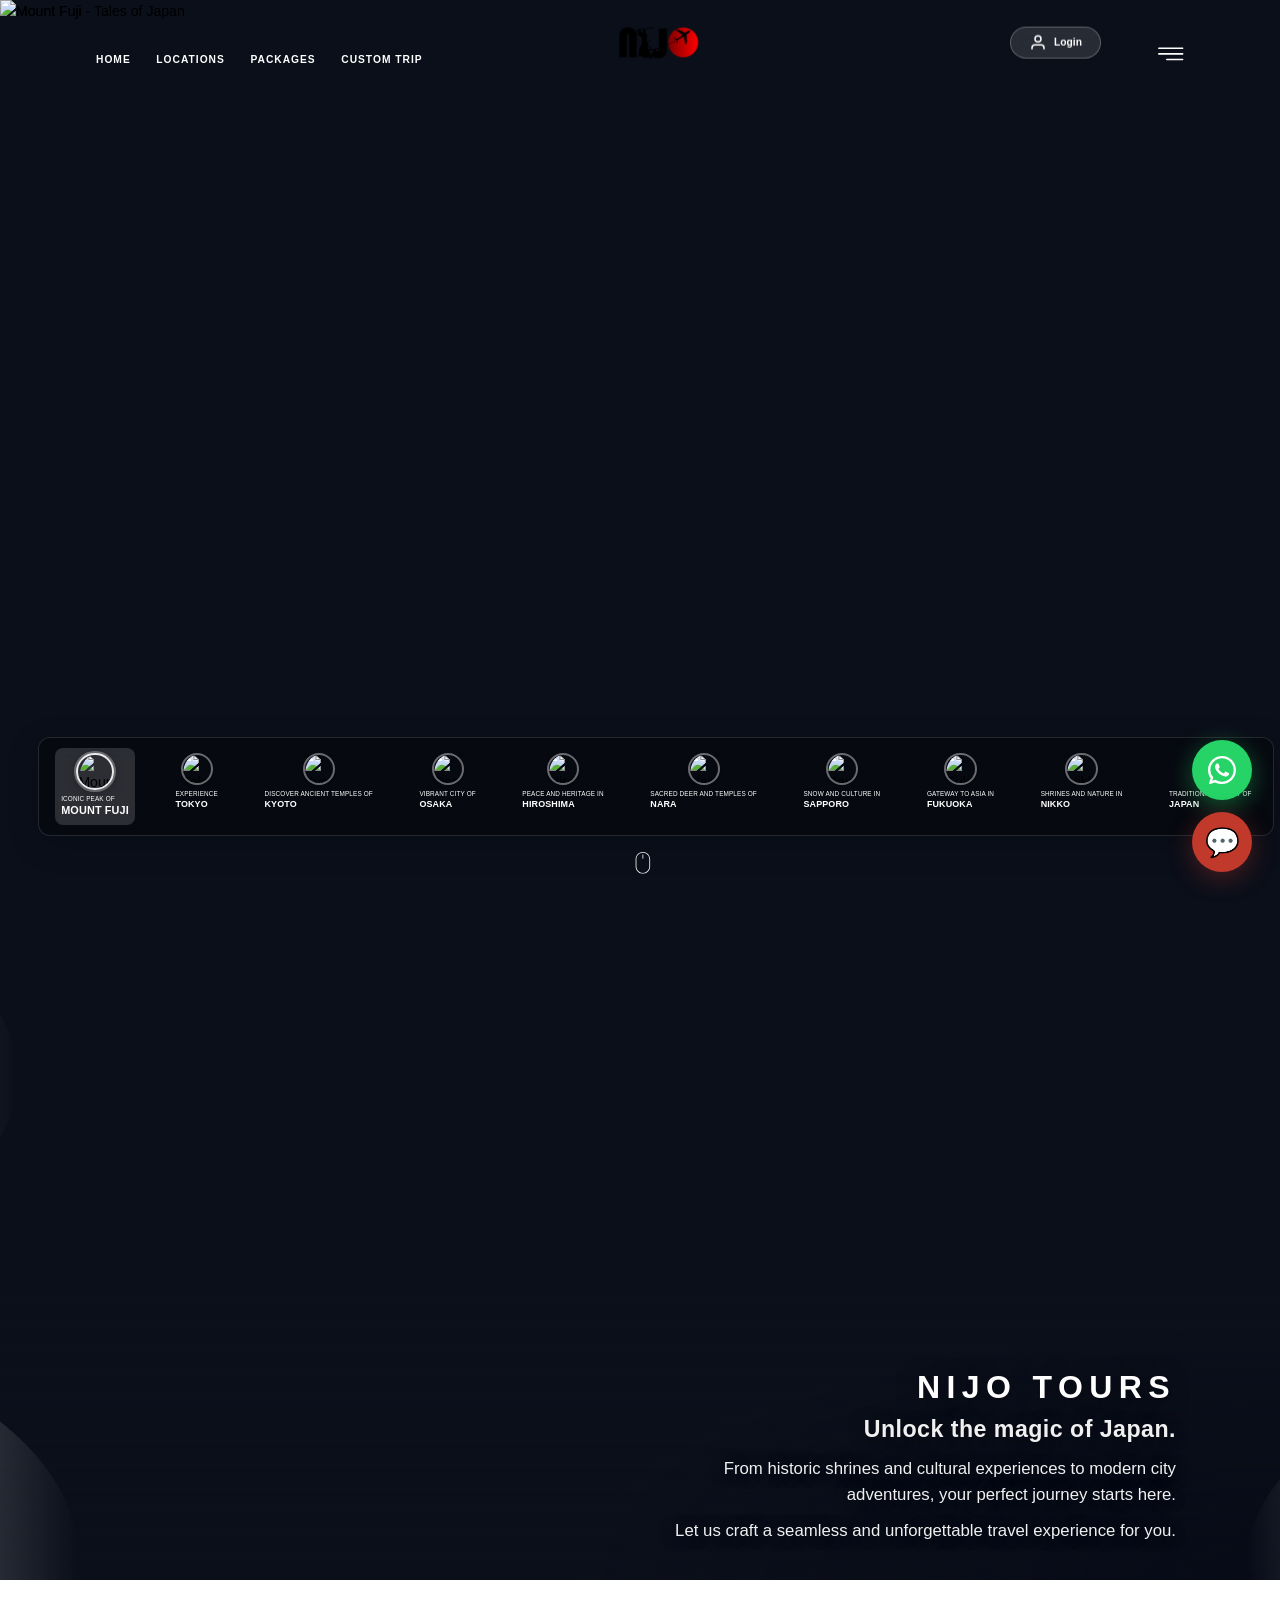
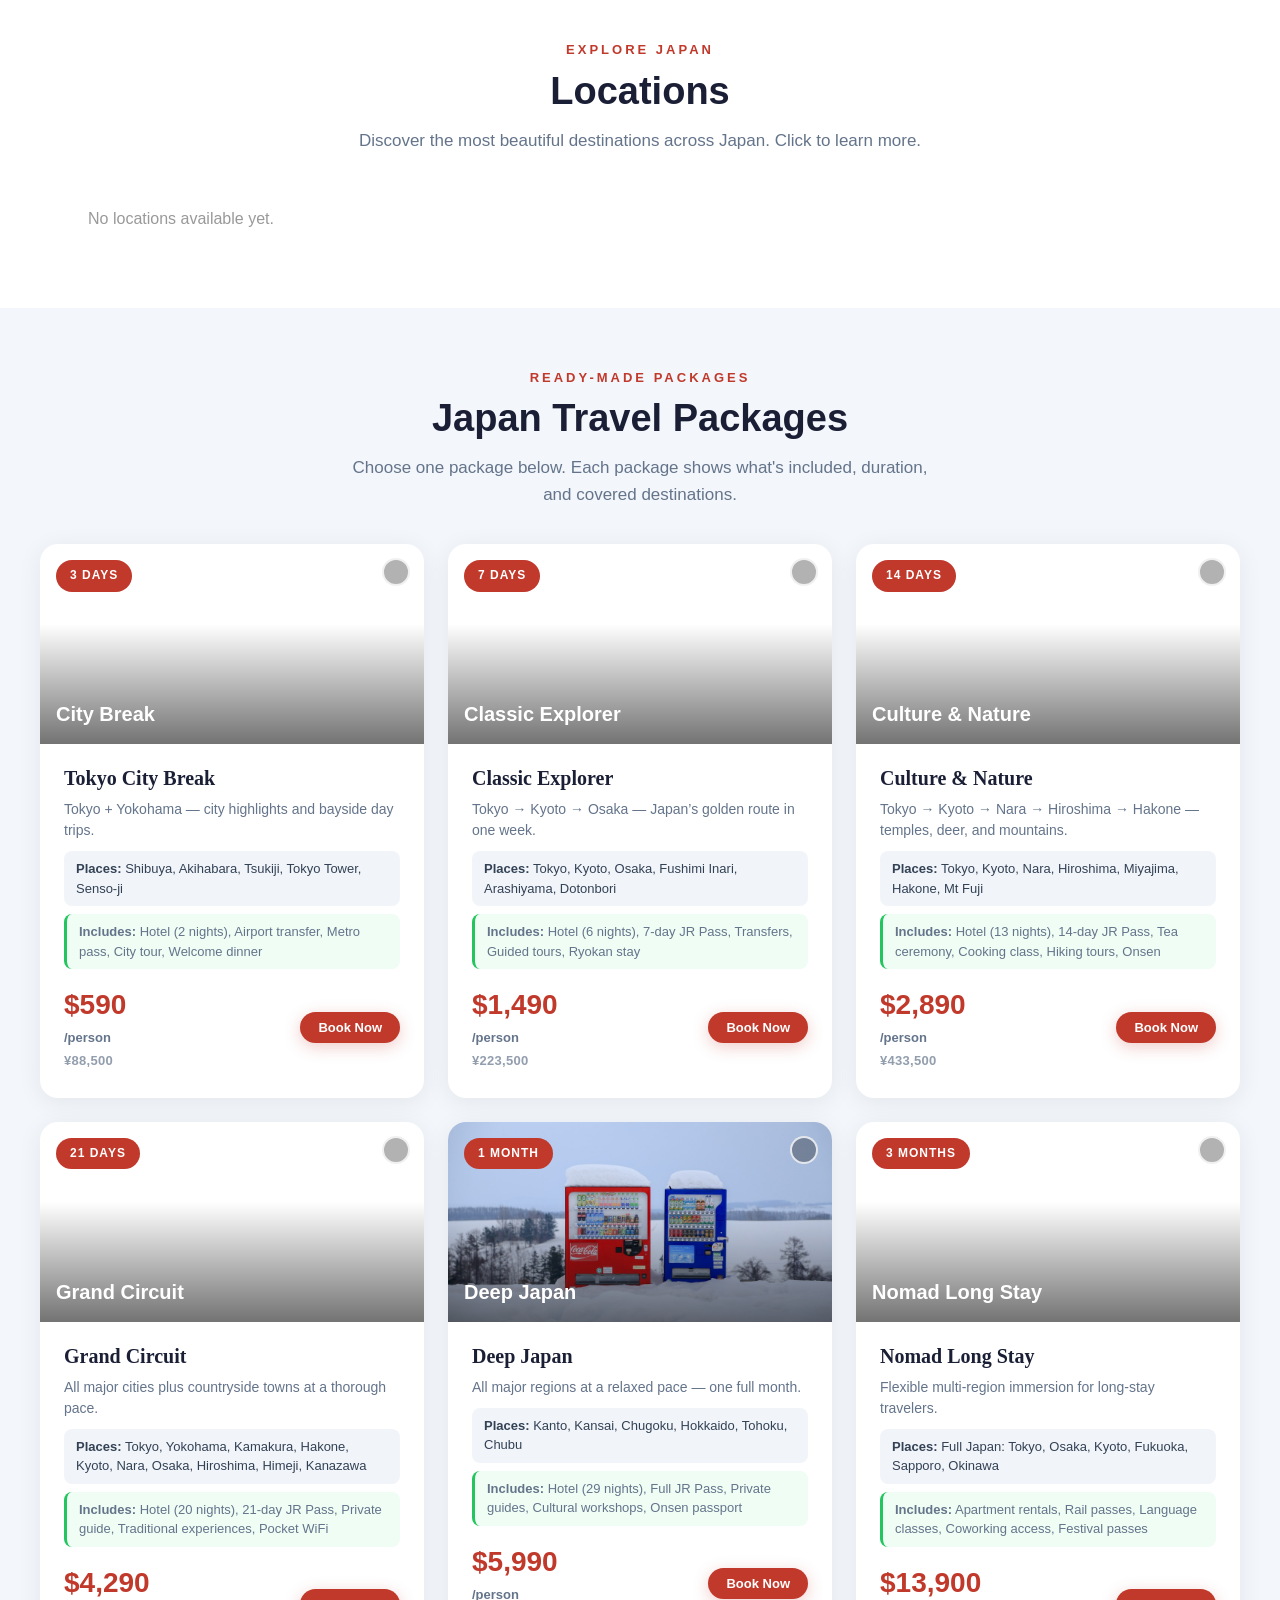
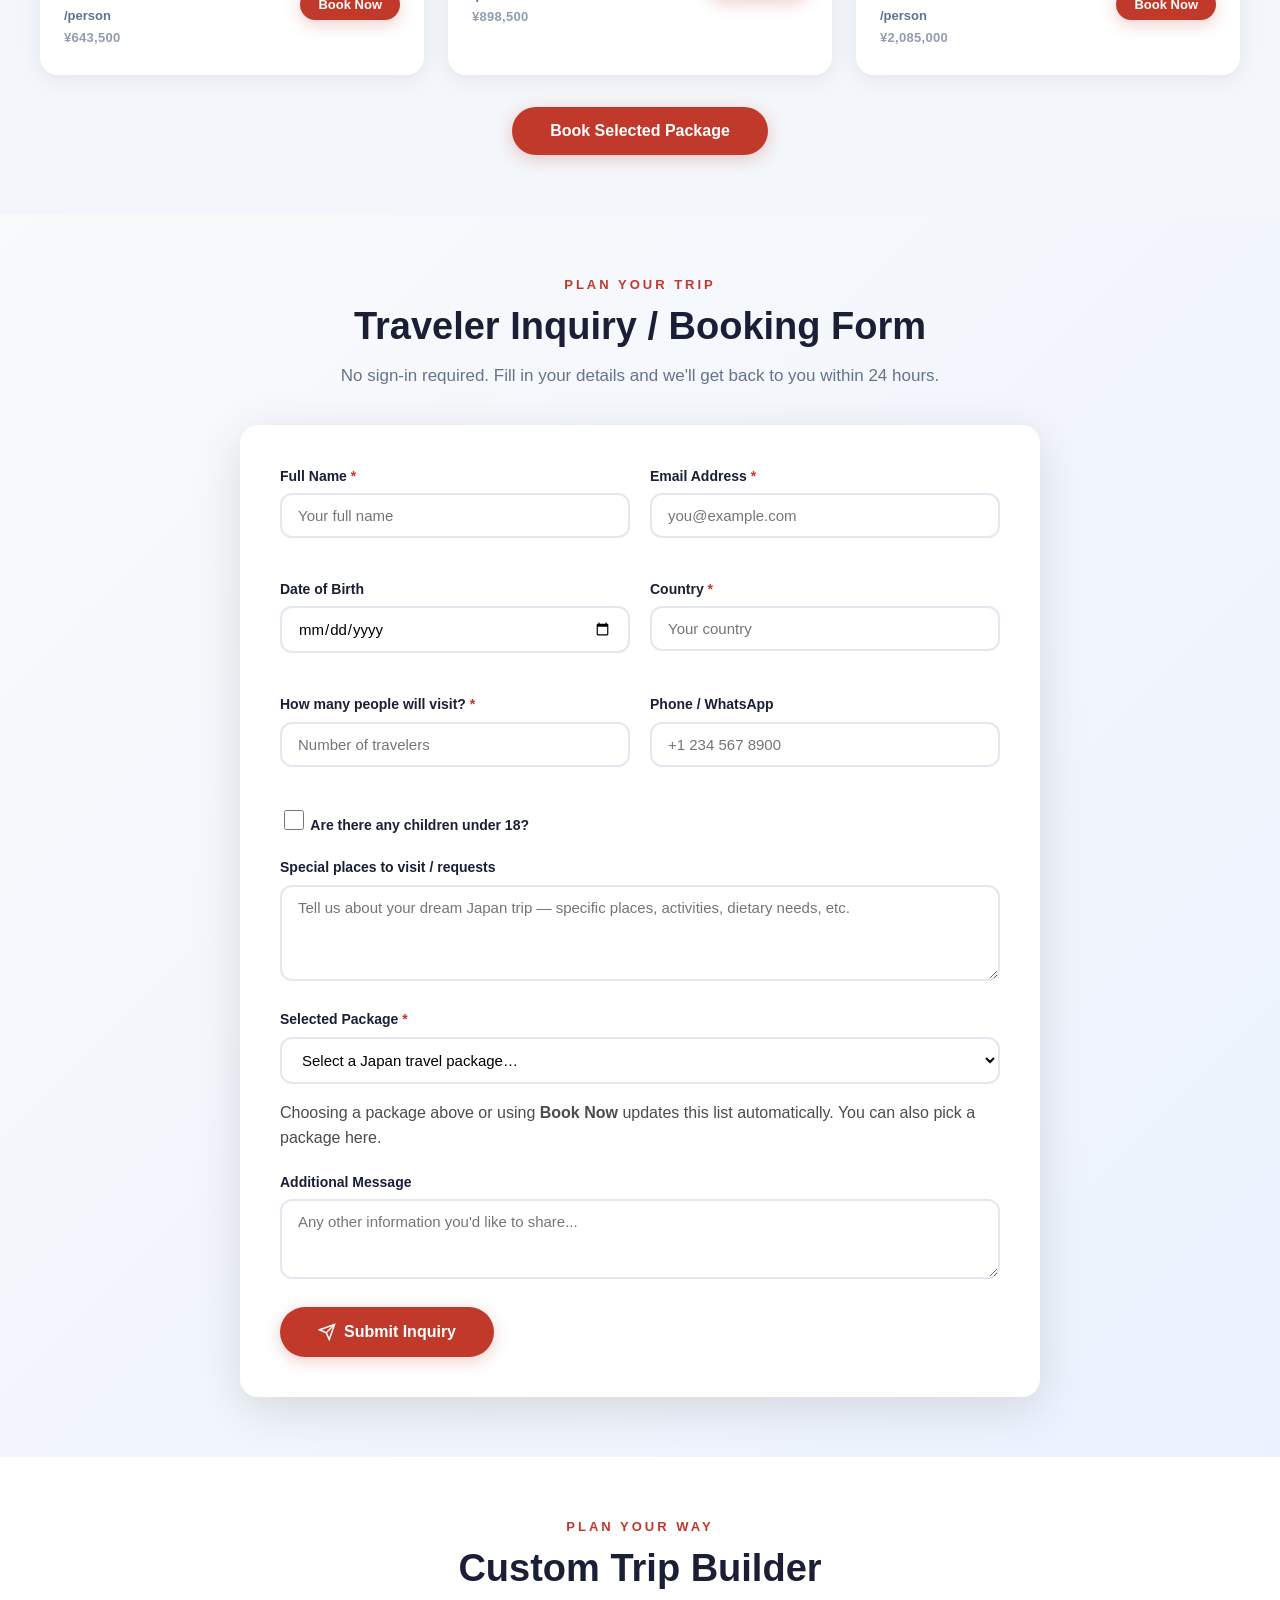
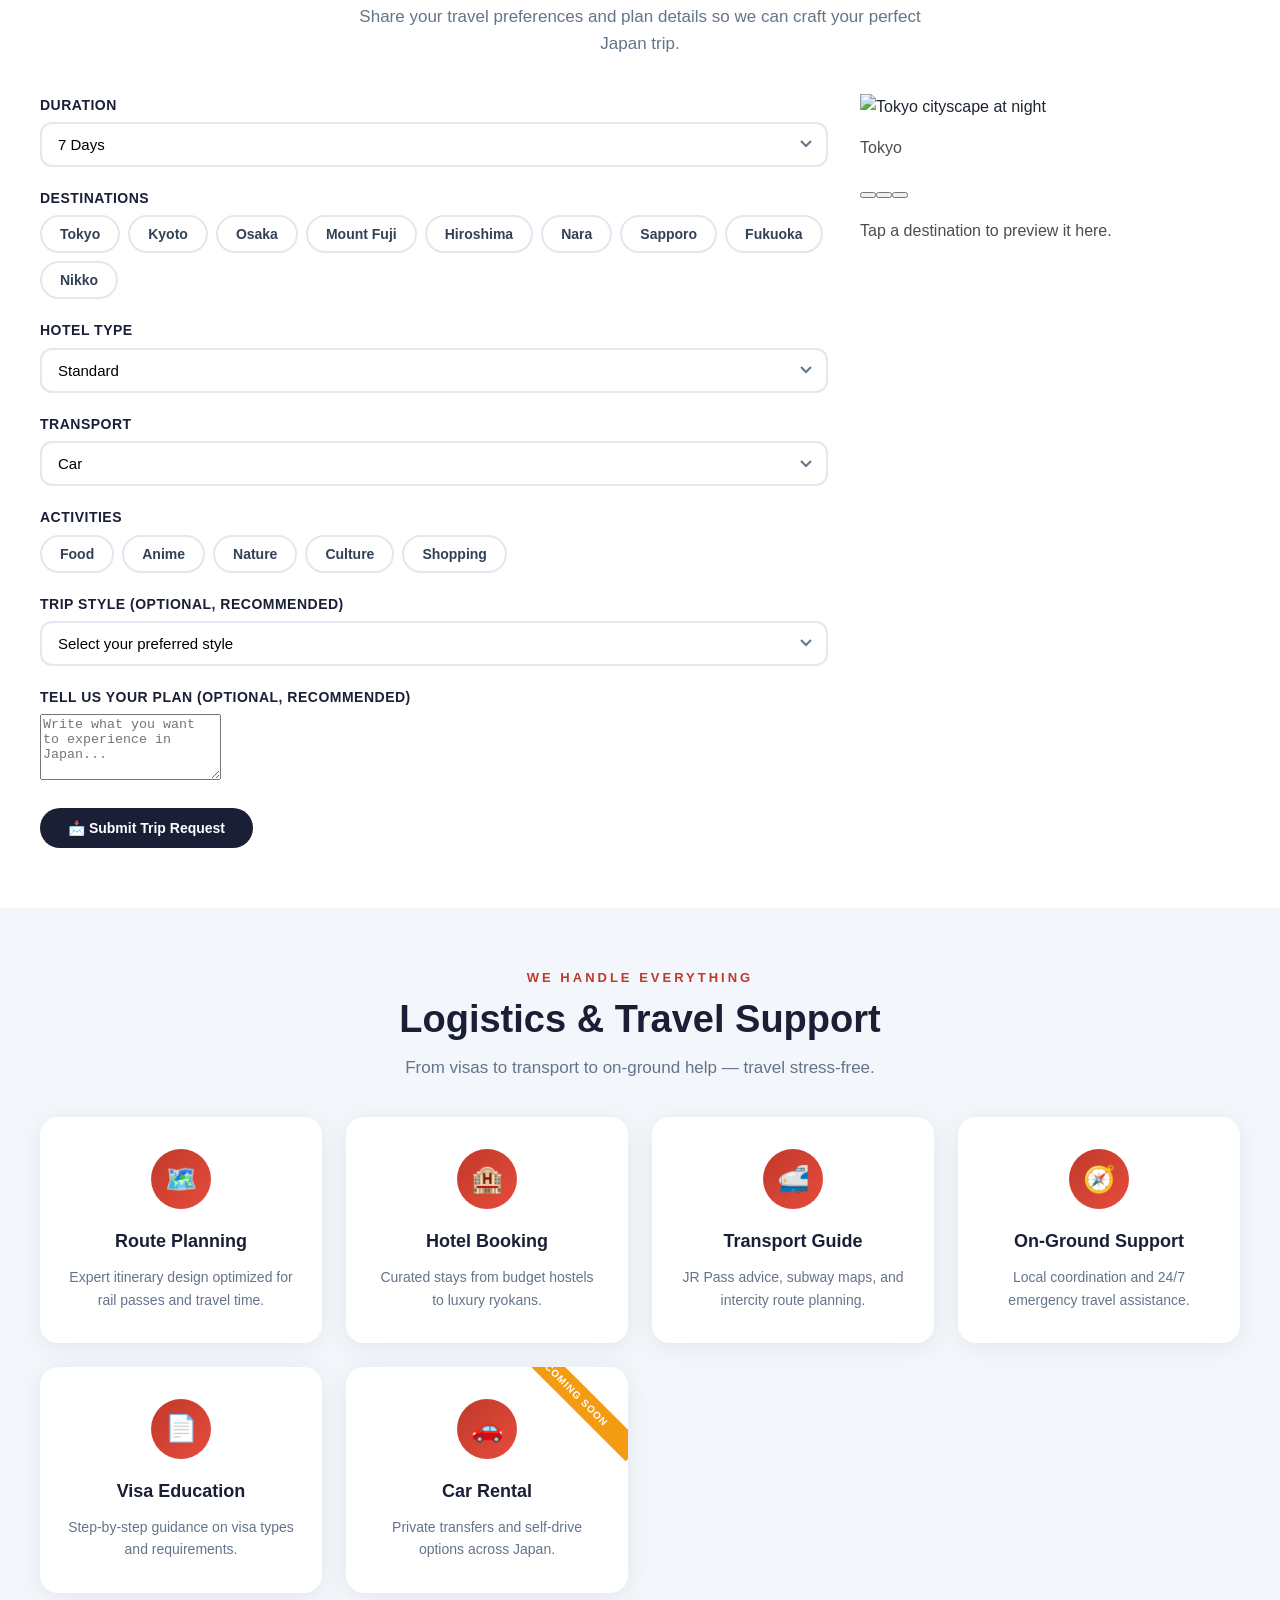
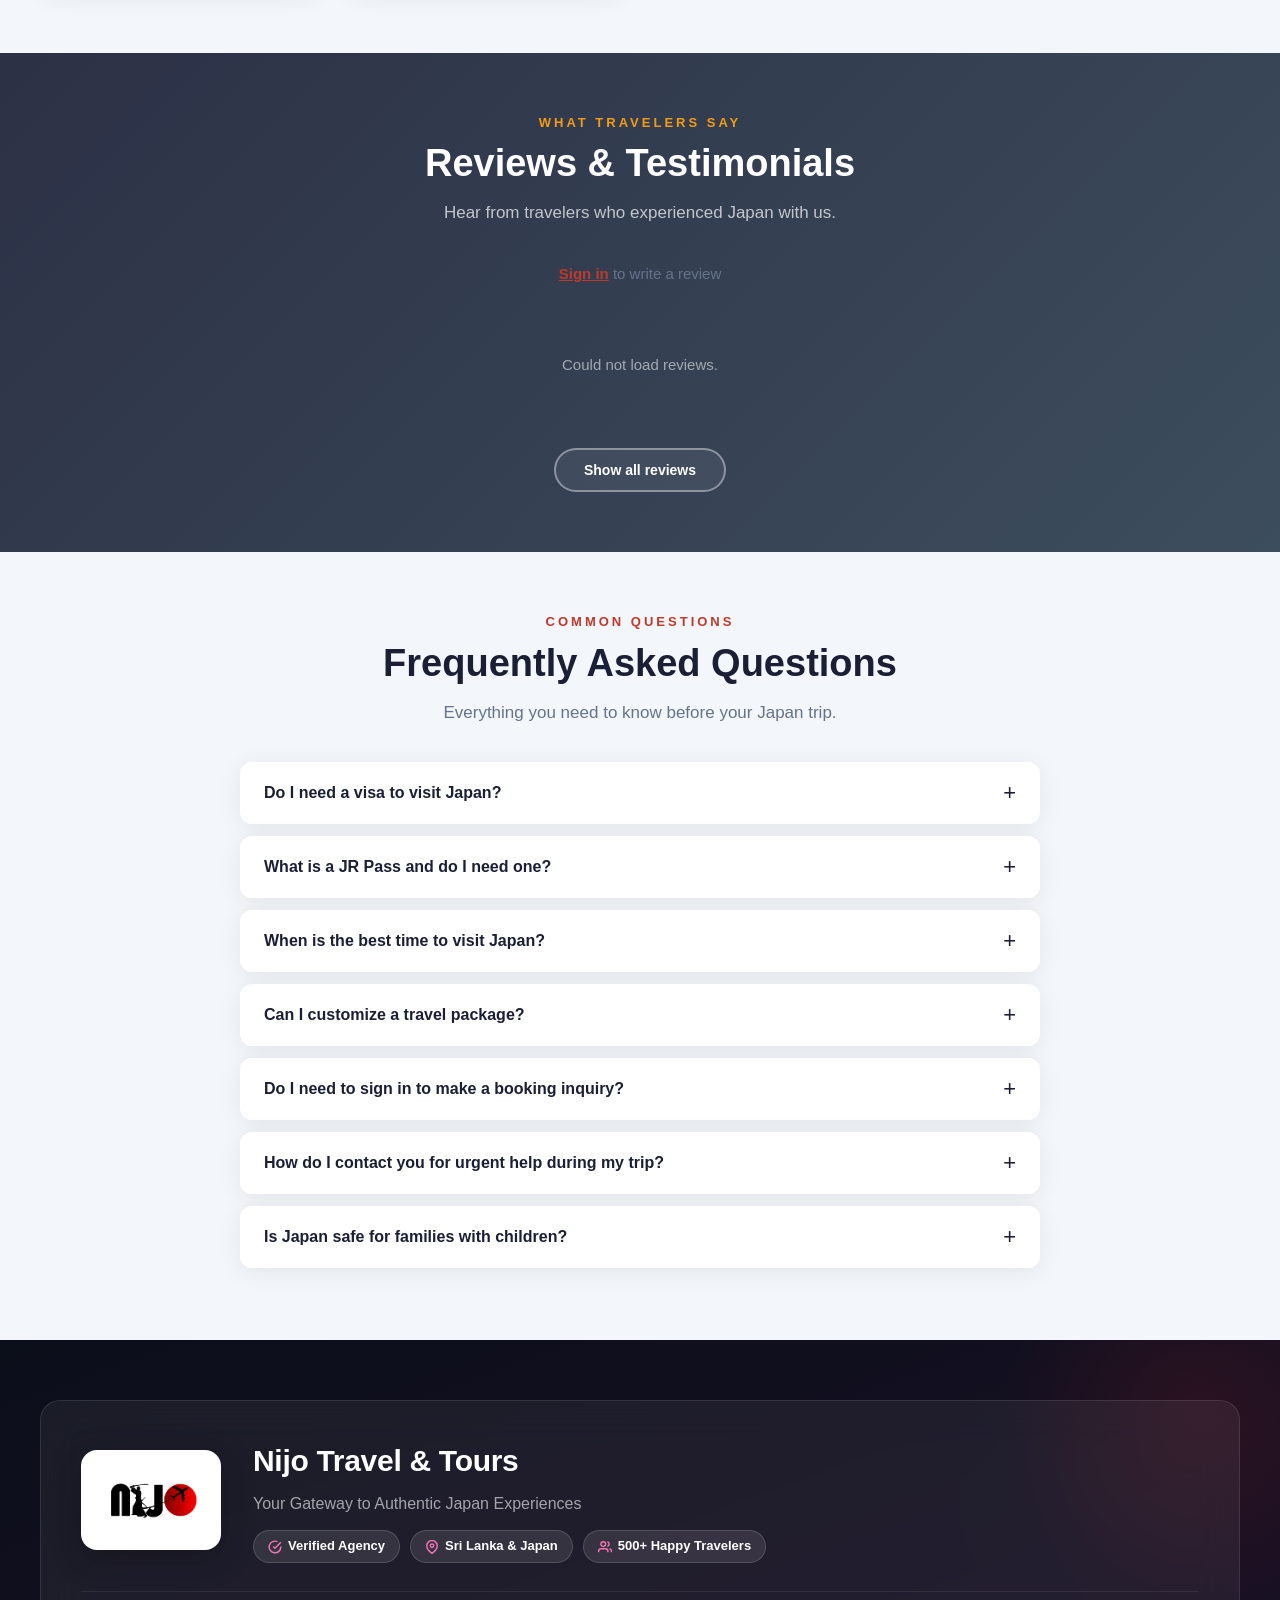
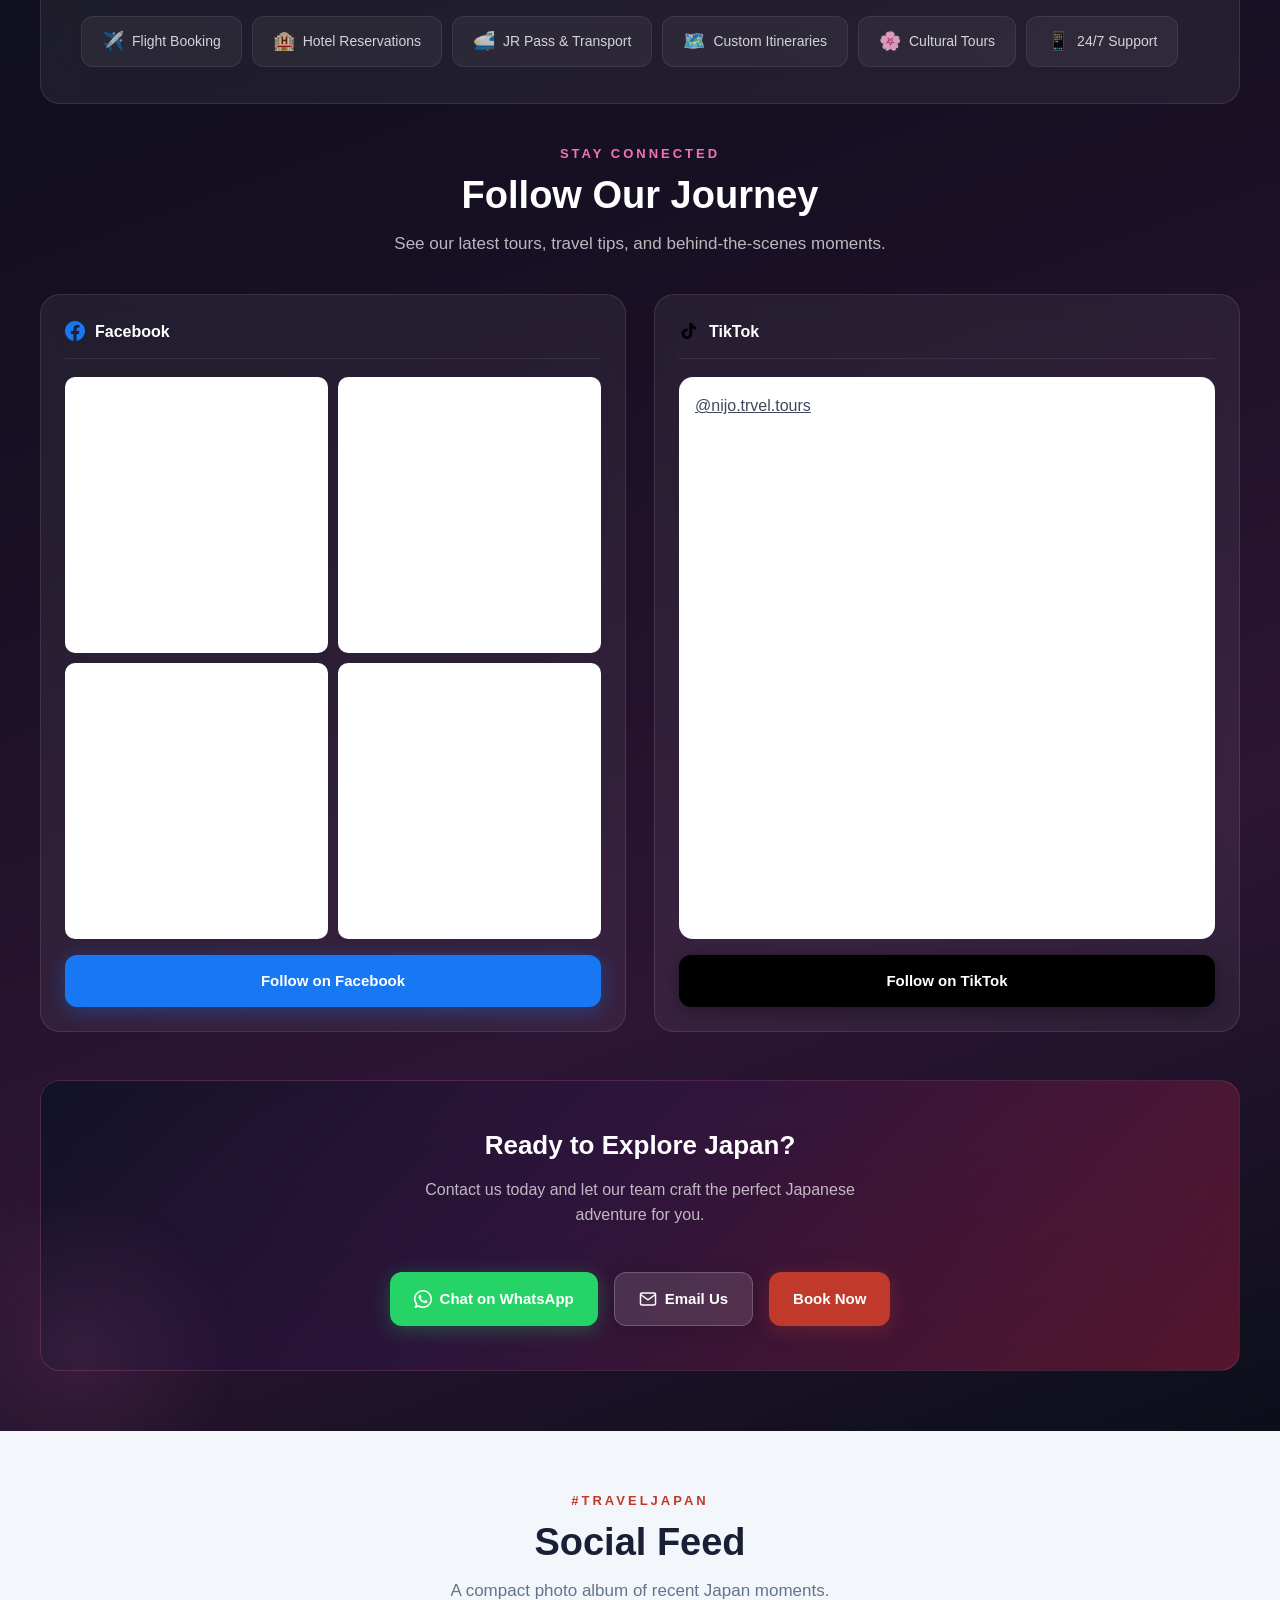
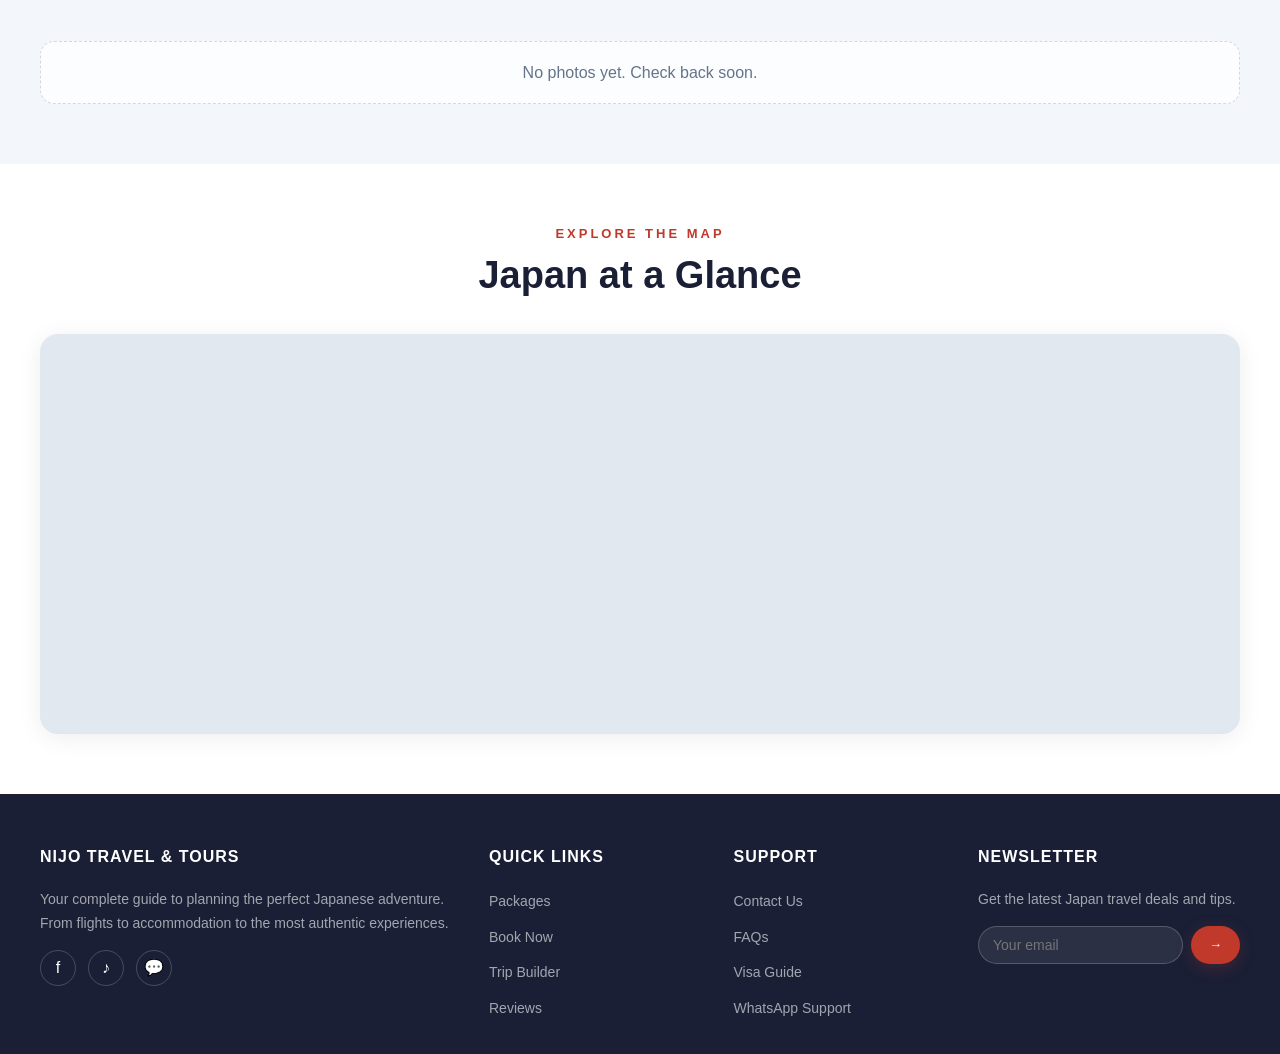
==== index.html @ 9b75dd97 "update new files" ====
<!doctype html>
<html dir="ltr" lang="en-US" prefix="og: https://ogp.me/ns#">

<head>
    <meta charset="UTF-8" />
    <meta name="viewport" content="width=device-width, initial-scale=1" />
    <link rel="profile" href="https://gmpg.org/xfn/11" />
    <link rel="preconnect" href="https://cdnjs.cloudflare.com" />
    <link rel="preconnect" href="https://cdn.jsdelivr.net" />
    <link rel="preconnect" href="https://images.unsplash.com" crossorigin />
    <style>
        @font-face {
            font-family: 'Millanova';
            src: url("wp-content/themes/toc/fonts/Millanova.svg#Millanova") format("svg");
            font-weight: normal;
            font-style: normal
        }

        .preloader {
            position: fixed;
            z-index: 888;
            background: black;
            left: 0;
            right: 0;
            bottom: 0;
            top: 0;
            -webkit-transition: .5s all;
            transition: .5s all
        }

        .preloader .load {
            width: 100px;
            position: absolute;
            height: 100px;
            margin: auto;
            left: 0;
            right: 0;
            top: 0;
            bottom: 0
        }

        .background {
            height: 100%;
            left: 0;
            -o-object-fit: cover;
            object-fit: cover;
            top: 0;
            -webkit-transform: none;
            transform: none;
            width: 100%;
            position: absolute;
            z-index: -1
        }

        .text-center {
            text-align: center
        }

        .compat-object-fit {
            background-size: cover;
            background-position: center center
        }

        .compat-object-fit img {
            opacity: 0
        }

        .grecaptcha-badge {
            visibility: hidden
        }

        body {
            padding: 0;
            margin: 0;
            font-family: 'Work Sans', sans-serif;
            font-weight: 400;
            font-size: 16px;
            line-height: 1.6
        }

        body p,
        body ol,
        body ul {
            color: #4c4c4c
        }

        a {
            -webkit-transition: .3s all;
            transition: .3s all;
            color: #40485e
        }

        .hero-banner {
            position: relative
        }

        .hero-banner .title,
        .hero-banner .slider-trigger {
            display: none
        }

        .hero-banner .item .layer.first_item {
            display: none
        }

        .hero-banner .ex-journey {
            position: absolute;
            bottom: 20px;
            left: 0;
            right: 0;
            margin: auto;
            width: 30px;
            z-index: 5;
            text-align: center;
            font-family: 'Raleway', sans-serif;
            font-weight: 600;
            letter-spacing: 3px;
            text-transform: uppercase;
            -webkit-animation-name: scroll;
            animation-name: scroll;
            -webkit-animation-duration: 1.5s;
            animation-duration: 1.5s;
            -webkit-animation-timing-function: cubic-bezier(0.15, 0.41, 0.69, 0.94);
            animation-timing-function: cubic-bezier(0.15, 0.41, 0.69, 0.94);
            -webkit-animation-iteration-count: infinite;
            animation-iteration-count: infinite
        }

        @-webkit-keyframes scroll {
            0% {
                opacity: 0
            }

            10% {
                -webkit-transform: translateY(0);
                transform: translateY(0);
                opacity: 1
            }

            100% {
                -webkit-transform: translateY(20px);
                transform: translateY(20px);
                opacity: 0
            }
        }

        @keyframes scroll {
            0% {
                opacity: 0
            }

            10% {
                -webkit-transform: translateY(0);
                transform: translateY(0);
                opacity: 1
            }

            100% {
                -webkit-transform: translateY(20px);
                transform: translateY(20px);
                opacity: 0
            }
        }

        .hero-banner .ex-journey span {
            display: inline-block;
            vertical-align: top;
            font-size: 10px;
            cursor: pointer;
            height: 30px;
            line-height: 30px;
            color: #fff
        }

        .hero-banner .ex-journey span svg {
            display: inline-block;
            vertical-align: top;
            height: 100%;
            fill: #fff
        }

        .top-menu {
            position: fixed;
            left: 0;
            right: 0;
            z-index: 88;
            top: 0;
            -webkit-transition: .8s all;
            transition: .8s all;
            text-align: center
        }

        .top-menu.hide {
            top: -100%
        }

        .top-menu .desktop-menu {
            display: none
        }

        .top-menu.on {
            background: #40485e
        }

        .top-menu #logo {
            display: inline-block;
            width: 94px;
            vertical-align: top;
            padding: 15px 20px
        }

        .top-menu.toc #logo {
            width: 120px
        }

        .top-menu .searchb {
            width: 50px;
            position: absolute;
            left: 20px;
            height: 50px;
            border-radius: 100%;
            z-index: 5;
            top: 15px;
            border-radius: 25px;
            -webkit-transition: .4s all;
            transition: .4s all;
            background: rgba(255, 255, 255, 0.5)
        }

        .top-menu .searchb .autocomplete-results {
            visibility: hidden;
            z-index: -1;
            padding: 30px;
            position: absolute;
            pointer-events: none;
            top: 90px;
            width: calc(100% - 60px);
            left: 0;
            right: 0;
            border-radius: 15px;
            opacity: 0;
            background: #fff;
            -webkit-box-shadow: 10px 10px 29px 0px rgba(0, 0, 0, 0.24);
            box-shadow: 10px 10px 29px 0px rgba(0, 0, 0, 0.24)
        }

        .top-menu .searchb .autocomplete-results .wrap {
            overflow: auto;
            max-height: 350px
        }

        .top-menu .searchb .autocomplete-results .wrap ul {
            padding: 0;
            list-style-type: none;
            margin: 0
        }

        .top-menu .searchb .autocomplete-results .wrap ul li {
            display: block;
            padding-left: 20px
        }

        .top-menu .searchb .autocomplete-results .wrap ul li.main-item {
            padding-left: 0;
            display: block !important
        }

        .top-menu .searchb .autocomplete-results .wrap ul li.main-item>a {
            font-family: 'Raleway', sans-serif;
            font-weight: 600;
            letter-spacing: 1px;
            text-transform: uppercase;
            color: #000
        }

        .top-menu .searchb .autocomplete-results .wrap ul li a {
            font-size: 16px;
            font-family: 'Raleway', sans-serif;
            font-weight: 600;
            color: #40485e;
            display: block;
            padding: 10px 0;
            font-weight: 400;
            text-decoration: none;
            letter-spacing: 1px;
            text-align: left;
            text-transform: capitalize
        }

        .top-menu .searchb .autocomplete-results .wrap ul li a:hover {
            color: #000
        }

        .top-menu .searchb .autocomplete-results:before {
            content: '';
            position: absolute;
            width: 0;
            height: 0;
            border-style: solid;
            border-width: 0 5px 8px 5px;
            border-color: transparent transparent #fff transparent;
            top: -8px;
            left: 20px;
            pointer-events: none
        }

        .top-menu .searchb.active {
            width: calc(100% - 39px);
            max-width: 350px;
            background: #fff
        }

        .top-menu .searchb.active .autocomplete-results {
            -webkit-transition: .4s all;
            transition: .4s all;
            -webkit-transition-delay: .4s;
            transition-delay: .4s;
            opacity: 1;
            visibility: visible;
            z-index: 2;
            pointer-events: all;
            top: 70px
        }

        .top-menu .searchb.active form input {
            width: calc(100% - 75px);
            color: #000
        }

        .top-menu .searchb.active form input::-webkit-input-placeholder {
            color: #000
        }

        .top-menu .searchb.active form input::-moz-placeholder {
            color: #000
        }

        .top-menu .searchb.active form input:-ms-input-placeholder {
            color: #000
        }

        .top-menu .searchb.active form input :-moz-placeholder {
            color: #000
        }

        .top-menu .searchb.active form span svg {
            fill: #000
        }

        .top-menu .searchb form input {
            outline: none;
            height: 50px;
            border-radius: 25px;
            border: none;
            padding: 0 50px 0 25px;
            background: none;
            width: 0;
            font-family: 'Raleway', sans-serif;
            color: #fff;
            font-size: 16px
        }

        .top-menu .searchb form input::-webkit-input-placeholder {
            color: #fff;
            letter-spacing: 1px
        }

        .top-menu .searchb form input::-moz-placeholder {
            color: #fff;
            letter-spacing: 1px
        }

        .top-menu .searchb form input:-ms-input-placeholder {
            color: #fff;
            letter-spacing: 1px
        }

        .top-menu .searchb form input :-moz-placeholder {
            color: #fff;
            letter-spacing: 1px
        }

        .top-menu .searchb form span {
            display: block;
            position: absolute;
            right: 0;
            width: 50px;
            height: 50px;
            top: 0
        }

        .top-menu .searchb form span svg {
            height: 100%;
            fill: #fff
        }

        .top-menu .menu-trigger {
            width: 50px;
            position: absolute;
            right: 20px;
            height: 50px;
            cursor: pointer;
            border-radius: 100%;
            top: 15px;
            text-align: right
        }

        .top-menu .menu-trigger svg {
            fill: #fff
        }

        .top-menu .menu-wrapper {
            display: none;
            background: #fff;
            position: fixed;
            top: 0;
            bottom: 0;
            left: 0;
            right: 0;
            z-index: 999
        }

        .top-menu .menu-wrapper .inner {
            position: absolute;
            top: 80px;
            bottom: 80px;
            left: 50px;
            right: 50px;
            overflow: auto;
            text-align: left
        }

        .top-menu .menu-wrapper .inner ul {
            list-style-type: none;
            padding: 0;
            margin: 0
        }

        .top-menu .menu-wrapper .inner ul li a {
            font-family: 'Raleway', sans-serif;
            font-weight: 700;
            letter-spacing: 1px;
            color: #40485e;
            text-decoration: none;
            display: block;
            padding: 5px 0;
            font-size: 18px;
            text-transform: uppercase
        }

        .top-menu .menu-wrapper .inner ul li ul {
            padding-left: 20px
        }

        .top-menu .menu-wrapper .inner ul li ul li a {
            font-size: 14px;
            color: #000;
            text-transform: none;
            font-weight: 400
        }

        .top-menu .menu-wrapper.active {
            display: block
        }

        .top-menu .menu-wrapper span.close {
            display: block;
            width: 50px;
            cursor: pointer;
            height: 50px;
            right: 20px;
            top: 15px;
            position: absolute
        }

        @media (min-width: 768px) {
            .top-menu .menu-wrapper .inner {
                text-align: center
            }

            .top-menu.toc .menu-wrapper .inner>ul {
                font-size: 0;
                text-align: left
            }

            .top-menu.toc .menu-wrapper .inner>ul>li {
                display: inline-block;
                vertical-align: top;
                width: 50%
            }
        }

        @media (min-width: 992px) {
            .top-menu.toc .menu-wrapper .inner>ul>li {
                width: 33.33%
            }
        }

        @media (min-width: 1200px) {
            .logged-in .top-menu {
                top: 32px
            }

            .logged-in .hero-banner.home {
                height: calc(100vh - 32px)
            }

            .top-menu {
                text-align: left
            }

            .top-menu #logo {
                width: 8vw;
                height: auto;
                padding: 2.5vw 3vw 2.5vw 7vw
            }

            .top-menu #logo img {
                width: 100%
            }

            .top-menu .menu-trigger {
                display: none
            }

            .top-menu:not(.toc) .menu-wrapper {
                display: inline-block;
                vertical-align: top;
                background: none;
                position: relative;
                top: auto;
                bottom: auto;
                left: auto;
                right: auto
            }

            .top-menu:not(.toc) .menu-wrapper .inner {
                position: relative;
                top: auto;
                bottom: auto;
                left: auto;
                right: auto;
                overflow: visible;
                padding-top: 4.1vw
            }

            .top-menu:not(.toc) .menu-wrapper .inner>ul {
                font-size: 0
            }

            .top-menu:not(.toc) .menu-wrapper .inner>ul>li {
                padding: 0 0 2vw;
                display: inline-block;
                vertical-align: top;
                margin-right: 2vw
            }

            .top-menu:not(.toc) .menu-wrapper .inner>ul>li.menu-item-has-children {
                padding-right: 1vw
            }

            .top-menu:not(.toc) .menu-wrapper .inner>ul>li.menu-item-has-children::after,
            .top-menu:not(.toc) .menu-wrapper .inner>ul>li.menu-item-has-children:before {
                content: '';
                content: '';
                position: absolute;
                width: .4vw;
                height: .15vw;
                background: #fff;
                top: .5vw;
                pointer-events: none
            }

            .top-menu:not(.toc) .menu-wrapper .inner>ul>li.menu-item-has-children::after {
                -webkit-transform: rotate(45deg);
                transform: rotate(45deg);
                right: .1vw
            }

            .top-menu:not(.toc) .menu-wrapper .inner>ul>li.menu-item-has-children::before {
                -webkit-transform: rotate(-45deg);
                transform: rotate(-45deg);
                right: -.1vw
            }

            .top-menu:not(.toc) .menu-wrapper .inner>ul>li {
                position: relative
            }

            .top-menu:not(.toc) .menu-wrapper .inner>ul>li a {
                font-weight: 600;
                letter-spacing: 1px;
                text-transform: uppercase;
                font-size: .8vw;
                color: #fff;
                text-decoration: none;
                padding: 0
            }

            .top-menu:not(.toc) .menu-wrapper .inner>ul>li:hover>.sub-menu {
                opacity: 1;
                visibility: visible;
                z-index: 2;
                pointer-events: all;
                top: 2vw
            }

            .top-menu:not(.toc) .menu-wrapper .inner>ul>li ul {
                width: 10vw;
                width: -webkit-max-content;
                width: -moz-max-content;
                width: max-content;
                visibility: hidden;
                z-index: -1;
                padding: 1vw 0;
                position: absolute;
                pointer-events: none;
                top: 4vw;
                left: 0;
                border-radius: 0.4vw;
                opacity: 0;
                background: #fff;
                -webkit-transition: .4s all;
                transition: .4s all;
                -webkit-box-shadow: 10px 10px 29px 0px rgba(0, 0, 0, 0.24);
                box-shadow: 10px 10px 29px 0px rgba(0, 0, 0, 0.24)
            }

            .top-menu:not(.toc) .menu-wrapper .inner>ul>li ul:before {
                content: '';
                position: absolute;
                width: 0;
                height: 0;
                border-style: solid;
                border-width: 0 .5vw .5vw .5vw;
                border-color: transparent transparent #fff transparent;
                top: -.4vw;
                left: 1vw;
                pointer-events: none
            }

            .top-menu:not(.toc) .menu-wrapper .inner>ul>li ul li {
                display: block;
                position: relative;
                padding: 0 2vw
            }

            .top-menu:not(.toc) .menu-wrapper .inner>ul>li ul li a {
                font-size: .8vw;
                color: #40485e;
                display: block;
                padding: 0.5vw 0;
                font-weight: 400;
                text-align: left;
                text-transform: capitalize
            }

            .top-menu:not(.toc) .menu-wrapper .inner>ul>li ul li a:hover {
                color: #000
            }

            .top-menu:not(.toc) .menu-wrapper .inner>ul>li ul li ul {
                left: 100%;
                top: 2vw;
                background: #e9e9e9
            }

            .top-menu:not(.toc) .menu-wrapper .inner>ul>li ul li ul:before {
                border-width: .5vw .5vw .5vw 0;
                border-color: transparent #e9e9e9 transparent transparent;
                top: 1vw;
                left: -.4vw;
                pointer-events: none
            }

            .top-menu:not(.toc) .menu-wrapper .inner>ul>li ul li:hover>.sub-menu {
                opacity: 1;
                visibility: visible;
                z-index: 2;
                pointer-events: all;
                top: 0
            }

            .top-menu:not(.toc) .menu-wrapper span.close {
                display: none
            }

            .top-menu .searchb {
                right: 7vw;
                text-align: center;
                left: auto;
                top: 2.9vw;
                height: 2.8vw;
                border-radius: 1.8vw;
                width: 18vw
            }

            .top-menu .searchb .autocomplete-results {
                padding: 2vw;
                top: 6vw;
                border-radius: .8vw;
                width: 100%
            }

            .top-menu .searchb .autocomplete-results .wrap {
                max-height: 30vw
            }

            .top-menu .searchb .autocomplete-results .wrap ul li {
                padding-left: 1vw
            }

            .top-menu .searchb .autocomplete-results .wrap ul li a {
                font-size: .9vw;
                padding: 0.5vw 0
            }

            .top-menu .searchb .autocomplete-results:before {
                border-width: 0 .5vw .5vw .5vw;
                top: -.4vw;
                left: 1vw
            }

            .top-menu .searchb.highlight .autocomplete-results {
                -webkit-transition: .4s all;
                transition: .4s all;
                opacity: 1;
                visibility: visible;
                z-index: 2;
                pointer-events: all;
                top: 4vw
            }

            .top-menu .searchb.highlight .autocomplete-results .wrap::-webkit-scrollbar {
                width: .4vw
            }

            .top-menu .searchb.highlight .autocomplete-results .wrap::-webkit-scrollbar-track {
                box-shadow: inset 0 0 6px rgba(0, 0, 0, 0.3);
                -webkit-box-shadow: inset 0 0 6px rgba(0, 0, 0, 0.3)
            }

            .top-menu .searchb.highlight .autocomplete-results .wrap::-webkit-scrollbar-thumb {
                background-color: darkgrey;
                outline: 1px solid slategrey
            }

            .top-menu .searchb form input {
                height: 2.8vw;
                border-radius: 1.8vw;
                padding: 0 3.6vw 0 1.8vw;
                width: calc(100% - 5.4vw);
                font-size: 1vw
            }

            .top-menu .searchb form input::-webkit-input-placeholder {
                font-size: .9vw
            }

            .top-menu .searchb form input::-moz-placeholder {
                font-size: .9vw
            }

            .top-menu .searchb form input:-ms-input-placeholder {
                font-size: .9vw
            }

            .top-menu .searchb form input :-moz-placeholder {
                font-size: .9vw
            }

            .top-menu .searchb form span {
                height: 2.8vw;
                width: 3.6vw
            }

            .top-menu .searchb form span svg {
                width: 1vw
            }

            .top-menu.toc {
                text-align: center
            }

            .top-menu.toc .menu-trigger {
                width: 3.6vw;
                display: block;
                right: 7.5vw;
                height: 2.8vw;
                top: 2.8vw;
                -webkit-transition: .3s all;
                transition: .3s all
            }

            .top-menu.toc .menu-trigger svg {
                width: 2vw;
                height: 2.8vw
            }

            .top-menu.toc.on .menu-trigger,
            .top-menu.toc.on .searchb {
                top: 2.25vw
            }

            .top-menu.toc.on .desktop-menu {
                top: 3.1vw
            }

            .top-menu.toc.on #logo {
                width: 4vw;
                padding: 1.2vw 0
            }

            .top-menu.toc .menu-wrapper:after {
                content: '';
                background: -webkit-gradient(linear, left top, left bottom, from(rgba(255, 255, 255, 0)), to(#fff));
                background: linear-gradient(to bottom, rgba(255, 255, 255, 0) 0%, #fff 100%);
                position: absolute;
                bottom: 0;
                left: 0;
                right: 0;
                height: 7vw;
                z-index: 5;
                pointer-events: none
            }

            .top-menu.toc .menu-wrapper:before {
                content: '';
                background: url(https://images.unsplash.com/photo-1493976040374-85c8e12f0c0e?w=1200&q=80) no-repeat;
                position: absolute;
                left: 0;
                top: 0;
                bottom: 0;
                width: 40%;
                z-index: -1;
                opacity: .4;
                background-size: cover
            }

            .top-menu.toc .menu-wrapper span.close {
                width: 3.6vw;
                height: 3.6vw;
                right: 2.5vw;
                top: 1.8vw
            }

            .top-menu.toc .menu-wrapper span.close svg {
                width: 1.8vw;
                height: 3.6vw
            }

            .top-menu.toc .menu-wrapper .inner {
                top: 5vw;
                bottom: 5vw;
                left: 8vw;
                right: 8vw
            }

            .top-menu.toc .menu-wrapper .inner::-webkit-scrollbar {
                width: .4vw
            }

            .top-menu.toc .menu-wrapper .inner::-webkit-scrollbar-track {
                box-shadow: inset 0 0 6px rgba(0, 0, 0, 0.3);
                -webkit-box-shadow: inset 0 0 6px rgba(0, 0, 0, 0.3)
            }

            .top-menu.toc .menu-wrapper .inner::-webkit-scrollbar-thumb {
                background-color: darkgrey;
                outline: 1px solid slategrey
            }

            .top-menu.toc .menu-wrapper .inner>ul>li>a {
                display: inline-block;
                vertical-align: top
            }

            .top-menu.toc .menu-wrapper .inner>ul>li>a:after {
                content: '';
                height: .2vw;
                pointer-events: none;
                width: 0;
                -webkit-transition: .4s all;
                transition: .4s all;
                background: #40485e;
                position: absolute;
                left: 0;
                bottom: 1vw
            }

            .top-menu.toc .menu-wrapper .inner>ul>li>a:hover:after {
                width: 40%
            }

            .top-menu.toc .menu-wrapper .inner>ul li {
                width: 25%
            }

            .top-menu.toc .menu-wrapper .inner>ul li a {
                font-size: 2vw;
                padding: 1vw 0;
                position: relative
            }

            .top-menu.toc .menu-wrapper .inner>ul li ul {
                padding: 0 0 1vw 2vw
            }

            .top-menu.toc .menu-wrapper .inner>ul li ul li {
                width: 100%
            }

            .top-menu.toc .menu-wrapper .inner>ul li ul li a {
                font-size: 1vw;
                padding: .2vw 0
            }

            .top-menu.toc #logo {
                width: 5vw;
                height: auto;
                padding: 1.5vw 0
            }

            .top-menu.toc .searchb {
                right: 12vw
            }

            .top-menu.toc .desktop-menu {
                display: block;
                position: absolute;
                left: 7.5vw;
                top: 4.1vw;
                -webkit-transition: .3s all;
                transition: .3s all
            }

            .top-menu.toc .desktop-menu>ul {
                list-style-type: none;
                padding: 0;
                margin: 0;
                font-size: 0
            }

            .top-menu.toc .desktop-menu>ul>li {
                padding: 0 0 2vw;
                display: inline-block;
                vertical-align: top;
                margin-right: 2vw
            }

            .top-menu.toc .desktop-menu>ul>li.menu-item-has-children {
                padding-right: 1vw
            }

            .top-menu.toc .desktop-menu>ul>li.menu-item-has-children::after,
            .top-menu.toc .desktop-menu>ul>li.menu-item-has-children:before {
                content: '';
                content: '';
                position: absolute;
                width: .4vw;
                height: .15vw;
                background: #fff;
                top: .5vw;
                pointer-events: none
            }

            .top-menu.toc .desktop-menu>ul>li.menu-item-has-children::after {
                -webkit-transform: rotate(45deg);
                transform: rotate(45deg);
                right: .1vw
            }

            .top-menu.toc .desktop-menu>ul>li.menu-item-has-children::before {
                -webkit-transform: rotate(-45deg);
                transform: rotate(-45deg);
                right: -.1vw
            }

            .top-menu.toc .desktop-menu>ul>li {
                position: relative
            }

            .top-menu.toc .desktop-menu>ul>li a {
                font-weight: 600;
                letter-spacing: 1px;
                text-transform: uppercase;
                font-size: .8vw;
                color: #fff;
                text-decoration: none
            }

            .top-menu.toc .desktop-menu>ul>li:hover>.sub-menu {
                opacity: 1;
                visibility: visible;
                z-index: 2;
                pointer-events: all;
                top: 2vw
            }

            .top-menu.toc .desktop-menu>ul>li .sub-menu {
                width: -webkit-max-content;
                width: -moz-max-content;
                width: max-content;
                visibility: hidden;
                z-index: -1;
                position: absolute;
                pointer-events: none;
                top: 4vw;
                left: 0;
                padding: 2vw 1vw 2vw 0;
                border-radius: 0.5vw;
                opacity: 0;
                width: 62vw;
                background: #fff;
                -webkit-transition: .4s all;
                transition: .4s all;
                -webkit-box-shadow: 10px 10px 29px 0px rgba(0, 0, 0, 0.24);
                box-shadow: 10px 10px 29px 0px rgba(0, 0, 0, 0.24)
            }

            .top-menu.toc .desktop-menu>ul>li .sub-menu .def-link-parent {
                font-size: 1vw;
                text-align: left;
                padding: 0 0 0 2.4vw
            }

            .top-menu.toc .desktop-menu>ul>li .sub-menu .def-link-parent a {
                color: #4c4c4c
            }

            .top-menu.toc .desktop-menu>ul>li .sub-menu .def-link-parent a svg {
                fill: #40485e
            }

            .top-menu.toc .desktop-menu>ul>li .sub-menu:before {
                content: '';
                position: absolute;
                width: 0;
                height: 0;
                border-style: solid;
                border-width: 0 .5vw .5vw .5vw;
                border-color: transparent transparent #fff transparent;
                top: -.4vw;
                left: 1vw;
                pointer-events: none
            }

            .top-menu.toc .desktop-menu>ul>li .sub-menu .table-parent {
                display: table;
                width: 100%
            }

            .top-menu.toc .desktop-menu>ul>li .sub-menu .table-parent .menu-item-box {
                display: table-cell;
                vertical-align: top;
                width: 20vw;
                padding-bottom: 3vw
            }

            .top-menu.toc .desktop-menu>ul>li .sub-menu .table-parent .menu-item-box>h3 {
                font-size: 1.5vw;
                margin: 0 0 1.5vw;
                text-align: left;
                padding: 0 0 0 2.4vw
            }

            .top-menu.toc .desktop-menu>ul>li .sub-menu .table-parent .menu-item-box>ul {
                padding: 0 0 0 2.4vw
            }

            .top-menu.toc .desktop-menu>ul>li .sub-menu .table-parent .feature-box {
                display: table-cell;
                vertical-align: top
            }

            .top-menu.toc .desktop-menu>ul>li .sub-menu .table-parent .feature-box .card-block {
                display: inline-block;
                vertical-align: top;
                width: calc(50% - 20px);
                margin-right: 20px;
                font-size: 1.1vw
            }

            .top-menu.toc .desktop-menu>ul>li .sub-menu .table-parent .feature-box .card-block .desc {
                letter-spacing: normal
            }

            .top-menu.toc .desktop-menu>ul>li .sub-menu .table-parent .feature-box .card-block .desc .light {
                margin-top: .5vw
            }

            .top-menu.toc .desktop-menu>ul>li .sub-menu .table-parent .feature-box .card-block .desc h3 {
                min-height: 4.6vw;
                overflow: hidden;
                display: -webkit-box;
                -webkit-line-clamp: 3;
                white-space: pre-wrap;
                -webkit-box-orient: vertical
            }

            .top-menu.toc .desktop-menu>ul>li .sub-menu .table-parent .feature-box .card-block .desc p {
                text-transform: none;
                font-size: .9vw;
                font-weight: normal
            }

            .top-menu.toc .desktop-menu>ul>li .sub-menu li {
                display: block;
                position: relative
            }

            .top-menu.toc .desktop-menu>ul>li .sub-menu li a {
                font-size: .9vw;
                color: #40485e;
                display: block;
                padding: 0.5vw 0;
                font-weight: 400;
                text-align: left;
                text-transform: capitalize
            }

            .top-menu.toc .desktop-menu>ul>li .sub-menu li a:hover {
                color: #000
            }

            .top-menu.toc .desktop-menu>ul>li .sub-menu li ul {
                left: 100%;
                top: 2vw;
                background: #e9e9e9
            }

            .top-menu.toc .desktop-menu>ul>li .sub-menu li ul:before {
                border-width: .5vw .5vw .5vw 0;
                border-color: transparent #e9e9e9 transparent transparent;
                top: 1vw;
                left: -.5vw;
                pointer-events: none
            }

            .top-menu.toc .desktop-menu>ul>li .sub-menu li:hover>.sub-menu {
                opacity: 1;
                visibility: visible;
                z-index: 2;
                pointer-events: all;
                top: 0
            }

            .hero-banner {
                overflow: hidden
            }

            .hero-banner .banner.home {
                height: 100vh
            }

            .hero-banner .banner.home * {
                height: 100vh
            }

            .hero-banner .banner.home img:not(.lazy) {
                height: 100%;
                left: 0;
                -o-object-fit: cover;
                object-fit: cover;
                top: 0;
                width: 100%;
                position: absolute;
                z-index: -1
            }

            .hero-banner .banner.home video {
                display: none;
                height: 100%;
                left: 0;
                -o-object-fit: cover;
                object-fit: cover;
                top: 0;
                width: 100%;
                position: absolute;
                z-index: 1;
                pointer-events: none
            }

            .hero-banner .banner img {
                width: 100%
            }

            .hero-banner .owl-item {
                overflow: hidden
            }

            .hero-banner .item .layer {
                left: 0;
                position: absolute;
                right: 0;
                top: 0;
                bottom: 0;
                -webkit-transition: 1s all;
                transition: 1s all
            }

            .hero-banner .item .layer img {
                -webkit-transition: 0.8s cubic-bezier(0.01, 0.32, 0.52, 1.04) all;
                transition: 0.8s cubic-bezier(0.01, 0.32, 0.52, 1.04) all
            }

            .hero-banner .item .layer.first_item {
                display: block
            }

            .hero-banner .owl-grab .layer img {
                -webkit-transform: scale(1.03);
                transform: scale(1.03)
            }

            .hero-banner .slider-trigger {
                position: absolute;
                bottom: -5vw;
                left: 8vw;
                right: 8vw;
                z-index: 86;
                display: table;
                opacity: 0;
                visibility: hidden;
                -webkit-transition: .3s all;
                transition: .3s all;
                width: calc(100% - 16vw)
            }

            .hero-banner .slider-trigger.showup {
                bottom: 5vw;
                opacity: 1;
                visibility: visible;
                height: 6vw
            }

            .hero-banner .slider-trigger .cilckelm {
                display: table-cell;
                vertical-align: middle
            }

            .hero-banner .slider-trigger .cilckelm.active .img-holder {
                width: 4vw;
                height: 4vw
            }

            .hero-banner .slider-trigger .cilckelm.active .img-holder:after {
                animation-name: Rotate;
                animation-duration: 10s;
                animation-iteration-count: infinite;
                animation-timing-function: linear;
                -webkit-animation-name: Rotate;
                -webkit-animation-duration: 10s;
                -webkit-animation-iteration-count: infinite;
                -webkit-animation-timing-function: linear;
                -moz-animation-name: Rotate;
                -moz-animation-duration: 10s;
                -moz-animation-iteration-count: infinite;
                -moz-animation-timing-function: linear;
                -ms-animation-name: Rotate;
                -ms-animation-duration: 10s;
                -ms-animation-iteration-count: infinite;
                -ms-animation-timing-function: linear
            }

            .hero-banner .slider-trigger .cilckelm.active .text {
                font-size: .8vw
            }

            .hero-banner .slider-trigger .cilckelm.active .text span {
                font-size: 1.8vw;
                line-height: 1.8vw
            }

            .hero-banner .slider-trigger .cilckelm .img-holder {
                width: 2vw;
                display: inline-block;
                vertical-align: middle;
                height: 2vw;
                -webkit-transition: .4s all;
                transition: .4s all;
                cursor: pointer;
                position: relative
            }

            .hero-banner .slider-trigger .cilckelm .img-holder img {
                border-radius: 50%;
                overflow: hidden
            }

            .hero-banner .slider-trigger .cilckelm .img-holder:after {
                content: '';
                position: absolute;
                top: -.5vw;
                bottom: -.5vw;
                left: -.5vw;
                right: -.5vw;
                background: transparent;
                border-radius: 50%;
                border: 1px dashed #fff
            }

            .hero-banner .slider-trigger .cilckelm .img-holder:hover:after {
                animation-name: Rotate;
                animation-duration: 10s;
                animation-iteration-count: infinite;
                animation-timing-function: linear;
                -webkit-animation-name: Rotate;
                -webkit-animation-duration: 10s;
                -webkit-animation-iteration-count: infinite;
                -webkit-animation-timing-function: linear;
                -moz-animation-name: Rotate;
                -moz-animation-duration: 10s;
                -moz-animation-iteration-count: infinite;
                -moz-animation-timing-function: linear;
                -ms-animation-name: Rotate;
                -ms-animation-duration: 10s;
                -ms-animation-iteration-count: infinite;
                -ms-animation-timing-function: linear
            }

            @keyframes Rotate {
                from {
                    -webkit-transform: rotate(0deg);
                    transform: rotate(0deg)
                }

                to {
                    -webkit-transform: rotate(360deg);
                    transform: rotate(360deg)
                }
            }

            @-webkit-keyframes Rotate {
                from {
                    -webkit-transform: rotate(0deg)
                }

                to {
                    -webkit-transform: rotate(360deg)
                }
            }

            .hero-banner .slider-trigger .cilckelm .text {
                color: #fff;
                text-transform: uppercase;
                margin-left: 1vw;
                text-align: left;
                display: inline-block;
                vertical-align: middle;
                font-size: .7vw;
                letter-spacing: 1px
            }

            .hero-banner .slider-trigger .cilckelm .text span {
                display: block;
                -webkit-transition: .4s all;
                transition: .4s all;
                font-size: 1vw;
                line-height: 1vw;
                font-weight: 700
            }

            .hero-banner .slider-trigger .cilckelm:nth-child(2) {
                text-align: center
            }

            .hero-banner .slider-trigger .cilckelm:nth-child(3) {
                text-align: right
            }

            .hero-banner .title {
                font-family: 'Millanova';
                display: block;
                font-weight: normal;
                position: absolute;
                top: calc(50% + 3vw);
                -webkit-transform: translateY(-50%);
                transform: translateY(-50%);
                text-align: center;
                font-size: 2.5vw;
                left: 0;
                right: 0;
                max-width: 54%;
                margin: auto;
                line-height: 1.8;
                color: #FFF;
                width: 100%
            }

            .hero-banner .ex-journey {
                bottom: 2vw;
                width: 1.7vw
            }

            .hero-banner .ex-journey span {
                font-size: .8vw;
                height: 1.7vw;
                line-height: 1.7vw
            }

            .hero-banner .ex-journey span svg {
                margin-left: .2vw;
                width: 1.7vw
            }
        }

        @media (min-width: 1920px) {
            .hero-banner video {
                -webkit-transform: scale(1.1);
                transform: scale(1.1)
            }
        }

        /*# sourceMappingURL=above_the_fold.min.css.map */
        body.compensate-for-scrollbar {
            overflow: hidden
        }

        .fancybox-active {
            height: auto
        }

        .fancybox-is-hidden {
            left: -9999px;
            margin: 0;
            position: absolute !important;
            top: -9999px;
            visibility: hidden
        }

        .fancybox-container {
            -webkit-backface-visibility: hidden;
            height: 100%;
            left: 0;
            outline: 0;
            position: fixed;
            -webkit-tap-highlight-color: transparent;
            top: 0;
            -ms-touch-action: manipulation;
            touch-action: manipulation;
            transform: translateZ(0);
            width: 100%;
            z-index: 99992
        }

        .fancybox-container * {
            box-sizing: border-box
        }

        .fancybox-bg,
        .fancybox-inner,
        .fancybox-outer,
        .fancybox-stage {
            bottom: 0;
            left: 0;
            position: absolute;
            right: 0;
            top: 0
        }

        .fancybox-outer {
            -webkit-overflow-scrolling: touch;
            overflow-y: auto
        }

        .fancybox-bg {
            background: #1e1e1e;
            opacity: 0;
            transition-duration: inherit;
            transition-property: opacity;
            transition-timing-function: cubic-bezier(.47, 0, .74, .71)
        }

        .fancybox-is-open .fancybox-bg {
            opacity: .9;
            transition-timing-function: cubic-bezier(.22, .61, .36, 1)
        }

        .fancybox-caption,
        .fancybox-infobar,
        .fancybox-navigation .fancybox-button,
        .fancybox-toolbar {
            direction: ltr;
            opacity: 0;
            position: absolute;
            transition: opacity .25s ease, visibility 0s ease .25s;
            visibility: hidden;
            z-index: 99997
        }

        .fancybox-show-caption .fancybox-caption,
        .fancybox-show-infobar .fancybox-infobar,
        .fancybox-show-nav .fancybox-navigation .fancybox-button,
        .fancybox-show-toolbar .fancybox-toolbar {
            opacity: 1;
            transition: opacity .25s ease 0s, visibility 0s ease 0s;
            visibility: visible
        }

        .fancybox-infobar {
            color: #ccc;
            font-size: 13px;
            -webkit-font-smoothing: subpixel-antialiased;
            height: 44px;
            left: 0;
            line-height: 44px;
            min-width: 44px;
            mix-blend-mode: difference;
            padding: 0 10px;
            pointer-events: none;
            top: 0;
            -webkit-touch-callout: none;
            -webkit-user-select: none;
            -moz-user-select: none;
            -ms-user-select: none;
            user-select: none
        }

        .fancybox-toolbar {
            right: 0;
            top: 0
        }

        .fancybox-stage {
            direction: ltr;
            overflow: visible;
            transform: translateZ(0);
            z-index: 99994
        }

        .fancybox-is-open .fancybox-stage {
            overflow: hidden
        }

        .fancybox-slide {
            -webkit-backface-visibility: hidden;
            display: none;
            height: 100%;
            left: 0;
            outline: 0;
            overflow: auto;
            -webkit-overflow-scrolling: touch;
            padding: 44px;
            position: absolute;
            text-align: center;
            top: 0;
            transition-property: transform, opacity;
            white-space: normal;
            width: 100%;
            z-index: 99994
        }

        .fancybox-slide:before {
            content: "";
            display: inline-block;
            font-size: 0;
            height: 100%;
            vertical-align: middle;
            width: 0
        }

        .fancybox-is-sliding .fancybox-slide,
        .fancybox-slide--current,
        .fancybox-slide--next,
        .fancybox-slide--previous {
            display: block
        }

        .fancybox-slide--image {
            overflow: hidden;
            padding: 44px 0
        }

        .fancybox-slide--image:before {
            display: none
        }

        .fancybox-slide--html {
            padding: 6px
        }

        .fancybox-content {
            background: #fff;
            display: inline-block;
            margin: 0;
            max-width: 100%;
            overflow: auto;
            -webkit-overflow-scrolling: touch;
            padding: 44px;
            position: relative;
            text-align: left;
            vertical-align: middle
        }

        .fancybox-slide--image .fancybox-content {
            animation-timing-function: cubic-bezier(.5, 0, .14, 1);
            -webkit-backface-visibility: hidden;
            background: 0 0;
            background-repeat: no-repeat;
            background-size: 100% 100%;
            left: 0;
            max-width: none;
            overflow: visible;
            padding: 0;
            position: absolute;
            top: 0;
            transform-origin: top left;
            transition-property: transform, opacity;
            -webkit-user-select: none;
            -moz-user-select: none;
            -ms-user-select: none;
            user-select: none;
            z-index: 99995
        }

        .fancybox-can-zoomOut .fancybox-content {
            cursor: zoom-out
        }

        .fancybox-can-zoomIn .fancybox-content {
            cursor: zoom-in
        }

        .fancybox-can-pan .fancybox-content,
        .fancybox-can-swipe .fancybox-content {
            cursor: grab
        }

        .fancybox-is-grabbing .fancybox-content {
            cursor: grabbing
        }

        .fancybox-container [data-selectable=true] {
            cursor: text
        }

        .fancybox-image,
        .fancybox-spaceball {
            background: 0 0;
            border: 0;
            height: 100%;
            left: 0;
            margin: 0;
            max-height: none;
            max-width: none;
            padding: 0;
            position: absolute;
            top: 0;
            -webkit-user-select: none;
            -moz-user-select: none;
            -ms-user-select: none;
            user-select: none;
            width: 100%
        }

        .fancybox-spaceball {
            z-index: 1
        }

        .fancybox-slide--iframe .fancybox-content,
        .fancybox-slide--map .fancybox-content,
        .fancybox-slide--pdf .fancybox-content,
        .fancybox-slide--video .fancybox-content {
            height: 100%;
            overflow: visible;
            padding: 0;
            width: 100%
        }

        .fancybox-slide--video .fancybox-content {
            background: #000
        }

        .fancybox-slide--map .fancybox-content {
            background: #e5e3df
        }

        .fancybox-slide--iframe .fancybox-content {
            background: #fff
        }

        .fancybox-iframe,
        .fancybox-video {
            background: 0 0;
            border: 0;
            display: block;
            height: 100%;
            margin: 0;
            overflow: hidden;
            padding: 0;
            width: 100%
        }

        .fancybox-iframe {
            left: 0;
            position: absolute;
            top: 0
        }

        .fancybox-error {
            background: #fff;
            cursor: default;
            max-width: 400px;
            padding: 40px;
            width: 100%
        }

        .fancybox-error p {
            color: #444;
            font-size: 16px;
            line-height: 20px;
            margin: 0;
            padding: 0
        }

        .fancybox-button {
            background: rgba(30, 30, 30, .6);
            border: 0;
            border-radius: 0;
            box-shadow: none;
            cursor: pointer;
            display: inline-block;
            height: 44px;
            margin: 0;
            padding: 10px;
            position: relative;
            transition: color .2s;
            vertical-align: top;
            visibility: inherit;
            width: 44px
        }

        .fancybox-button,
        .fancybox-button:link,
        .fancybox-button:visited {
            color: #ccc
        }

        .fancybox-button:hover {
            color: #fff
        }

        .fancybox-button:focus {
            outline: 0
        }

        .fancybox-button.fancybox-focus {
            outline: 1px dotted
        }

        .fancybox-button[disabled],
        .fancybox-button[disabled]:hover {
            color: #888;
            cursor: default;
            outline: 0
        }

        .fancybox-button div {
            height: 100%
        }

        .fancybox-button svg {
            display: block;
            height: 100%;
            overflow: visible;
            position: relative;
            width: 100%
        }

        .fancybox-button svg path {
            fill: currentColor;
            stroke-width: 0
        }

        .fancybox-button--fsenter svg:nth-child(2),
        .fancybox-button--fsexit svg:first-child,
        .fancybox-button--pause svg:first-child,
        .fancybox-button--play svg:nth-child(2) {
            display: none
        }

        .fancybox-progress {
            background: #ff5268;
            height: 2px;
            left: 0;
            position: absolute;
            right: 0;
            top: 0;
            transform: scaleX(0);
            transform-origin: 0;
            transition-property: transform;
            transition-timing-function: linear;
            z-index: 99998
        }

        .fancybox-close-small {
            background: 0 0;
            border: 0;
            border-radius: 0;
            color: #ccc;
            cursor: pointer;
            opacity: .8;
            padding: 8px;
            position: absolute;
            right: -12px;
            top: -44px;
            z-index: 401
        }

        .fancybox-close-small:hover {
            color: #fff;
            opacity: 1
        }

        .fancybox-slide--html .fancybox-close-small {
            color: currentColor;
            padding: 10px;
            right: 0;
            top: 0
        }

        .fancybox-slide--image.fancybox-is-scaling .fancybox-content {
            overflow: hidden
        }

        .fancybox-is-scaling .fancybox-close-small,
        .fancybox-is-zoomable.fancybox-can-pan .fancybox-close-small {
            display: none
        }

        .fancybox-navigation .fancybox-button {
            background-clip: content-box;
            height: 100px;
            opacity: 0;
            position: absolute;
            top: calc(50% - 50px);
            width: 70px
        }

        .fancybox-navigation .fancybox-button div {
            padding: 7px
        }

        .fancybox-navigation .fancybox-button--arrow_left {
            left: 0;
            left: env(safe-area-inset-left);
            padding: 31px 26px 31px 6px
        }

        .fancybox-navigation .fancybox-button--arrow_right {
            padding: 31px 6px 31px 26px;
            right: 0;
            right: env(safe-area-inset-right)
        }

        .fancybox-caption {
            background: linear-gradient(0deg, rgba(0, 0, 0, .85) 0, rgba(0, 0, 0, .3) 50%, rgba(0, 0, 0, .15) 65%, rgba(0, 0, 0, .075) 75.5%, rgba(0, 0, 0, .037) 82.85%, rgba(0, 0, 0, .019) 88%, transparent);
            bottom: 0;
            color: #eee;
            font-size: 14px;
            font-weight: 400;
            left: 0;
            line-height: 1.5;
            padding: 75px 44px 25px;
            pointer-events: none;
            right: 0;
            text-align: center;
            z-index: 99996
        }

        @supports (padding:max(0px)) {
            .fancybox-caption {
                padding: 75px max(44px, env(safe-area-inset-right)) max(25px, env(safe-area-inset-bottom)) max(44px, env(safe-area-inset-left))
            }
        }

        .fancybox-caption--separate {
            margin-top: -50px
        }

        .fancybox-caption__body {
            max-height: 50vh;
            overflow: auto;
            pointer-events: all
        }

        .fancybox-caption a,
        .fancybox-caption a:link,
        .fancybox-caption a:visited {
            color: #ccc;
            text-decoration: none
        }

        .fancybox-caption a:hover {
            color: #fff;
            text-decoration: underline
        }

        .fancybox-loading {
            animation: a 1s linear infinite;
            background: 0 0;
            border: 4px solid #888;
            border-bottom-color: #fff;
            border-radius: 50%;
            height: 50px;
            left: 50%;
            margin: -25px 0 0 -25px;
            opacity: .7;
            padding: 0;
            position: absolute;
            top: 50%;
            width: 50px;
            z-index: 99999
        }

        @keyframes a {
            to {
                transform: rotate(1turn)
            }
        }

        .fancybox-animated {
            transition-timing-function: cubic-bezier(0, 0, .25, 1)
        }

        .fancybox-fx-slide.fancybox-slide--previous {
            opacity: 0;
            transform: translate3d(-100%, 0, 0)
        }

        .fancybox-fx-slide.fancybox-slide--next {
            opacity: 0;
            transform: translate3d(100%, 0, 0)
        }

        .fancybox-fx-slide.fancybox-slide--current {
            opacity: 1;
            transform: translateZ(0)
        }

        .fancybox-fx-fade.fancybox-slide--next,
        .fancybox-fx-fade.fancybox-slide--previous {
            opacity: 0;
            transition-timing-function: cubic-bezier(.19, 1, .22, 1)
        }

        .fancybox-fx-fade.fancybox-slide--current {
            opacity: 1
        }

        .fancybox-fx-zoom-in-out.fancybox-slide--previous {
            opacity: 0;
            transform: scale3d(1.5, 1.5, 1.5)
        }

        .fancybox-fx-zoom-in-out.fancybox-slide--next {
            opacity: 0;
            transform: scale3d(.5, .5, .5)
        }

        .fancybox-fx-zoom-in-out.fancybox-slide--current {
            opacity: 1;
            transform: scaleX(1)
        }

        .fancybox-fx-rotate.fancybox-slide--previous {
            opacity: 0;
            transform: rotate(-1turn)
        }

        .fancybox-fx-rotate.fancybox-slide--next {
            opacity: 0;
            transform: rotate(1turn)
        }

        .fancybox-fx-rotate.fancybox-slide--current {
            opacity: 1;
            transform: rotate(0)
        }

        .fancybox-fx-circular.fancybox-slide--previous {
            opacity: 0;
            transform: scale3d(0, 0, 0) translate3d(-100%, 0, 0)
        }

        .fancybox-fx-circular.fancybox-slide--next {
            opacity: 0;
            transform: scale3d(0, 0, 0) translate3d(100%, 0, 0)
        }

        .fancybox-fx-circular.fancybox-slide--current {
            opacity: 1;
            transform: scaleX(1) translateZ(0)
        }

        .fancybox-fx-tube.fancybox-slide--previous {
            transform: translate3d(-100%, 0, 0) scale(.1) skew(-10deg)
        }

        .fancybox-fx-tube.fancybox-slide--next {
            transform: translate3d(100%, 0, 0) scale(.1) skew(10deg)
        }

        .fancybox-fx-tube.fancybox-slide--current {
            transform: translateZ(0) scale(1)
        }

        @media (max-height:576px) {
            .fancybox-slide {
                padding-left: 6px;
                padding-right: 6px
            }

            .fancybox-slide--image {
                padding: 6px 0
            }

            .fancybox-close-small {
                right: -6px
            }

            .fancybox-slide--image .fancybox-close-small {
                background: #4e4e4e;
                color: #f2f4f6;
                height: 36px;
                opacity: 1;
                padding: 6px;
                right: 0;
                top: 0;
                width: 36px
            }

            .fancybox-caption {
                padding-left: 12px;
                padding-right: 12px
            }

            @supports (padding:max(0px)) {
                .fancybox-caption {
                    padding-left: max(12px, env(safe-area-inset-left));
                    padding-right: max(12px, env(safe-area-inset-right))
                }
            }
        }

        .fancybox-share {
            background: #f4f4f4;
            border-radius: 3px;
            max-width: 90%;
            padding: 30px;
            text-align: center
        }

        .fancybox-share h1 {
            color: #222;
            font-size: 35px;
            font-weight: 700;
            margin: 0 0 20px
        }

        .fancybox-share p {
            margin: 0;
            padding: 0
        }

        .fancybox-share__button {
            border: 0;
            border-radius: 3px;
            display: inline-block;
            font-size: 14px;
            font-weight: 700;
            line-height: 40px;
            margin: 0 5px 10px;
            min-width: 130px;
            padding: 0 15px;
            text-decoration: none;
            transition: all .2s;
            -webkit-user-select: none;
            -moz-user-select: none;
            -ms-user-select: none;
            user-select: none;
            white-space: nowrap
        }

        .fancybox-share__button:link,
        .fancybox-share__button:visited {
            color: #fff
        }

        .fancybox-share__button:hover {
            text-decoration: none
        }

        .fancybox-share__button--fb {
            background: #3b5998
        }

        .fancybox-share__button--fb:hover {
            background: #344e86
        }

        .fancybox-share__button--pt {
            background: #bd081d
        }

        .fancybox-share__button--pt:hover {
            background: #aa0719
        }

        .fancybox-share__button--tw {
            background: #1da1f2
        }

        .fancybox-share__button--tw:hover {
            background: #0d95e8
        }

        .fancybox-share__button svg {
            height: 25px;
            margin-right: 7px;
            position: relative;
            top: -1px;
            vertical-align: middle;
            width: 25px
        }

        .fancybox-share__button svg path {
            fill: #fff
        }

        .fancybox-share__input {
            background: 0 0;
            border: 0;
            border-bottom: 1px solid #d7d7d7;
            border-radius: 0;
            color: #5d5b5b;
            font-size: 14px;
            margin: 10px 0 0;
            outline: 0;
            padding: 10px 15px;
            width: 100%
        }

        .fancybox-thumbs {
            background: #ddd;
            bottom: 0;
            display: none;
            margin: 0;
            -webkit-overflow-scrolling: touch;
            -ms-overflow-style: -ms-autohiding-scrollbar;
            padding: 2px 2px 4px;
            position: absolute;
            right: 0;
            -webkit-tap-highlight-color: transparent;
            top: 0;
            width: 212px;
            z-index: 99995
        }

        .fancybox-thumbs-x {
            overflow-x: auto;
            overflow-y: hidden
        }

        .fancybox-show-thumbs .fancybox-thumbs {
            display: block
        }

        .fancybox-show-thumbs .fancybox-inner {
            right: 212px
        }

        .fancybox-thumbs__list {
            font-size: 0;
            height: 100%;
            list-style: none;
            margin: 0;
            overflow-x: hidden;
            overflow-y: auto;
            padding: 0;
            position: absolute;
            position: relative;
            white-space: nowrap;
            width: 100%
        }

        .fancybox-thumbs-x .fancybox-thumbs__list {
            overflow: hidden
        }

        .fancybox-thumbs-y .fancybox-thumbs__list::-webkit-scrollbar {
            width: 7px
        }

        .fancybox-thumbs-y .fancybox-thumbs__list::-webkit-scrollbar-track {
            background: #fff;
            border-radius: 10px;
            box-shadow: inset 0 0 6px rgba(0, 0, 0, .3)
        }

        .fancybox-thumbs-y .fancybox-thumbs__list::-webkit-scrollbar-thumb {
            background: #2a2a2a;
            border-radius: 10px
        }

        .fancybox-thumbs__list a {
            -webkit-backface-visibility: hidden;
            backface-visibility: hidden;
            background-color: rgba(0, 0, 0, .1);
            background-position: 50%;
            background-repeat: no-repeat;
            background-size: cover;
            cursor: pointer;
            float: left;
            height: 75px;
            margin: 2px;
            max-height: calc(100% - 8px);
            max-width: calc(50% - 4px);
            outline: 0;
            overflow: hidden;
            padding: 0;
            position: relative;
            -webkit-tap-highlight-color: transparent;
            width: 100px
        }

        .fancybox-thumbs__list a:before {
            border: 6px solid #ff5268;
            bottom: 0;
            content: "";
            left: 0;
            opacity: 0;
            position: absolute;
            right: 0;
            top: 0;
            transition: all .2s cubic-bezier(.25, .46, .45, .94);
            z-index: 99991
        }

        .fancybox-thumbs__list a:focus:before {
            opacity: .5
        }

        .fancybox-thumbs__list a.fancybox-thumbs-active:before {
            opacity: 1
        }

        @media (max-width:576px) {
            .fancybox-thumbs {
                width: 110px
            }

            .fancybox-show-thumbs .fancybox-inner {
                right: 110px
            }

            .fancybox-thumbs__list a {
                max-width: calc(100% - 10px)
            }
        }
    </style>
    <link rel="stylesheet" type="text/css" media="all" href="wp-content/themes/toc/scss/styles.min.css">
    <title>Home - Travel Japan</title>
    <meta name="description"
        content="Your ultimate Japan travel guide. Explore Tokyo, Kyoto, Osaka, Mount Fuji and more. Plan flights, hotels, experiences and unforgettable adventures across Japan." />
    <meta name="robots" content="max-image-preview:large" />
    <link rel="canonical" href="index.html" />
    <meta name="generator" content="All in One SEO (AIOSEO) 4.9.3" />
    <meta property="og:locale" content="en_US" />
    <meta property="og:site_name" content="Travel Japan -" />
    <meta property="og:type" content="article" />
    <meta property="og:title" content="Home - Travel Japan" />
    <meta property="og:description"
        content="Discover Japan like never before with ancient traditions, stunning temples and natural beauty. From Tokyo to Kyoto, Mount Fuji to historic Hiroshima, the land of the rising sun beckons." />
    <meta property="og:url" content="" />
    <meta property="article:published_time" content="2019-09-11T19:43:40+00:00" />
    <meta property="article:modified_time" content="2019-10-08T08:14:28+00:00" />
    <meta name="twitter:card" content="summary" />
    <meta name="twitter:title" content="Home - Travel Japan" />
    <meta name="twitter:description"
        content="Discover Japan like never before with ancient traditions, stunning temples and natural beauty. From Tokyo to Kyoto, Mount Fuji to historic Hiroshima, the land of the rising sun beckons." />
    <script type="application/ld+json"
        class="aioseo-schema">{"@context":"https:\/\/schema.org","@graph":[{"@type":"BreadcrumbList","@id":"\/#breadcrumblist","itemListElement":[{"@type":"ListItem","@id":"#listItem","position":1,"name":"Home"}]},{"@type":"Organization","@id":"\/#organization","name":"Travel Japan","url":"\/"},{"@type":"WebPage","@id":"\/#webpage","url":"\/","name":"Home - Travel Japan","description":"Discover Japan like never before with intriguing stories and legends that have transcended through time. Couple that with exotic wildlife and lush greenery, this remarkable country beckons.","inLanguage":"en-US","isPartOf":{"@id":"\/#website"},"breadcrumb":{"@id":"\/#breadcrumblist"},"datePublished":"2019-09-11T19:43:40+00:00","dateModified":"2019-10-08T08:14:28+00:00"},{"@type":"WebSite","@id":"\/#website","url":"\/","name":"Travel Japan","inLanguage":"en-US","publisher":{"@id":"\/#organization"}}]}</script>
    <link rel="alternate" type="application/rss+xml" title="Travel Japan &raquo; Feed" href="feed/index.html" />
    <link rel="alternate" type="application/rss+xml" title="Travel Japan &raquo; Comments Feed"
        href="comments/feed/index.html" />
    <link rel="alternate" type="application/rss+xml" title="Travel Japan &raquo; Home Comments Feed"
        href="home/feed/index.html" />
    <style id='wp-img-auto-sizes-contain-inline-css' type='text/css'>
        img:is([sizes=auto i], [sizes^="auto," i]) {
            contain-intrinsic-size: 3000px 1500px
        }

        /*# sourceURL=wp-img-auto-sizes-contain-inline-css */
    </style>
    <style id='classic-theme-styles-inline-css' type='text/css'>
        /*! This file is auto-generated */
        .wp-block-button__link {
            color: #fff;
            background-color: #32373c;
            border-radius: 9999px;
            box-shadow: none;
            text-decoration: none;
            padding: calc(.667em + 2px) calc(1.333em + 2px);
            font-size: 1.125em
        }

        .wp-block-file__button {
            background: #32373c;
            color: #fff;
            text-decoration: none
        }

        /*# sourceURL=/wp-includes/css/classic-themes.min.css */
    </style>
    <style id='global-styles-inline-css' type='text/css'>
        :root {
            --wp--preset--aspect-ratio--square: 1;
            --wp--preset--aspect-ratio--4-3: 4/3;
            --wp--preset--aspect-ratio--3-4: 3/4;
            --wp--preset--aspect-ratio--3-2: 3/2;
            --wp--preset--aspect-ratio--2-3: 2/3;
            --wp--preset--aspect-ratio--16-9: 16/9;
            --wp--preset--aspect-ratio--9-16: 9/16;
            --wp--preset--color--black: #000000;
            --wp--preset--color--cyan-bluish-gray: #abb8c3;
            --wp--preset--color--white: #FFF;
            --wp--preset--color--pale-pink: #f78da7;
            --wp--preset--color--vivid-red: #cf2e2e;
            --wp--preset--color--luminous-vivid-orange: #ff6900;
            --wp--preset--color--luminous-vivid-amber: #fcb900;
            --wp--preset--color--light-green-cyan: #7bdcb5;
            --wp--preset--color--vivid-green-cyan: #00d084;
            --wp--preset--color--pale-cyan-blue: #8ed1fc;
            --wp--preset--color--vivid-cyan-blue: #0693e3;
            --wp--preset--color--vivid-purple: #9b51e0;
            --wp--preset--color--primary: #0073a8;
            --wp--preset--color--secondary: #005075;
            --wp--preset--color--dark-gray: #111;
            --wp--preset--color--light-gray: #767676;
            --wp--preset--gradient--vivid-cyan-blue-to-vivid-purple: linear-gradient(135deg, rgb(6, 147, 227) 0%, rgb(155, 81, 224) 100%);
            --wp--preset--gradient--light-green-cyan-to-vivid-green-cyan: linear-gradient(135deg, rgb(122, 220, 180) 0%, rgb(0, 208, 130) 100%);
            --wp--preset--gradient--luminous-vivid-amber-to-luminous-vivid-orange: linear-gradient(135deg, rgb(252, 185, 0) 0%, rgb(255, 105, 0) 100%);
            --wp--preset--gradient--luminous-vivid-orange-to-vivid-red: linear-gradient(135deg, rgb(255, 105, 0) 0%, rgb(207, 46, 46) 100%);
            --wp--preset--gradient--very-light-gray-to-cyan-bluish-gray: linear-gradient(135deg, rgb(238, 238, 238) 0%, rgb(169, 184, 195) 100%);
            --wp--preset--gradient--cool-to-warm-spectrum: linear-gradient(135deg, rgb(74, 234, 220) 0%, rgb(151, 120, 209) 20%, rgb(207, 42, 186) 40%, rgb(238, 44, 130) 60%, rgb(251, 105, 98) 80%, rgb(254, 248, 76) 100%);
            --wp--preset--gradient--blush-light-purple: linear-gradient(135deg, rgb(255, 206, 236) 0%, rgb(152, 150, 240) 100%);
            --wp--preset--gradient--blush-bordeaux: linear-gradient(135deg, rgb(254, 205, 165) 0%, rgb(254, 45, 45) 50%, rgb(107, 0, 62) 100%);
            --wp--preset--gradient--luminous-dusk: linear-gradient(135deg, rgb(255, 203, 112) 0%, rgb(199, 81, 192) 50%, rgb(65, 88, 208) 100%);
            --wp--preset--gradient--pale-ocean: linear-gradient(135deg, rgb(255, 245, 203) 0%, rgb(182, 227, 212) 50%, rgb(51, 167, 181) 100%);
            --wp--preset--gradient--electric-grass: linear-gradient(135deg, rgb(202, 248, 128) 0%, rgb(113, 206, 126) 100%);
            --wp--preset--gradient--midnight: linear-gradient(135deg, rgb(2, 3, 129) 0%, rgb(40, 116, 252) 100%);
            --wp--preset--font-size--small: 19.5px;
            --wp--preset--font-size--medium: 20px;
            --wp--preset--font-size--large: 36.5px;
            --wp--preset--font-size--x-large: 42px;
            --wp--preset--font-size--normal: 22px;
            --wp--preset--font-size--huge: 49.5px;
            --wp--preset--spacing--20: 0.44rem;
            --wp--preset--spacing--30: 0.67rem;
            --wp--preset--spacing--40: 1rem;
            --wp--preset--spacing--50: 1.5rem;
            --wp--preset--spacing--60: 2.25rem;
            --wp--preset--spacing--70: 3.38rem;
            --wp--preset--spacing--80: 5.06rem;
            --wp--preset--shadow--natural: 6px 6px 9px rgba(0, 0, 0, 0.2);
            --wp--preset--shadow--deep: 12px 12px 50px rgba(0, 0, 0, 0.4);
            --wp--preset--shadow--sharp: 6px 6px 0px rgba(0, 0, 0, 0.2);
            --wp--preset--shadow--outlined: 6px 6px 0px -3px rgb(255, 255, 255), 6px 6px rgb(0, 0, 0);
            --wp--preset--shadow--crisp: 6px 6px 0px rgb(0, 0, 0);
        }

        :where(.is-layout-flex) {
            gap: 0.5em;
        }

        :where(.is-layout-grid) {
            gap: 0.5em;
        }

        body .is-layout-flex {
            display: flex;
        }

        .is-layout-flex {
            flex-wrap: wrap;
            align-items: center;
        }

        .is-layout-flex> :is(*, div) {
            margin: 0;
        }

        body .is-layout-grid {
            display: grid;
        }

        .is-layout-grid> :is(*, div) {
            margin: 0;
        }

        :where(.wp-block-columns.is-layout-flex) {
            gap: 2em;
        }

        :where(.wp-block-columns.is-layout-grid) {
            gap: 2em;
        }

        :where(.wp-block-post-template.is-layout-flex) {
            gap: 1.25em;
        }

        :where(.wp-block-post-template.is-layout-grid) {
            gap: 1.25em;
        }

        .has-black-color {
            color: var(--wp--preset--color--black) !important;
        }

        .has-cyan-bluish-gray-color {
            color: var(--wp--preset--color--cyan-bluish-gray) !important;
        }

        .has-white-color {
            color: var(--wp--preset--color--white) !important;
        }

        .has-pale-pink-color {
            color: var(--wp--preset--color--pale-pink) !important;
        }

        .has-vivid-red-color {
            color: var(--wp--preset--color--vivid-red) !important;
        }

        .has-luminous-vivid-orange-color {
            color: var(--wp--preset--color--luminous-vivid-orange) !important;
        }

        .has-luminous-vivid-amber-color {
            color: var(--wp--preset--color--luminous-vivid-amber) !important;
        }

        .has-light-green-cyan-color {
            color: var(--wp--preset--color--light-green-cyan) !important;
        }

        .has-vivid-green-cyan-color {
            color: var(--wp--preset--color--vivid-green-cyan) !important;
        }

        .has-pale-cyan-blue-color {
            color: var(--wp--preset--color--pale-cyan-blue) !important;
        }

        .has-vivid-cyan-blue-color {
            color: var(--wp--preset--color--vivid-cyan-blue) !important;
        }

        .has-vivid-purple-color {
            color: var(--wp--preset--color--vivid-purple) !important;
        }

        .has-black-background-color {
            background-color: var(--wp--preset--color--black) !important;
        }

        .has-cyan-bluish-gray-background-color {
            background-color: var(--wp--preset--color--cyan-bluish-gray) !important;
        }

        .has-white-background-color {
            background-color: var(--wp--preset--color--white) !important;
        }

        .has-pale-pink-background-color {
            background-color: var(--wp--preset--color--pale-pink) !important;
        }

        .has-vivid-red-background-color {
            background-color: var(--wp--preset--color--vivid-red) !important;
        }

        .has-luminous-vivid-orange-background-color {
            background-color: var(--wp--preset--color--luminous-vivid-orange) !important;
        }

        .has-luminous-vivid-amber-background-color {
            background-color: var(--wp--preset--color--luminous-vivid-amber) !important;
        }

        .has-light-green-cyan-background-color {
            background-color: var(--wp--preset--color--light-green-cyan) !important;
        }

        .has-vivid-green-cyan-background-color {
            background-color: var(--wp--preset--color--vivid-green-cyan) !important;
        }

        .has-pale-cyan-blue-background-color {
            background-color: var(--wp--preset--color--pale-cyan-blue) !important;
        }

        .has-vivid-cyan-blue-background-color {
            background-color: var(--wp--preset--color--vivid-cyan-blue) !important;
        }

        .has-vivid-purple-background-color {
            background-color: var(--wp--preset--color--vivid-purple) !important;
        }

        .has-black-border-color {
            border-color: var(--wp--preset--color--black) !important;
        }

        .has-cyan-bluish-gray-border-color {
            border-color: var(--wp--preset--color--cyan-bluish-gray) !important;
        }

        .has-white-border-color {
            border-color: var(--wp--preset--color--white) !important;
        }

        .has-pale-pink-border-color {
            border-color: var(--wp--preset--color--pale-pink) !important;
        }

        .has-vivid-red-border-color {
            border-color: var(--wp--preset--color--vivid-red) !important;
        }

        .has-luminous-vivid-orange-border-color {
            border-color: var(--wp--preset--color--luminous-vivid-orange) !important;
        }

        .has-luminous-vivid-amber-border-color {
            border-color: var(--wp--preset--color--luminous-vivid-amber) !important;
        }

        .has-light-green-cyan-border-color {
            border-color: var(--wp--preset--color--light-green-cyan) !important;
        }

        .has-vivid-green-cyan-border-color {
            border-color: var(--wp--preset--color--vivid-green-cyan) !important;
        }

        .has-pale-cyan-blue-border-color {
            border-color: var(--wp--preset--color--pale-cyan-blue) !important;
        }

        .has-vivid-cyan-blue-border-color {
            border-color: var(--wp--preset--color--vivid-cyan-blue) !important;
        }

        .has-vivid-purple-border-color {
            border-color: var(--wp--preset--color--vivid-purple) !important;
        }

        .has-vivid-cyan-blue-to-vivid-purple-gradient-background {
            background: var(--wp--preset--gradient--vivid-cyan-blue-to-vivid-purple) !important;
        }

        .has-light-green-cyan-to-vivid-green-cyan-gradient-background {
            background: var(--wp--preset--gradient--light-green-cyan-to-vivid-green-cyan) !important;
        }

        .has-luminous-vivid-amber-to-luminous-vivid-orange-gradient-background {
            background: var(--wp--preset--gradient--luminous-vivid-amber-to-luminous-vivid-orange) !important;
        }

        .has-luminous-vivid-orange-to-vivid-red-gradient-background {
            background: var(--wp--preset--gradient--luminous-vivid-orange-to-vivid-red) !important;
        }

        .has-very-light-gray-to-cyan-bluish-gray-gradient-background {
            background: var(--wp--preset--gradient--very-light-gray-to-cyan-bluish-gray) !important;
        }

        .has-cool-to-warm-spectrum-gradient-background {
            background: var(--wp--preset--gradient--cool-to-warm-spectrum) !important;
        }

        .has-blush-light-purple-gradient-background {
            background: var(--wp--preset--gradient--blush-light-purple) !important;
        }

        .has-blush-bordeaux-gradient-background {
            background: var(--wp--preset--gradient--blush-bordeaux) !important;
        }

        .has-luminous-dusk-gradient-background {
            background: var(--wp--preset--gradient--luminous-dusk) !important;
        }

        .has-pale-ocean-gradient-background {
            background: var(--wp--preset--gradient--pale-ocean) !important;
        }

        .has-electric-grass-gradient-background {
            background: var(--wp--preset--gradient--electric-grass) !important;
        }

        .has-midnight-gradient-background {
            background: var(--wp--preset--gradient--midnight) !important;
        }

        .has-small-font-size {
            font-size: var(--wp--preset--font-size--small) !important;
        }

        .has-medium-font-size {
            font-size: var(--wp--preset--font-size--medium) !important;
        }

        .has-large-font-size {
            font-size: var(--wp--preset--font-size--large) !important;
        }

        .has-x-large-font-size {
            font-size: var(--wp--preset--font-size--x-large) !important;
        }

        /*# sourceURL=global-styles-inline-css */
    </style>
    <style type="text/css">
        .recentcomments a {
            display: inline !important;
            padding: 0 !important;
            margin: 0 !important;
        }
    </style>
    <link rel="stylesheet" href="travel-redesign.css">
</head>

<body
    class="home wp-singular page-template-default page page-id-2 wp-embed-responsive wp-theme-toc singular image-filters-enabled">
    <div class="top-menu toc">
        <div class="desktop-menu">
            <ul id="menu-desktop-menu">
                <li class="menu-item "> <a href="index.html">Home</a></li>
                <li class="menu-item "> <a href="#locations-section">Locations</a></li>
                <li class="menu-item "> <a href="#packages">Packages</a></li>
                <li class="menu-item "> <a href="#trip-builder-section">Custom Trip</a></li>
            </ul>
        </div>
        <div class="header-login-wrap">
            <a href="#" class="header-login-btn" id="header-login-btn" title="User Login">
                <svg width="18" height="18" viewBox="0 0 24 24" fill="none" stroke="currentColor" stroke-width="2"><path d="M20 21v-2a4 4 0 0 0-4-4H8a4 4 0 0 0-4 4v2"/><circle cx="12" cy="7" r="4"/></svg>
                <span id="header-login-text">Login</span>
            </a>
        </div> <a href="index.html" id="logo" title="Nijro Travel">
            <img src="/imgs/logo.jpg" alt="Nijro Travel & Tours" fetchpriority="high" width="120" height="auto" decoding="async">
        </a>
        <div class="mobile-nav-dropdown" id="mobile-nav-dropdown">
            <div class="menu-trigger" role="button" tabindex="0" aria-label="Open menu" aria-expanded="false" aria-controls="mobile-nav-panel"> <svg width="30" height="50" aria-hidden="true">
                    <use xmlns:xlink="http://www.w3.org/1999/xlink" xlink:href="#icon-menu"></use>
                </svg></div>
            <div class="menu-wrapper" id="mobile-nav-panel" role="menu" aria-label="Site navigation"> <span class="close" role="button" tabindex="0" aria-label="Close menu"> <svg width="20" height="50" aria-hidden="true">
                        <use xmlns:xlink="http://www.w3.org/1999/xlink" xlink:href="#icon-close"></use>
                    </svg> </span>
                <div class="inner">
                    <ul id="menu-main-menu" class="nijo-mobile-nav">
                        <li class="menu-item"><a href="index.html">Home</a></li>
                        <li class="menu-item"><a href="#locations-section">Locations</a></li>
                        <li class="menu-item"><a href="#packages">Japan Travel Packages</a></li>
                        <li class="menu-item"><a href="#trip-builder-section">Custom Trip Builder</a></li>
                        <li class="menu-item"><a href="#inquiry-section">Book / Inquiry Form</a></li>
                        <li class="menu-item"><a href="#logistics-section">Visa &amp; Travel Tips</a></li>
                        <li class="menu-item"><a href="#testimonials-section">Reviews</a></li>
                        <li class="menu-item"><a href="/reviews">All Reviews</a></li>
                        <li class="menu-item"><a href="#faq-section">FAQs</a></li>
                        <li class="menu-item"><a href="#social-feed-section">Social Feed</a></li>
                        <li class="menu-item"><a href="#contact-section">Contact Us</a></li>
                    </ul>
                </div>
            </div>
        </div>
    </div>
    <div class="hero-banner home  post__image-container">
        <div class="owl-carousel banner home owl-grab" style="display:block;">
            <div class="item">
                <picture>
                    <source media="(max-width: 767px)"
                        srcset="https://images.unsplash.com/photo-1578637387939-43c525550085?w=768">
                    <source media="(max-width: 1199px)"
                        srcset="https://images.unsplash.com/photo-1578637387939-43c525550085?w=1200"> <img
                        src="https://images.unsplash.com/photo-1578637387939-43c525550085?w=1920"
                        alt="Mount Fuji - Tales of Japan" title="Mount Fuji">
                </picture>
                <div class="layer first_item"> <img
                        src="https://images.unsplash.com/photo-1578637387939-43c525550085?w=1920" alt="Mount Fuji">
                </div>
            </div>
        </div>
        <script>var slider_items = [{ "desktop_image": "https://images.unsplash.com/photo-1578637387939-43c525550085?w=1920", "desktop_layer": "https://images.unsplash.com/photo-1578637387939-43c525550085?w=1920", "thumb_image": "https://images.unsplash.com/photo-1578637387939-43c525550085?w=400", "sub_title": "Iconic Peak of", "thumb_title": "Mount Fuji" }, { "desktop_image": "https://images.unsplash.com/photo-1540959733332-eab4deabeeaf?w=1920", "desktop_layer": "https://images.unsplash.com/photo-1540959733332-eab4deabeeaf?w=1920", "thumb_image": "https://images.unsplash.com/photo-1540959733332-eab4deabeeaf?w=400", "sub_title": "Experience", "thumb_title": "Tokyo" }, { "desktop_image": "https://images.unsplash.com/photo-1493976040374-85c8e12f0c0e?w=1920", "desktop_layer": "https://images.unsplash.com/photo-1493976040374-85c8e12f0c0e?w=1920", "thumb_image": "https://images.unsplash.com/photo-1493976040374-85c8e12f0c0e?w=400", "sub_title": "Discover Ancient Temples of", "thumb_title": "Kyoto" }, { "desktop_image": "https://images.unsplash.com/photo-1589452271712-64b8a66c7b71?w=800&auto=format", "desktop_layer": "https://images.unsplash.com/photo-1589452271712-64b8a66c7b71?w=800&auto=format", "thumb_image": "https://images.unsplash.com/photo-1589452271712-64b8a66c7b71?w=800&auto=format", "sub_title": "Vibrant City of", "thumb_title": "Osaka" }, { "desktop_image": "https://images.unsplash.com/photo-1719360569943-310d65648d37?w=800&auto=format", "desktop_layer": "https://images.unsplash.com/photo-1719360569943-310d65648d37?w=800&auto=format", "thumb_image": "https://images.unsplash.com/photo-1719360569943-310d65648d37?w=800&auto=format", "sub_title": "Peace and Heritage in", "thumb_title": "Hiroshima" }, { "desktop_image": "https://images.unsplash.com/photo-1530708780517-cc640cf05561?w=800&auto=format", "desktop_layer": "https://images.unsplash.com/photo-1530708780517-cc640cf05561?w=800&auto=format", "thumb_image": "https://images.unsplash.com/photo-1530708780517-cc640cf05561?w=800&auto=format", "sub_title": "Sacred Deer and Temples of", "thumb_title": "Nara" }, { "desktop_image": "https://images.unsplash.com/photo-1735472436886-712aae78144d?w=800&auto=format", "desktop_layer": "https://images.unsplash.com/photo-1735472436886-712aae78144d?w=800&auto=format", "thumb_image": "https://images.unsplash.com/photo-1735472436886-712aae78144d?w=800&auto=format", "sub_title": "Snow and Culture in", "thumb_title": "Sapporo" }, { "desktop_image": "https://images.unsplash.com/photo-1618897037073-5edb010d92f5?w=800&auto=format", "desktop_layer": "https://images.unsplash.com/photo-1618897037073-5edb010d92f5?w=800&auto=format", "thumb_image": "https://images.unsplash.com/photo-1618897037073-5edb010d92f5?w=800&auto=format", "sub_title": "Gateway to Asia in", "thumb_title": "Fukuoka" }, { "desktop_image": "https://images.unsplash.com/photo-1735034757679-326e2c678979?w=800&auto=format", "desktop_layer": "https://images.unsplash.com/photo-1735034757679-326e2c678979?w=800&auto=format", "thumb_image": "https://images.unsplash.com/photo-1735034757679-326e2c678979?w=800&auto=format", "sub_title": "Shrines and Nature in", "thumb_title": "Nikko" }, { "desktop_image": "https://images.unsplash.com/photo-1545569341-9eb8b30979d9?w=1920", "desktop_layer": "https://images.unsplash.com/photo-1545569341-9eb8b30979d9?w=1920", "thumb_image": "https://images.unsplash.com/photo-1545569341-9eb8b30979d9?w=400", "sub_title": "Traditional Beauty of", "thumb_title": "Japan" }];
            var slider_itemscount = 10;</script> <span class="ex-journey"> <span> <svg width="30" aria-hidden="true">
                    <use xmlns:xlink="http://www.w3.org/1999/xlink" xlink:href="#icon-mouse"></use>
                </svg> </span> </span>
        <div class="slider-trigger"></div>
    </div>
    <style>
        /* Hero: Mount Fuji first + new image-changing (slider trigger) design */
        .hero-banner .banner.home .item img {
            object-position: center center !important;
        }

        .hero-banner .banner.home .item .layer img {
            object-position: center center !important;
        }

        .hero-banner .slider-trigger {
            display: flex !important;
            flex-wrap: nowrap;
            justify-content: space-between;
            align-items: stretch;
            width: 94%;
            left: 3%;
            right: 3%;
            gap: 0.4vw;
            padding: 0.8vw 1.2vw;
            background: rgba(0, 0, 0, 0.35);
            backdrop-filter: blur(12px);
            -webkit-backdrop-filter: blur(12px);
            border-radius: 12px;
            border: 1px solid rgba(255, 255, 255, 0.12);
            box-shadow: 0 8px 32px rgba(0, 0, 0, 0.2);
        }

        .hero-banner .slider-trigger .cilckelm {
            display: flex !important;
            flex-direction: column;
            flex: 0 1 auto;
            min-width: 0;
            align-items: center;
            text-align: center;
            cursor: pointer;
            padding: 0.4vw 0.5vw;
            border-radius: 8px;
            transition: background 0.25s ease, transform 0.2s ease;
        }

        .hero-banner .slider-trigger .cilckelm:hover {
            background: rgba(255, 255, 255, 0.08);
        }

        .hero-banner .slider-trigger .cilckelm.active {
            background: rgba(255, 255, 255, 0.15);
        }

        .hero-banner .slider-trigger .cilckelm .img-holder {
            flex-shrink: 0;
            width: 2.2vw !important;
            height: 2.2vw !important;
            border-radius: 50%;
            overflow: hidden;
            border: 2px solid rgba(255, 255, 255, 0.4);
            box-shadow: 0 2px 12px rgba(0, 0, 0, 0.3);
            transition: border-color 0.25s, box-shadow 0.25s;
        }

        .hero-banner .slider-trigger .cilckelm .img-holder img {
            width: 100%;
            height: 100%;
            object-fit: cover;
        }

        .hero-banner .slider-trigger .cilckelm .img-holder:after {
            display: none !important;
        }

        .hero-banner .slider-trigger .cilckelm.active .img-holder {
            border-color: rgba(255, 255, 255, 0.9);
            box-shadow: 0 0 0 2px rgba(255, 255, 255, 0.3), 0 2px 12px rgba(0, 0, 0, 0.3);
        }

        .hero-banner .slider-trigger .cilckelm .text {
            white-space: nowrap;
            overflow: hidden;
            text-overflow: ellipsis;
            max-width: 100%;
            margin-left: 0 !important;
            margin-top: 0.3vw;
            letter-spacing: 0.02em;
        }

        .hero-banner .slider-trigger .cilckelm .text span {
            display: block !important;
        }

        @media (min-width: 1200px) {
            .hero-banner .slider-trigger .cilckelm .text {
                font-size: .5vw !important;
            }

            .hero-banner .slider-trigger .cilckelm .text span {
                font-size: .7vw !important;
                line-height: 1.25 !important;
                font-weight: 700;
            }

            .hero-banner .slider-trigger .cilckelm.active .img-holder {
                width: 2.6vw !important;
                height: 2.6vw !important;
            }

            .hero-banner .slider-trigger .cilckelm.active .text span {
                font-size: .85vw !important;
            }
        }
    </style>
    <style>
        .things-to-do .map-holder:before {
            background-image: url(https://images.unsplash.com/photo-1524413840807-9470bcff6bc5?w=1600&q=80);
            background-size: cover;
            background-position: center;
        }

        .things-to-do .inner-map {
            aspect-ratio: 1/1;
            max-width: 100%;
            box-sizing: border-box;
        }

        .things-to-do .inner-map img {
            width: 100%;
            height: 100%;
            object-fit: contain;
            display: block;
        }

        .things-to-do .inner-map .marker[data-marker="1"] {
            left: 57%;
            bottom: 78%;
        }

        /* Sapporo */
        .things-to-do .inner-map .marker[data-marker="2"] {
            left: 70%;
            bottom: 45%;
        }

        /* Tokyo */
        .things-to-do .inner-map .marker[data-marker="3"] {
            left: 70%;
            bottom: 42%;
        }

        /* Yokohama */
        .things-to-do .inner-map .marker[data-marker="4"] {
            left: 63%;
            bottom: 44%;
        }

        /* Mount Fuji */
        .things-to-do .inner-map .marker[data-marker="11"] {
            left: 66%;
            bottom: 43%;
        }

        /* Hakone */
        .things-to-do .inner-map .marker[data-marker="10"] {
            left: 67%;
            bottom: 51%;
        }

        /* Nikko */
        .things-to-do .inner-map .marker[data-marker="5"] {
            left: 48%;
            bottom: 41%;
        }

        /* Kyoto */
        .things-to-do .inner-map .marker[data-marker="6"] {
            left: 50%;
            bottom: 39%;
        }

        /* Nara */
        .things-to-do .inner-map .marker[data-marker="7"] {
            left: 47%;
            bottom: 38%;
        }

        /* Osaka */
        .things-to-do .inner-map .marker[data-marker="8"] {
            left: 34%;
            bottom: 37%;
        }

        /* Hiroshima */
        .things-to-do .inner-map .marker[data-marker="9"] {
            left: 24%;
            bottom: 34%;
        }

        /* Fukuoka */
    </style>
    <section class="welcome-text white explore-top">
        <div class="inner">
            <div class="wrapper hero-welcome-copy">
                <p class="welcome-hero-brand">NIJO&nbsp;TOURS</p>
                <p>Unlock the magic of Japan.</p>
                <p>From historic shrines and cultural experiences to modern city adventures, your perfect journey starts
                    here.</p>
                <p>Let us craft a seamless and unforgettable travel experience for you.</p>
            </div>
        </div>
        <div class="post__image-container">
            <picture>
                <source media="(max-width:767px)" data-srcset="https://images.unsplash.com/photo-1540959733332-eab4deabeeaf?w=800&q=80">
                <source media="(max-width: 1199px)" data-srcset="https://images.unsplash.com/photo-1540959733332-eab4deabeeaf?w=1200&q=80"> <img
                    class="background lazy" src="imgs/1x1.png"
                    data-src="https://images.unsplash.com/photo-1540959733332-eab4deabeeaf?w=1600&q=80" alt="Travel Japan" title="Travel Japan">
            </picture>
        </div>
    </section>
    <section>
        <section class="discover-around common-home">
            <div class="text-wrapper">
                <h2>Discover<span class="script">Japan</span></h2>
                <p>The diverse landscape of Japan can take you from ancient temples to neon cities, from snow-capped
                    peaks to cherry blossom gardens, from serene shrines to bustling nightlife in just a matter of
                    hours.</p> <a href="#" class="def-link">Find out more<span> <svg width="15" height="15"
                            aria-hidden="true">
                            <use xmlns:xlink="http://www.w3.org/1999/xlink" xlink:href="#icon-right-arrow"></use>
                        </svg> </span> </a>
            </div>
            <div class="destination-slider owl-carousel autoplaycarousel"> </div>
        </section>
        <section class="discover-toc">
            <div class="img-holder">
                <picture>
                    <source media="(max-width:1199px)" data-srcset="https://images.unsplash.com/photo-1493976040374-85c8e12f0c0e?w=900&q=80"> <img
                        class="img-fluid lazy" src="imgs/1x1.png"
                        data-src="https://images.unsplash.com/photo-1493976040374-85c8e12f0c0e?w=1200&q=80" alt="Discover Japan" title="Discover Japan">
                </picture>
            </div>
            <div class="text-wrapper">
                <div class="inner">
                    <h2 class="script">â€œLegends of Old, Wonders Anewâ€</h2>
                    <h3>Discover Japan</h3>
                    <p>Japanâ€™s rich and diverse past has many intriguing tales that narrate the colourful history of
                        this ancient land. Explore tales from the eras of monarchic and colonial rule, as well as from
                        popular myths and legends to learn more about the countryâ€™s dramatic and enchanting past.</p>
                    <a href="#" class="def-link">Find out more<span> <svg width="15" height="15" aria-hidden="true">
                                <use xmlns:xlink="http://www.w3.org/1999/xlink" xlink:href="#icon-right-arrow"></use>
                            </svg> </span> </a>
                </div>
            </div>
        </section>
        <section class="things-to-do common-home clearfix">
            <div class="text-wrapper">
                <h2>Your<br /> Holiday in <span class="script">Japan</span></h2>
                <p>Japan is a great place to visit with your family, your partner or even on your own. Thereâ€™s
                    something to interest and excite every type of traveller.</p>
            </div>
            <div class="wrapper">
                <div class="img-holder map-holder">
                    <div class="inner-map"> <img class="lazy" src="imgs/1x1.png"
                            data-src="https://images.unsplash.com/photo-1528360983277-13d401cdc186?w=900&q=80" alt="Japan Map"> <span class="marker active" data-marker="1">
                            <span class="number">1</span><span class="title">Sapporo</span> <svg width="35" height="40"
                                aria-hidden="true">
                                <use xmlns:xlink="http://www.w3.org/1999/xlink" xlink:href="#icon-map-marker"></use>
                            </svg> </span> <span class="marker " data-marker="2"> <span class="number">2</span><span
                                class="title">Tokyo</span> <svg width="35" height="40" aria-hidden="true">
                                <use xmlns:xlink="http://www.w3.org/1999/xlink" xlink:href="#icon-map-marker"></use>
                            </svg> </span> <span class="marker " data-marker="3"> <span class="number">3</span><span
                                class="title">Yokohama</span> <svg width="35" height="40" aria-hidden="true">
                                <use xmlns:xlink="http://www.w3.org/1999/xlink" xlink:href="#icon-map-marker"></use>
                            </svg> </span> <span class="marker " data-marker="4"> <span class="number">4</span><span
                                class="title">Mount Fuji</span> <svg width="35" height="40" aria-hidden="true">
                                <use xmlns:xlink="http://www.w3.org/1999/xlink" xlink:href="#icon-map-marker"></use>
                            </svg> </span> <span class="marker " data-marker="5"> <span class="number">5</span><span
                                class="title">Kyoto</span> <svg width="35" height="40" aria-hidden="true">
                                <use xmlns:xlink="http://www.w3.org/1999/xlink" xlink:href="#icon-map-marker"></use>
                            </svg> </span> <span class="marker " data-marker="6"> <span class="number">6</span><span
                                class="title">Nara</span> <svg width="35" height="40" aria-hidden="true">
                                <use xmlns:xlink="http://www.w3.org/1999/xlink" xlink:href="#icon-map-marker"></use>
                            </svg> </span> <span class="marker " data-marker="7"> <span class="number">7</span><span
                                class="title">Osaka</span> <svg width="35" height="40" aria-hidden="true">
                                <use xmlns:xlink="http://www.w3.org/1999/xlink" xlink:href="#icon-map-marker"></use>
                            </svg> </span> <span class="marker " data-marker="8"> <span class="number">8</span><span
                                class="title">Hiroshima</span> <svg width="35" height="40" aria-hidden="true">
                                <use xmlns:xlink="http://www.w3.org/1999/xlink" xlink:href="#icon-map-marker"></use>
                            </svg> </span> <span class="marker " data-marker="9"> <span class="number">9</span><span
                                class="title">Fukuoka</span> <svg width="35" height="40" aria-hidden="true">
                                <use xmlns:xlink="http://www.w3.org/1999/xlink" xlink:href="#icon-map-marker"></use>
                            </svg> </span> <span class="marker " data-marker="10"> <span class="number">10</span><span
                                class="title">Nikko</span> <svg width="35" height="40" aria-hidden="true">
                                <use xmlns:xlink="http://www.w3.org/1999/xlink" xlink:href="#icon-map-marker"></use>
                            </svg> </span> <span class="marker " data-marker="11"> <span class="number">11</span><span
                                class="title">Hakone</span> <svg width="35" height="40" aria-hidden="true">
                                <use xmlns:xlink="http://www.w3.org/1999/xlink" xlink:href="#icon-map-marker"></use>
                            </svg> </span></div>
                </div>
                <div class="thingstodo-slider owl-carousel autoplaycarousel">











                </div>
            </div>
        </section>
        <div class="video-block"> <a data-fancybox href="https://vimeo.com/364873402" class="img-holder">
                <picture>
                    <source media="(max-width:767px)" data-srcset="https://images.unsplash.com/photo-1578637387939-43c525550085?w=800&q=80">
                    <source media="(max-width: 1199px)" data-srcset="https://images.unsplash.com/photo-1578637387939-43c525550085?w=1200&q=80">
                    <img class="img-fluid lazy" src="imgs/1x1.png"
                        data-src="https://images.unsplash.com/photo-1578637387939-43c525550085?w=1600&q=80" alt="Video Kyotory Section">
                </picture>
                <div class="play-blue"> <img class="lazy" src="imgs/1x1.png"
                        data-src="https://images.unsplash.com/photo-1578637387939-43c525550085?w=120&q=80" alt=""></div> <span> <svg width="15"
                        height="50" aria-hidden="true">
                        <use xmlns:xlink="http://www.w3.org/1999/xlink" xlink:href="#icon-play"></use>
                    </svg> </span>
            </a>
            <div class="background-bg post__image-container"> <img class="lazy"
                    src="imgs/1x1.png" data-src="https://images.unsplash.com/photo-1545569341-9eb8b30979d9?w=1200&q=80"
                    alt=""></div>
        </div>
        <div class="travel-stories card-layout-home">
            <h2>Experiences</h2>
            <a href="#" class="def-link">Find out more<span> <svg width="15" height="15" aria-hidden="true">
                        <use xmlns:xlink="http://www.w3.org/1999/xlink" xlink:href="#icon-right-arrow"></use>
                    </svg> </span> </a>
            <div class="wrapper clearfix">
                <a href="#" class="item card-block">
                    <div class="img-holder post__image-container"> <img class="lazy"
                            src="imgs/1x1.png"
                            data-src="https://images.unsplash.com/photo-1568430462989-44136eb7e70d?w=800&q=80" alt="Whale Watching"></div>
                    <div class="desc">
                        <h3>Whale Watching</h3> <span class="light">Coastal adventures</span>
                        <p>From Hokkaido to Okinawa, Japanâ€™s seas offer memorable wildlife encounters during the right
                            seasons.</p>
                        <div class="def-link">Read More <span> <svg width="15" height="15" aria-hidden="true">
                                    <use xmlns:xlink="http://www.w3.org/1999/xlink" xlink:href="#icon-right-arrow">
                                    </use>
                                </svg> </span></div>
                    </div>
                </a>
                <a href="#" class="item card-block">
                    <div class="img-holder post__image-container"> <img class="lazy"
                            src="imgs/1x1.png"
                            data-src="https://images.unsplash.com/photo-1474511320723-9a56873867b5?w=800&q=80" alt="Wildlife and Nature">
                    </div>
                    <div class="desc">
                        <h3>Wildlife &amp; Nature</h3> <span class="light">National parks and trails</span>
                        <p>Explore Japanâ€™s forests, mountains, and islandsâ€”perfect for hiking, birdwatching, and
                            scenic escapes.</p>
                        <div class="def-link">Read More <span> <svg width="15" height="15" aria-hidden="true">
                                    <use xmlns:xlink="http://www.w3.org/1999/xlink" xlink:href="#icon-right-arrow">
                                    </use>
                                </svg> </span></div>
                    </div>
                </a>
                <a href="#" class="item card-block">
                    <div class="img-holder post__image-container"> <img class="lazy"
                            src="imgs/1x1.png"
                            data-src="https://images.unsplash.com/photo-1544551763-46a013bb70d5?w=800&q=80"
                            alt="Diving and Snorkelling"></div>
                    <div class="desc">
                        <h3>Diving and Snorkelling</h3> <span class="light">Colourful marine life</span>
                        <p>Discover Japanâ€™s underwater worldâ€”especially around the southern islands where visibility
                            can be stunning.</p>
                        <div class="def-link">Read More <span> <svg width="15" height="15" aria-hidden="true">
                                    <use xmlns:xlink="http://www.w3.org/1999/xlink" xlink:href="#icon-right-arrow">
                                    </use>
                                </svg> </span></div>
                    </div>
                </a>
                <a href="#" class="item card-block">
                    <div class="img-holder post__image-container"> <img class="lazy"
                            src="imgs/1x1.png"
                            data-src="https://images.unsplash.com/photo-1502680390469-be75c86b636f?w=800&q=80" alt="Surfing in Japan"></div>
                    <div class="desc">
                        <h3>Surfing in Japan</h3> <span class="light">Exhilarating water sports</span>
                        <p>Chiba, Shonan, and beyondâ€”Japanâ€™s coastlines have great breaks for beginners and
                            experienced surfers.</p>
                        <div class="def-link">Read More <span> <svg width="15" height="15" aria-hidden="true">
                                    <use xmlns:xlink="http://www.w3.org/1999/xlink" xlink:href="#icon-right-arrow">
                                    </use>
                                </svg> </span></div>
                    </div>
                </a>
                <a href="#" class="item card-block">
                    <div class="img-holder post__image-container"> <img class="lazy"
                            src="imgs/1x1.png"
                            data-src="https://images.unsplash.com/photo-1544161515-4ab6ce6db874?w=800&q=80" alt="Wellness"></div>
                    <div class="desc">
                        <h3>Wellness</h3> <span class="light">Relax and recharge</span>
                        <p>Unwind with onsen towns, spa stays, and slow travel experiences across Japan.</p>
                        <div class="def-link">Read More <span> <svg width="15" height="15" aria-hidden="true">
                                    <use xmlns:xlink="http://www.w3.org/1999/xlink" xlink:href="#icon-right-arrow">
                                    </use>
                                </svg> </span></div>
                    </div>
                </a>
            </div>
        </div>
        <div class="updates card-layout-home">
            <h2>Plan Your Visit to Japan</h2> <a href="#" class="def-link">Find out more<span> <svg width="15"
                        height="15" aria-hidden="true">
                        <use xmlns:xlink="http://www.w3.org/1999/xlink" xlink:href="#icon-right-arrow"></use>
                    </svg> </span> </a>
            <div class="wrapper clearfix"> <a href="#" class="item card-block">
                    <div class="img-holder post__image-container"> <img class="lazy"
                            src="imgs/1x1.png"
                            data-src="https://images.unsplash.com/photo-1519741497674-611481863552?w=800&q=80"
                            alt="Where to go in Japan for a honeymoon?"></div>
                    <div class="desc">
                        <h3>Where to go in Japan for a honeymoon?</h3> <span class="light">A guide to planning the
                            perfect trip</span>
                        <p>From city lights to quiet onsen towns, Japan offers romantic experiences for every style of
                            couple.</p>
                        <div class="def-link">Read More <span> <svg width="15" height="15" aria-hidden="true">
                                    <use xmlns:xlink="http://www.w3.org/1999/xlink" xlink:href="#icon-right-arrow">
                                    </use>
                                </svg> </span></div>
                    </div>
                </a> <a href="#" class="item card-block">
                    <div class="img-holder post__image-container"> <img class="lazy"
                            src="imgs/1x1.png"
                            data-src="https://images.unsplash.com/photo-1469854523086-cc02fe5d8800?w=800&q=80"
                            alt="What are some unique experiences in Japan?"></div>
                    <div class="desc">
                        <h3>What are some unique experiences in Japan?</h3> <span class="light">A quick guide</span>
                        <p>Food alleys, festivals, shrines, scenic rail journeys, and hidden neighborhoodsâ€”Japan has
                            endless surprises.</p>
                        <div class="def-link">Read More <span> <svg width="15" height="15" aria-hidden="true">
                                    <use xmlns:xlink="http://www.w3.org/1999/xlink" xlink:href="#icon-right-arrow">
                                    </use>
                                </svg> </span></div>
                    </div>
                </a></div>
        </div>
        <footer class="footer text-center">
            <div class="newsletter">
                <h4>Sign up for updates</h4>
                <div role="form" class="_wpcf7">
                    <form action="sign-up-for-updates/" method="post"> <input type="email" name="your-email" value=""
                            size="40" placeholder="ENTER YOUR EMAIL ADDRESS" required> <button type="submit"><svg
                                width="15" height="15" aria-hidden="true">
                                <use xmlns:xlink="http://www.w3.org/1999/xlink" xlink:href="#icon-right-arrow"></use>
                            </svg> </button></form>
                </div>
            </div>
            <div class="footer-menu">
                <ul id="menu-footer-menu" class="">
                    <li id="menu-item-208"
                        class="menu-item menu-item-type-post_type menu-item-object-page menu-item-home current-menu-item page_item page-item-2 current_page_item menu-item-208">
                        <a href="index.html" aria-current="page">Home</a></li>
                    <li id="menu-item-1397"
                        class="menu-item menu-item-type-post_type menu-item-object-page menu-item-1397"><a href="#">Plan
                            Your Visit to Japan</a></li>
                    <li id="menu-item-311"
                        class="menu-item menu-item-type-post_type menu-item-object-page menu-item-311"><a
                            href="#">Contact Us</a></li>
                </ul>
            </div>
            <div class="contact-parent">
                <div class="box">
                    <h5>connect with us</h5>
                    <div class="smo-wrapper"> <a href="https://www.facebook.com/TravelJapanOfficial/" class="smo"
                            target="_blank"> <svg width="15" height="15" aria-hidden="true">
                                <use xmlns:xlink="http://www.w3.org/1999/xlink" xlink:href="#icon-facebook"></use>
                            </svg> </a> <a href="https://www.instagram.com/travel_japan/" class="smo" target="_blank">
                            <svg width="15" height="15" aria-hidden="true">
                                <use xmlns:xlink="http://www.w3.org/1999/xlink" xlink:href="#icon-instagram"></use>
                            </svg> </a> <a href="https://www.pinterest.com/traveljapan/" class="smo" target="_blank">
                            <svg width="15" height="15" aria-hidden="true">
                                <use xmlns:xlink="http://www.w3.org/1999/xlink" xlink:href="#icon-pinterest"></use>
                            </svg> </a> <a
                            href="https://www.youtube.com/channel/UCq8Ioxnw7s6UBe375d34DGA?disable_polymer=true"
                            class="smo" target="_blank"> <svg width="15" height="15" aria-hidden="true">
                                <use xmlns:xlink="http://www.w3.org/1999/xlink" xlink:href="#icon-youtube"></use>
                            </svg> </a></div>
                </div>
                <div class="box">
                    <h5>contact us</h5>
                    <p>Travel Japan <br /> Shibuya, Tokyo 150-0002<br />Japan</p>
                </div>
                <div class="box telephone">
                    <div class="clearfix phone"> <a href="tel:+81312345678"><svg width="24" height="24"
                                aria-hidden="true">
                                <use xmlns:xlink="http://www.w3.org/1999/xlink" xlink:href="#icon-phone"></use>
                            </svg>+81 3-1234-5678</a></div> <a
                        href="mailto:hello@traveljapan.com">hello@traveljapan.com</a>
                </div>
            </div>
            <div class="contact-parent credit-wrapper">
                <div class="credit"> <span></span></div>
            </div>
            <div class="img-holder">
                <picture>
                    <source media="(max-width:1023px)" data-srcset="https://images.unsplash.com/photo-1506905925346-21bda4d32df4?w=800&q=80">
                    <img class="background lazy" src="imgs/1x1.png"
                        data-src="https://images.unsplash.com/photo-1506905925346-21bda4d32df4?w=1920&q=80" alt="footer-bg" title="footer-bg">
                </picture>
            </div>
        </footer>
        <div class="clouds active">
            <div class="left-cloud"> <img class="lazy" src="imgs/1x1.png"
                    data-src="https://images.unsplash.com/photo-1513002749550-c59d786b8e6c?w=600&q=80" alt=""></div>
            <div class="right-cloud"> <img class="lazy" src="imgs/1x1.png"
                    data-src="https://images.unsplash.com/photo-1513002749550-c59d786b8e6c?w=600&q=80" alt=""></div>
        </div>
        <script defer src="https://cdnjs.cloudflare.com/ajax/libs/jquery/2.1.3/jquery.min.js"></script>
        <script defer src="https://cdn.jsdelivr.net/npm/vanilla-lazyload%4012.0.0/dist/lazyload.min.js"></script>
        <script defer
            src="https://cdnjs.cloudflare.com/ajax/libs/jquery-mousewheel/3.1.13/jquery.mousewheel.min.js"></script>
        <script defer src="https://cdnjs.cloudflare.com/ajax/libs/OwlCarousel2/2.3.4/owl.carousel.min.js"></script>
        <script defer src="https://cdnjs.cloudflare.com/ajax/libs/waypoints/2.0.5/waypoints.min.js"></script>
        <script defer src="https://cdnjs.cloudflare.com/ajax/libs/fancybox/3.5.7/jquery.fancybox.min.js"></script>
        <script defer src="wp-content/themes/toc/js/functions.min.js"></script> <svg xmlns="http://www.w3.org/2000/svg"
            style="display:none" aria-hidden="true">
            <symbol id="icon-right-arrow" viewBox="0 0 426.667 426.667">
                <path d="M212.789,0C102.347,0,11.275,84.352,0.544,192h246.165l-49.003-48.896l30.144-30.208l100.437,100.245L227.893,313.728
 l-30.208-30.123l48.853-48.939H0.544c10.731,107.648,101.803,192,212.245,192c117.632,0,213.333-95.701,213.333-213.333
 S330.421,0,212.789,0z" />
            </symbol>
            <symbol id="icon-map-marker" viewBox="0 0 480.18 493.34">
                <path
                    d="M440.85,174.29c46.38-24.8,8.43-138.62,8.43-138.62S483.45,150.91,275,31.25C117.9-58.94,48.68,96.79,42.43,110.88l-.47-.73-2.91-4.54L37,107,31.89,88.78,10.34,72.24l8.9,26.27,14.33,10.86-1.42,1,3.6,5.64c-4.11,7.15-6.31,14-2.25,19.76l1.28-9.22L36,117.41c-.15,7.65,1.24,14.12,7,17.06L40,125.72l-2.38-6.81L189,355.63c-3.84,6.92-5.84,13.53-1.89,19.12l1.27-9.22,1.23-8.95,0,0c-.12,7.58,1.31,13.95,7.1,16.82l-3.08-8.75-1.42-4,86.93,136,6.9-4.78L196.75,352.24c1.82-11.29,18.72-79.55,148.54-63.38,140.53,17.51,145.23-119.38,145.23-119.38C463.87,195.36,440.85,174.29,440.85,174.29Z"
                    transform="translate(-10.34 -3.31)" />
            </symbol>
            <symbol id="icon-play" viewBox="0 0 41.999 41.999">
                <path d="M36.068,20.176l-29-20C6.761-0.035,6.363-0.057,6.035,0.114C5.706,0.287,5.5,0.627,5.5,0.999v40
 c0,0.372,0.206,0.713,0.535,0.886c0.146,0.076,0.306,0.114,0.465,0.114c0.199,0,0.397-0.06,0.568-0.177l29-20
 c0.271-0.187,0.432-0.494,0.432-0.823S36.338,20.363,36.068,20.176z" />
            </symbol>
            <symbol id="icon-close" viewBox="0 0 512 512">
                <path d="M505.943,6.058c-8.077-8.077-21.172-8.077-29.249,0L6.058,476.693c-8.077,8.077-8.077,21.172,0,29.249
 C10.096,509.982,15.39,512,20.683,512c5.293,0,10.586-2.019,14.625-6.059L505.943,35.306
 C514.019,27.23,514.019,14.135,505.943,6.058z" />
                <path
                    d="M505.942,476.694L35.306,6.059c-8.076-8.077-21.172-8.077-29.248,0c-8.077,8.076-8.077,21.171,0,29.248l470.636,470.636
 c4.038,4.039,9.332,6.058,14.625,6.058c5.293,0,10.587-2.019,14.624-6.057C514.018,497.866,514.018,484.771,505.942,476.694z" />
            </symbol>
            <symbol id="icon-phone" viewBox="0 0 35 35">
                <path d="M25.302,0H9.698c-1.3,0-2.364,1.063-2.364,2.364v30.271C7.334,33.936,8.398,35,9.698,35h15.604
 c1.3,0,2.364-1.062,2.364-2.364V2.364C27.666,1.063,26.602,0,25.302,0z M15.004,1.704h4.992c0.158,0,0.286,0.128,0.286,0.287
 c0,0.158-0.128,0.286-0.286,0.286h-4.992c-0.158,0-0.286-0.128-0.286-0.286C14.718,1.832,14.846,1.704,15.004,1.704z M17.5,33.818
 c-0.653,0-1.182-0.529-1.182-1.183s0.529-1.182,1.182-1.182s1.182,0.528,1.182,1.182S18.153,33.818,17.5,33.818z M26.021,30.625
 H8.979V3.749h17.042V30.625z" />
            </symbol>
            <symbol id="icon-right" viewBox="0 0 52 52">
                <path d="M46,0H6C2.691,0,0,2.691,0,6v40c0,3.309,2.691,6,6,6h40c3.309,0,6-2.691,6-6V6C52,2.691,49.309,0,46,0z M50,46
 c0,2.206-1.794,4-4,4H6c-2.206,0-4-1.794-4-4V6c0-2.206,1.794-4,4-4h40c2.206,0,4,1.794,4,4V46z" />
                <path d="M34.443,25.032l-14-6.928c-0.309-0.154-0.676-0.136-0.971,0.047C19.179,18.333,19,18.654,19,19v13.856
 c0,0.346,0.179,0.667,0.473,0.85c0.161,0.1,0.344,0.15,0.527,0.15c0.151,0,0.304-0.034,0.443-0.104l14-6.928
 C34.784,26.656,35,26.309,35,25.928S34.784,25.201,34.443,25.032z M21,31.246V20.611l10.745,5.317L21,31.246z" />
            </symbol>
            <symbol id="icon-instagram" viewBox="0 0 169.063 169.063">
                <path d="M122.406,0H46.654C20.929,0,0,20.93,0,46.655v75.752c0,25.726,20.929,46.655,46.654,46.655h75.752
 c25.727,0,46.656-20.93,46.656-46.655V46.655C169.063,20.93,148.133,0,122.406,0z M154.063,122.407
 c0,17.455-14.201,31.655-31.656,31.655H46.654C29.2,154.063,15,139.862,15,122.407V46.655C15,29.201,29.2,15,46.654,15h75.752
 c17.455,0,31.656,14.201,31.656,31.655V122.407z" />
                <path d="M84.531,40.97c-24.021,0-43.563,19.542-43.563,43.563c0,24.02,19.542,43.561,43.563,43.561s43.563-19.541,43.563-43.561
 C128.094,60.512,108.552,40.97,84.531,40.97z M84.531,113.093c-15.749,0-28.563-12.812-28.563-28.561
 c0-15.75,12.813-28.563,28.563-28.563s28.563,12.813,28.563,28.563C113.094,100.281,100.28,113.093,84.531,113.093z" />
                <path d="M129.921,28.251c-2.89,0-5.729,1.17-7.77,3.22c-2.051,2.04-3.23,4.88-3.23,7.78c0,2.891,1.18,5.73,3.23,7.78
 c2.04,2.04,4.88,3.22,7.77,3.22c2.9,0,5.73-1.18,7.78-3.22c2.05-2.05,3.22-4.89,3.22-7.78c0-2.9-1.17-5.74-3.22-7.78
 C135.661,29.421,132.821,28.251,129.921,28.251z" />
            </symbol>
            <symbol id="icon-facebook" viewBox="0 0 470.513 470.513">
                <path
                    d="M271.521,154.17v-40.541c0-6.086,0.28-10.8,0.849-14.13c0.567-3.335,1.857-6.615,3.859-9.853
 c1.999-3.236,5.236-5.47,9.706-6.708c4.476-1.24,10.424-1.858,17.85-1.858h40.539V0h-64.809c-37.5,0-64.433,8.897-80.803,26.691
 c-16.368,17.798-24.551,44.014-24.551,78.658v48.82h-48.542v81.086h48.539v235.256h97.362V235.256h64.805l8.566-81.086H271.521z" />
            </symbol>
            <symbol id="icon-twitter" viewBox="0 0 512 512">
                <path d="M512,97.248c-19.04,8.352-39.328,13.888-60.48,16.576c21.76-12.992,38.368-33.408,46.176-58.016
 c-20.288,12.096-42.688,20.64-66.56,25.408C411.872,60.704,384.416,48,354.464,48c-58.112,0-104.896,47.168-104.896,104.992
 c0,8.32,0.704,16.32,2.432,23.936c-87.264-4.256-164.48-46.08-216.352-109.792c-9.056,15.712-14.368,33.696-14.368,53.056
 c0,36.352,18.72,68.576,46.624,87.232c-16.864-0.32-33.408-5.216-47.424-12.928c0,0.32,0,0.736,0,1.152
 c0,51.008,36.384,93.376,84.096,103.136c-8.544,2.336-17.856,3.456-27.52,3.456c-6.72,0-13.504-0.384-19.872-1.792
 c13.6,41.568,52.192,72.128,98.08,73.12c-35.712,27.936-81.056,44.768-130.144,44.768c-8.608,0-16.864-0.384-25.12-1.44
 C46.496,446.88,101.6,464,161.024,464c193.152,0,298.752-160,298.752-298.688c0-4.64-0.16-9.12-0.384-13.568
 C480.224,136.96,497.728,118.496,512,97.248z" />
            </symbol>
            <symbol id="icon-pinterest" viewBox="0 0 511.977 511.977">
                <path d="M262.948,0C122.628,0,48.004,89.92,48.004,187.968c0,45.472,25.408,102.176,66.08,120.16
 c6.176,2.784,9.536,1.6,10.912-4.128c1.216-4.352,6.56-25.312,9.152-35.2c0.8-3.168,0.384-5.92-2.176-8.896
 c-13.504-15.616-24.224-44.064-24.224-70.752c0-68.384,54.368-134.784,146.88-134.784c80,0,135.968,51.968,135.968,126.304
 c0,84-44.448,142.112-102.208,142.112c-31.968,0-55.776-25.088-48.224-56.128c9.12-36.96,27.008-76.704,27.008-103.36
 c0-23.904-13.504-43.68-41.088-43.68c-32.544,0-58.944,32.224-58.944,75.488c0,27.488,9.728,46.048,9.728,46.048
 S144.676,371.2,138.692,395.488c-10.112,41.12,1.376,107.712,2.368,113.44c0.608,3.168,4.16,4.16,6.144,1.568
 c3.168-4.16,42.08-59.68,52.992-99.808c3.968-14.624,20.256-73.92,20.256-73.92c10.72,19.36,41.664,35.584,74.624,35.584
 c98.048,0,168.896-86.176,168.896-193.12C463.62,76.704,375.876,0,262.948,0z" />
            </symbol>
            <symbol id="icon-youtube" viewBox="0 0 310 310">
                <path d="M297.917,64.645c-11.19-13.302-31.85-18.728-71.306-18.728H83.386c-40.359,0-61.369,5.776-72.517,19.938
 C0,79.663,0,100.008,0,128.166v53.669c0,54.551,12.896,82.248,83.386,82.248h143.226c34.216,0,53.176-4.788,65.442-16.527
 C304.633,235.518,310,215.863,310,181.835v-53.669C310,98.471,309.159,78.006,297.917,64.645z M199.021,162.41l-65.038,33.991
 c-1.454,0.76-3.044,1.137-4.632,1.137c-1.798,0-3.592-0.484-5.181-1.446c-2.992-1.813-4.819-5.056-4.819-8.554v-67.764
 c0-3.492,1.822-6.732,4.808-8.546c2.987-1.814,6.702-1.938,9.801-0.328l65.038,33.772c3.309,1.718,5.387,5.134,5.392,8.861
 C204.394,157.263,202.325,160.684,199.021,162.41z" />
            </symbol>
            <symbol id="icon-down-arrow" viewBox="0 0 284.929 284.929">
                <path d="M282.082,76.511l-14.274-14.273c-1.902-1.906-4.093-2.856-6.57-2.856c-2.471,0-4.661,0.95-6.563,2.856L142.466,174.441
 L30.262,62.241c-1.903-1.906-4.093-2.856-6.567-2.856c-2.475,0-4.665,0.95-6.567,2.856L2.856,76.515C0.95,78.417,0,80.607,0,83.082
 c0,2.473,0.953,4.663,2.856,6.565l133.043,133.046c1.902,1.903,4.093,2.854,6.567,2.854s4.661-0.951,6.562-2.854L282.082,89.647
 c1.902-1.903,2.847-4.093,2.847-6.565C284.929,80.607,283.984,78.417,282.082,76.511z" />
            </symbol>
            <symbol id="icon-mouse" viewBox="0 0 210.414 210.414">
                <path d="M105.207,0C66.532,0,35.069,31.45,35.069,70.104v70.21c0,38.653,31.463,70.1,70.138,70.1
 c38.675,0,70.138-31.446,70.138-70.1v-70.21C175.345,31.45,143.881,0,105.207,0z M167.552,140.314
 c0,34.357-27.968,62.307-62.345,62.307c-34.377,0-62.345-27.95-62.345-62.307v-70.21c0-34.357,27.968-62.311,62.345-62.311
 c34.377,0,62.345,27.953,62.345,62.311V140.314z" />
                <path d="M105.207,23.379c-2.152,0-3.897,1.743-3.897,3.897v35.286c0,2.154,1.745,3.897,3.897,3.897
 c2.152,0,3.897-1.743,3.897-3.897V27.276C109.103,25.122,107.359,23.379,105.207,23.379z" />
            </symbol>
            <symbol id="icon-menu" viewBox="0 0 384.97 384.97">
                <path d="M12.03,120.303h360.909c6.641,0,12.03-5.39,12.03-12.03c0-6.641-5.39-12.03-12.03-12.03H12.03
 c-6.641,0-12.03,5.39-12.03,12.03C0,114.913,5.39,120.303,12.03,120.303z" />
                <path d="M372.939,180.455H12.03c-6.641,0-12.03,5.39-12.03,12.03s5.39,12.03,12.03,12.03h360.909c6.641,0,12.03-5.39,12.03-12.03
 S379.58,180.455,372.939,180.455z" />
                <path d="M372.939,264.667H132.333c-6.641,0-12.03,5.39-12.03,12.03c0,6.641,5.39,12.03,12.03,12.03h240.606
 c6.641,0,12.03-5.39,12.03-12.03C384.97,270.056,379.58,264.667,372.939,264.667z" />
            </symbol>
            <symbol id="icon-enter" viewBox="0 0 489.4 489.4">
                <path d="M407,0H82.4C37,0,0,37,0,82.6v162.1c0,9.9,8.1,18,18,18h276.7L255,302.4c-7,7-7,18.4,0,25.5c3.5,3.5,8.1,5.3,12.7,5.3
 c4.6,0,9.2-1.8,12.7-5.3l70.4-70.4c7-7,7-18.4,0-25.5l-70.4-70.4c-7-7-18.4-7-25.5,0c-7,7-7,18.4,0,25.5l39.8,39.6H36V82.6
 C36,56.9,56.8,36,82.4,36H407c25.6,0,46.4,20.9,46.4,46.6v324.2c0,25.7-20.8,46.6-46.4,46.6H82.4c-25.6,0-46.4-20.9-46.4-46.6v-42
 c0-9.9-8.1-18-18-18c-9.9,0-18,8.1-18,18v42c0,45.5,37,82.6,82.4,82.6H407c45.4,0,82.4-37,82.4-82.6V82.6
 C489.4,37.1,452.4,0,407,0z" />
            </symbol>
            <symbol id="icon-search" viewBox="0 0 475.084 475.084">
                <path d="M464.524,412.846l-97.929-97.925c23.6-34.068,35.406-72.047,35.406-113.917c0-27.218-5.284-53.249-15.852-78.087
 c-10.561-24.842-24.838-46.254-42.825-64.241c-17.987-17.987-39.396-32.264-64.233-42.826
 C254.246,5.285,228.217,0.003,200.999,0.003c-27.216,0-53.247,5.282-78.085,15.847C98.072,26.412,76.66,40.689,58.673,58.676
 c-17.989,17.987-32.264,39.403-42.827,64.241C5.282,147.758,0,173.786,0,201.004c0,27.216,5.282,53.238,15.846,78.083
 c10.562,24.838,24.838,46.247,42.827,64.234c17.987,17.993,39.403,32.264,64.241,42.832c24.841,10.563,50.869,15.844,78.085,15.844
 c41.879,0,79.852-11.807,113.922-35.405l97.929,97.641c6.852,7.231,15.406,10.849,25.693,10.849
 c9.897,0,18.467-3.617,25.694-10.849c7.23-7.23,10.848-15.796,10.848-25.693C475.088,428.458,471.567,419.889,464.524,412.846z
 M291.363,291.358c-25.029,25.033-55.148,37.549-90.364,37.549c-35.21,0-65.329-12.519-90.36-37.549
 c-25.031-25.029-37.546-55.144-37.546-90.36c0-35.21,12.518-65.334,37.546-90.36c25.026-25.032,55.15-37.546,90.36-37.546
 c35.212,0,65.331,12.519,90.364,37.546c25.033,25.026,37.548,55.15,37.548,90.36C328.911,236.214,316.392,266.329,291.363,291.358z
 " />
            </symbol>
        </svg>
        <script>WebFontConfig = {
                google: {
                    families: ['Work+Sans:400,600,700&display=swap', 'Raleway:400,600,700&display=swap']
                }
            };
            (function () {
                var wf = document.createElement('script');
                wf.src = 'https://ajax.googleapis.com/ajax/libs/webfont/1/webfont.js';
                wf.type = 'text/javascript';
                wf.async = 'true';
                var s = document.getElementsByTagName('script')[0];
                s.parentNode.insertBefore(wf, s);
            })();
        </script>
        <script defer src="https://cdn.jsdelivr.net/npm/swiper@11/swiper-bundle.min.js"></script>
        <link rel="stylesheet" href="https://cdn.jsdelivr.net/npm/swiper@11/swiper-bundle.min.css">
        <script defer src="js/config.js"></script>
        <script defer src="js/api-integration.js"></script>
        <script defer src="travel-redesign.js"></script>
        <script defer src="js/seasonal-effect.js"></script>
</body>

</html>
---- wp-content/themes/toc/scss/styles.min.css ----
.clearfix::after{display:block;clear:both;content:""}img{vertical-align:top;max-width:100%}.card-block{-webkit-box-shadow:5px 5px 35px -30px rgba(0,0,0,0.6);box-shadow:5px 5px 35px -30px rgba(0,0,0,0.6);border-radius:10px;overflow:hidden;background:#fff;display:block;text-decoration:none}.card-block .img-holder{overflow:hidden}.card-block .img-holder img{-webkit-transition:.2s all;transition:.2s all}.card-block:hover .img-holder img{-webkit-transform:scale(1.1);transform:scale(1.1)}.card-block:hover .desc .def-link span{right:-5px}.card-block .desc{position:relative;padding:25px 30px 20px 30px;text-align:left;color:#000}.card-block .desc span{display:block;line-height:1;font-size:10px;white-space:nowrap;overflow:hidden;text-overflow:ellipsis;font-family:'Raleway', sans-serif;text-transform:uppercase;font-weight:600;letter-spacing:1px}.card-block .desc span.light{color:#bdbdbd}.card-block .desc h3{margin:0;font-family:'Raleway', sans-serif;text-transform:uppercase;font-weight:600}.card-block .desc .link-button{border-radius:100%;overflow:visible;-webkit-transition:.2s all;transition:.2s all}.card-block .desc .link-button svg{border-radius:100%;-webkit-box-shadow:0px 0px 18px -3px rgba(0,0,0,0.35);box-shadow:0px 0px 18px -3px rgba(0,0,0,0.35)}.home .card-block .desc p{overflow:hidden;display:-webkit-box;-webkit-line-clamp:2;-webkit-box-orient:vertical}.script{font-family:'Millanova';display:block;font-weight:normal;pointer-events:none}.def-link{font-weight:700;font-family:'Raleway', sans-serif;color:#40485e;text-transform:uppercase;font-size:12px;height:15px;letter-spacing:2px;text-decoration:none;display:inline-block;vertical-align:top;line-height:16px;padding-right:28px;position:relative}.def-link span{position:absolute;top:0;right:0;-webkit-transition:.2s all;transition:.2s all}.def-link span svg{fill:#40485e}.def-link:hover span{right:-5px}.welcome-text{text-align:center;padding:50px 30px 280px 30px;color:#fff;position:relative}.welcome-text h1{margin:0;display:inline-block;font-size:60px;text-transform:uppercase;font-weight:700;font-family:'Raleway', sans-serif;width:auto;vertical-align:top;position:relative;line-height:115px}.welcome-text h1 span.script{line-height:1;text-align:left;font-size:25px;text-transform:none;position:absolute;top:36px;left:0}.welcome-text.white p{color:#fff}.welcome-text.white .def-link{color:#fff;margin-top:30px}.welcome-text.white .def-link span svg{fill:#fff}.welcome-text .post__image-container{position:absolute;top:0;bottom:0;left:0;right:0;z-index:-1}.common-home{text-align:center}.common-home .text-wrapper{padding:30px}.common-home .text-wrapper h2{font-size:35px;line-height:.9;text-transform:uppercase;font-weight:700;font-family:'Raleway', sans-serif;position:relative;margin-bottom:70px}.common-home .text-wrapper h2 span.script{text-transform:none;position:absolute;bottom:-70px;left:0;right:0;line-height:1;display:inline-block;vertical-align:top;font-size:32px;pointer-events:none}.common-home .text-wrapper .def-link{margin-top:20px}.homepagepartner{padding:50px 30px 0}.homepagepartner h2{text-transform:uppercase;font-weight:700;font-family:'Raleway', sans-serif}.discover-around{position:relative;overflow:hidden}.discover-around .destination-slider .owl-stage{padding-left:10px !important}.discover-around .destination-slider .owl-stage .card-block{margin:10px 10px 40px 10px}.discover-around .destination-slider .owl-stage .card-block:hover .desc .link-button{right:25px}.discover-around .destination-slider .owl-stage .card-block .desc{padding:25px 60px 20px 30px}.discover-around .destination-slider .owl-stage .card-block .desc .link-button{position:absolute;right:30px;height:30px;margin:auto;top:0;bottom:0}.partner-logos{padding-top:20px}.partner-logos .grid-parent{font-size:0;margin:0 -5px 0;text-align:left}.partner-logos .grid-parent .grid_item{text-align:center;margin:5px;width:calc(50% - 32px);display:inline-block;vertical-align:top;padding:10px;border-radius:5px;border:1px solid #ebebeb}.discover-toc{width:100%;display:block}.discover-toc .img-holder{overflow:hidden}.discover-toc .img-holder img{-webkit-transition:.2s all;transition:.2s all;width:100%}.discover-toc .text-wrapper{padding:30px 30px 12px 30px;text-align:center;position:relative}.discover-toc .text-wrapper h2{margin:0;position:absolute;top:26px;left:20px;right:20px;pointer-events:none;font-size:35px}.discover-toc .text-wrapper h3{margin:82px 0 0 0;padding:0 0 10px 0;text-transform:uppercase;font-weight:700;font-family:'Raleway', sans-serif}.discover-toc .text-wrapper .def-link{margin-top:20px}.things-to-do .map-holder{position:relative;margin-bottom:30px}.things-to-do .map-holder:before{content:'';background-image:url("https://via.placeholder.com/700x750");position:absolute;top:-20%;bottom:-20%;left:0;right:0;z-index:-1;background-size:cover;background-position:center}.things-to-do .map-holder .inner-map{display:block;width:100%;position:relative;max-width:500px;margin:auto}.things-to-do .map-holder .inner-map .marker{width:35px;height:40px;position:absolute;display:block;cursor:pointer}.things-to-do .map-holder .inner-map .marker svg{fill:#40485e;-webkit-transition:.2s all;transition:.2s all}.things-to-do .map-holder .inner-map .marker.active svg{fill:#f5b515}.things-to-do .map-holder .inner-map .marker .number{color:#fff;font-size:10px;height:18px;width:18px;display:block;position:absolute;top:5px;left:0;right:0;margin:auto;font-weight:700;font-family:'Raleway', sans-serif;line-height:20px;text-align:center}.things-to-do .map-holder .inner-map .marker .title{font-size:8px;display:block;position:absolute;top:10px;left:35px;height:18px;text-align:left;text-transform:uppercase;line-height:1;color:#403e3e;letter-spacing:1px;font-weight:600}.things-to-do .map-holder .inner-map .marker .title.right{left:auto;right:35px;text-align:right}.things-to-do .thingstodo-slider .owl-stage{padding-left:10px !important}.things-to-do .thingstodo-slider .owl-stage .card-block{margin:20px 10px}.things-to-do .thingstodo-slider .owl-stage .card-block h3{text-overflow:initial;overflow:hidden;display:-webkit-box;-webkit-line-clamp:3;white-space:pre-wrap;-webkit-box-orient:vertical;min-height:88px}.things-to-do .thingstodo-slider .owl-stage .card-block span.light{margin:1em 0}.video-block{text-align:center;padding:5em 0 20px;position:relative}.video-block .play-blue,.video-block .background-bg{display:none;position:absolute}.video-block .img-holder{display:block;position:relative}.video-block .img-holder span{position:absolute;left:0;right:0;bottom:0;top:0;width:50px;margin:auto;background:rgba(255,255,255,0.5);height:50px;border-radius:100%;-webkit-transition:.4s all;transition:.4s all}.video-block .img-holder:hover span{-webkit-transform:scale(1.1);transform:scale(1.1)}.video-block .def-link{margin-top:30px}.card-layout-home{padding:20px;text-align:center}.card-layout-home h2{font-weight:700;font-family:'Raleway', sans-serif;text-transform:uppercase;font-size:33px;line-height:1;margin:20px}.card-layout-home>.def-link{margin-bottom:30px}.card-layout-home .card-block{margin-bottom:20px}.card-layout-home .card-block .img-holder{position:relative;height:180px}.card-layout-home .card-block .img-holder img{height:100%;left:0;-o-object-fit:cover;object-fit:cover;top:0;width:100%;position:absolute}.card-layout-home .card-block .light{margin:1em 0}.card-layout-home .card-block p{display:block}.card-layout-home.travel-stories .card-block p{display:none}.card-layout-home.travel-stories .card-block:nth-of-type(1) .img-holder{height:250px}.card-layout-home.travel-stories .card-block:nth-of-type(1) p{display:block;min-height:48px}.card-layout-home.updates .owl-stage{padding-left:10px !important}.card-layout-home.updates .owl-stage .card-block{margin:20px 10px}.card-layout-home.updates .card-block .desc h3{overflow:hidden;display:-webkit-box;-webkit-line-clamp:2;white-space:pre-wrap;-webkit-box-orient:vertical;min-height:60px}.card-layout-home.member-offers{padding:20px 0}.card-layout-home.member-offers .card-block .desc p{overflow:hidden;display:-webkit-box;-webkit-line-clamp:3;-webkit-box-orient:vertical;min-height:72px}@media (min-width: 768px){.homepagepartner{padding:50px 60px 0}.welcome-text .inner,.welcome-text .text-wrapper,.discover-around .inner,.discover-around .text-wrapper,.things-to-do .inner,.things-to-do .text-wrapper{max-width:600px;margin:auto}.welcome-text{padding:70px 30px 280px 30px}.welcome-text h1{font-size:80px;line-height:140px}.welcome-text h1 span.script{font-size:34px}.partner-logos .grid-parent .grid_item{width:calc(33.33% - 32px)}.discover-around{padding-top:80px;margin-top:-80px;padding-bottom:50px}.discover-around:after{position:absolute;bottom:30%;left:80%;z-index:-1;top:0;height:auto}.discover-around .destination-slider .owl-stage{padding-left:75px !important}.video-block{padding-right:20%;text-align:right}.video-block .play-blue,.video-block .background-bg{display:block}.video-block .background-bg{top:0;bottom:0;z-index:-5;width:40%;right:0;overflow:hidden}.video-block .background-bg img{height:100%;left:0;-o-object-fit:cover;object-fit:cover;top:0;-webkit-transform:none;transform:none;width:100%;position:absolute}.video-block .play-blue{width:300px;height:300px;right:calc(-300px / 2);top:0;bottom:0;margin:auto}.video-block .img-holder span{display:none}.discover-toc{display:table}.discover-toc .img-holder,.discover-toc .text-wrapper{display:table-cell;vertical-align:middle;width:50%;text-align:left}.discover-toc .img-holder .inner,.discover-toc .text-wrapper .inner{position:relative}.discover-toc .img-holder .inner h2,.discover-toc .text-wrapper .inner h2{top:-80px;left:-50px}.common-home .text-wrapper h2{font-size:48px}.common-home .text-wrapper h2 span.script{bottom:-80px;font-size:38px}.things-to-do .wrapper{display:block;clear:both;float:left;width:100%}.things-to-do .wrapper .map-holder{float:left;width:calc(100% - 320px);margin-top:20px 10px}.things-to-do .wrapper .map-holder:before{right:-20%}.things-to-do .wrapper .thingstodo-slider{float:left;width:320px}.card-layout-home{padding:20px 60px}.card-layout-home .wrapper{margin-right:-20px}.card-layout-home.travel-stories .card-block{margin-bottom:20px;width:calc(50% - 20px);float:left;margin-right:20px}.card-layout-home.travel-stories .card-block:nth-of-type(1){width:calc(60% - 20px)}.card-layout-home.travel-stories .card-block:nth-of-type(1) .img-holder{height:358px}.card-layout-home.travel-stories .card-block:nth-of-type(1) .desc p{overflow:hidden;display:-webkit-box;-webkit-line-clamp:2;-webkit-box-orient:vertical}.card-layout-home.travel-stories .card-block:nth-of-type(2),.card-layout-home.travel-stories .card-block:nth-of-type(3){width:calc(40% - 20px)}.card-layout-home.travel-stories .card-block:nth-of-type(2) .img-holder,.card-layout-home.travel-stories .card-block:nth-of-type(3) .img-holder{height:141px}.card-layout-home.updates:not(.member-offers) .card-block{width:calc(50% - 20px);float:left;margin-right:20px}.card-layout-home.updates:not(.member-offers) .card-block .desc p{overflow:hidden;display:-webkit-box;-webkit-line-clamp:2;-webkit-box-orient:vertical;min-height:48px}.card-layout-home.member-offers{padding-left:20px}}@media (min-width: 992px){.welcome-text{padding:70px 30px 320px 30px}.things-to-do .wrapper .map-holder{width:calc(100% - 380px)}.things-to-do .wrapper .thingstodo-slider{width:380px}.partner-logos .grid-parent .grid_item{width:calc(25% - 32px)}}@media (min-width: 1200px){body{font-size:1.1vw}.homepagepartner{padding:4vw 16vw 0}.welcome-text .inner,.welcome-text .text-wrapper,.discover-around .inner,.discover-around .text-wrapper,.things-to-do .inner,.things-to-do .text-wrapper{max-width:100%}.def-link{font-size:0.8vw;height:1.2vw;line-height:1.35vw;padding-right:2vw}.def-link span svg{height:1.2vw;width:1.2vw}.welcome-text{padding:5vw 10vw 13vw 10vw}.welcome-text .inner{max-width:100%;padding-left:19vw;display:table}.welcome-text .inner h1,.welcome-text .inner .wrapper{display:table-cell;vertical-align:top;text-align:left;width:50%}.welcome-text .inner .wrapper{padding:2.5vw 0 0 3vw}.welcome-text .inner .wrapper .def-link{margin-top:2vw}.welcome-text .inner h1{font-size:8.2vw;line-height:14vw}.welcome-text .inner h1 span.script{font-size:3.2vw;top:4vw}.common-home{text-align:left}.common-home .text-wrapper h2{font-size:4.2vw;margin-bottom:6vw}.common-home .text-wrapper h2 span.script{bottom:-7vw;font-size:3.2vw;left:-2vw}.common-home .text-wrapper .def-link{margin-top:2vw}.common-home .owl-nav{margin-right:3vw;float:right;display:block}.common-home .owl-nav button{background:none;border:none;-webkit-appearance:none;-moz-appearance:none;appearance:none;outline:none;width:3vw;height:3vw}.common-home .owl-nav button svg{width:100%;height:100%;display:inline-block;vertical-align:middle;fill:#40485e}.common-home .owl-nav button.owl-prev svg{-webkit-transform:rotate(-180deg);transform:rotate(-180deg)}.partner-logos{padding-top:1vw}.partner-logos .grid-parent{font-size:0;margin:0 -0.5vw 0}.partner-logos .grid-parent .grid_item{margin:0.5vw;width:calc(25% - (2vw + 2px));padding:0.8vw 0.5vw;border-radius:0.5vw}.things-to-do{position:relative}.things-to-do .text-wrapper{position:absolute;padding:10vw 0 0 7vw;width:25%;top:0;left:0;z-index:1}.things-to-do .wrapper{padding-left:23vw;width:calc(100% - 23vw)}.things-to-do .wrapper .thingstodo-slider{width:calc(32vw - 6vw);padding-right:6vw;padding-top:4vw}.things-to-do .wrapper .thingstodo-slider .owl-stage{padding-left:0 !important}.things-to-do .wrapper .thingstodo-slider .owl-stage .card-block{margin:20px}.things-to-do .wrapper .map-holder{margin:5vw 0;width:calc(100% - 32vw)}.things-to-do .wrapper .map-holder .inner-map{max-width:37vw}.things-to-do .wrapper .map-holder .inner-map img{width:100%}.things-to-do .wrapper .map-holder .inner-map .marker{width:3vw;height:3vw}.things-to-do .wrapper .map-holder .inner-map .marker.active{-webkit-animation:hover .8s infinite ease-in;animation:hover .8s infinite ease-in}@-webkit-keyframes hover{0%{margin-bottom:0px}50%{margin-bottom:10px}}@keyframes hover{0%{margin-bottom:0px}50%{margin-bottom:10px}}.things-to-do .wrapper .map-holder .inner-map .marker .number{font-size:.8vw;height:1.4vw;width:1.4vw;top:0.3vw;line-height:1.4vw}.things-to-do .wrapper .map-holder .inner-map .marker .title{font-size:.7vw;top:.9vw;left:3vw;height:1.4vw}.things-to-do .wrapper .map-holder .inner-map .marker .title.right{right:3vw}.things-to-do .wrapper .map-holder .inner-map .marker svg{width:100%;height:100%}.things-to-do .wrapper .map-holder:before{top:-12%;bottom:-12%;left:-40%}.video-block{padding:6vw 23% 6vw 0}.video-block .background-bg{width:45%}.video-block img{width:100%}.video-block .play-blue{width:28vw;height:28vw;right:calc(-28vw / 2)}.video-block .def-link{margin-top:2vw}.discover-around{padding-top:5.5vw;padding-bottom:0}.discover-around .text-wrapper{padding:8vw 3vw 8vw 8vw;float:left;width:30%;max-width:100%}.discover-around .destination-slider{width:calc(70% - 11vw);float:left;padding-top:6vw}.discover-around .destination-slider .owl-stage{padding-left:0 !important}.discover-around .destination-slider .owl-stage .card-block .desc{padding:2vw 5vw 2vw 2.2vw}.discover-around .destination-slider .owl-stage .card-block .desc .link-button{right:2vw;height:2vw;width:2vw}.discover-around .destination-slider .owl-stage .card-block .desc .link-button svg{width:100%;height:100%}.discover-around .destination-slider .owl-stage .card-block:hover .desc .link-button{right:1.6vw}.discover-toc .img-holder{width:55%}.discover-toc .text-wrapper{padding:2vw 10vw 2vw 7vw}.discover-toc .text-wrapper .inner h2{top:-9vw;left:-6vw;font-size:3.4vw;right:0}.discover-toc .text-wrapper .inner h3{margin:16vw 0 0 0;padding:0 0 1vw 0;font-size:1.3vw}.card-block{border-radius:1vw}.card-block .desc{padding:2vw 2.2vw 2vw 2.2vw}.card-block .desc h3{font-size:1.1vw;line-height:1.3}.card-block .desc>span{font-size:.7vw}.card-block .desc>span:not(.link-button){height:.7vw}.card-layout-home{text-align:left;padding:2vw 8vw}.card-layout-home>.def-link{margin-bottom:2vw}.card-layout-home h2{margin:1.4vw 0;font-size:2.5vw}.card-layout-home .card-block .img-holder{height:12vw}.card-layout-home.travel-stories .card-block:nth-of-type(1){width:calc(50% - 20px)}.card-layout-home.travel-stories .card-block:nth-of-type(1) .img-holder{height:29.72vw}.card-layout-home.travel-stories .card-block,.card-layout-home.travel-stories .card-block:nth-of-type(2),.card-layout-home.travel-stories .card-block:nth-of-type(3){width:calc(25% - 20px)}.card-layout-home.travel-stories .card-block .img-holder,.card-layout-home.travel-stories .card-block:nth-of-type(2) .img-holder,.card-layout-home.travel-stories .card-block:nth-of-type(3) .img-holder{height:12.15vw}.card-layout-home.updates:not(.member-offers) .card-block .img-holder{height:20vw}.card-layout-home.updates .card-block .desc h3{min-height:3.6vw}.card-layout-home.member-offers{padding:2vw 0 2vw 8vw}.card-layout-home.member-offers .member-slider{margin-left:-20px}}@media (min-width: 1920px){body{font-size:1vw}}.clouds{display:none}.footer{position:relative;font-family:'Raleway', sans-serif;font-weight:600}.footer h4{margin:0 0 15px 0;letter-spacing:1px;text-transform:uppercase}.footer .instagram-parent{padding:70px 20px 50px}.footer .instagram-parent .instagram-carousel{border-radius:15px;overflow:hidden;-webkit-box-shadow:10px 10px 23px -4px rgba(0,0,0,0.36);box-shadow:10px 10px 23px -4px rgba(0,0,0,0.36)}.footer .instagram-parent .follow-us{font-weight:600;text-decoration:none;padding-bottom:25px;display:block;color:#40485e}.footer .instagram-parent .follow-us svg{display:inline-block;vertical-align:middle;margin-right:8px;fill:#40485e}.footer .instagram-parent .img-holder{padding-top:100%;display:block;position:relative}.footer .newsletter{padding:0 20px 40px;max-width:385px;margin:auto}.footer .newsletter h4{color:#fff}.footer .newsletter form{position:relative}.footer .newsletter form input{height:50px;border-radius:25px;border:none;width:calc(100% - 80px);padding:0 60px 0 20px;background:rgba(255,255,255,0.5);color:#fff;font-family:'Raleway', sans-serif;font-weight:600}.footer .newsletter form input::-webkit-input-placeholder{color:#fff}.footer .newsletter form input::-moz-placeholder{color:#fff}.footer .newsletter form input:-ms-input-placeholder{color:#fff}.footer .newsletter form input :-moz-placeholder{color:#fff}.footer .newsletter form button{position:absolute;cursor:pointer;top:0;bottom:0;right:0;width:50px;border-radius:100%;border:none;padding:0 8px;background:none}.footer .newsletter form button svg{width:100%;height:100%}.footer .footer-menu{text-align:left;padding:0 60px 20px;max-width:400px;margin:auto}.footer .footer-menu ul{margin:0;padding:0;list-style-type:none}.footer .footer-menu ul li{position:relative}.footer .footer-menu ul li::after,.footer .footer-menu ul li:before{content:'';position:absolute;width:6px;height:2px;background:#fff;top:0;right:0;bottom:0;margin:auto;pointer-events:none}.footer .footer-menu ul li::after{-webkit-transform:rotate(45deg);transform:rotate(45deg);top:-3px}.footer .footer-menu ul li::before{-webkit-transform:rotate(-45deg);transform:rotate(-45deg);top:3px}.footer .footer-menu ul li:first-child a{border-top:none}.footer .footer-menu ul li a{display:block;color:#fff;text-transform:uppercase;font-size:12px;text-decoration:none;padding:14px 0;border-top:1px solid rgba(255,255,255,0.5)}.footer .footer-menu ul li a:hover{color:#cfd4e2}.footer .contact-parent{padding:0 20px}.footer .contact-parent .box{border-top:1px solid rgba(255,255,255,0.05);padding:37px 0;text-transform:uppercase;font-size:12px;color:#fff}.footer .contact-parent .box .hashtag{color:#40485e;text-transform:lowercase}.footer .contact-parent .box .allcaps{font-size:16px;font-weight:normal;letter-spacing:1px}.footer .contact-parent .box .partnerbox:first-child{margin-bottom:30px}.footer .contact-parent .box .partnerbox img{max-width:180px;margin:auto}.footer .contact-parent .box p{margin-bottom:0;color:#fff}.footer .contact-parent .box a{color:#fff;text-decoration:none}.footer .contact-parent .box a:hover{color:#40485e}.footer .contact-parent .box a:hover svg{fill:#40485e}.footer .contact-parent .box a svg{-webkit-transition:.4s all;transition:.4s all;fill:#fff}.footer .contact-parent .box h5{margin:0 0 15px 0;letter-spacing:1px}.footer .contact-parent .box.telephone .phone{padding-bottom:15px}.footer .contact-parent .box.telephone .phone a{font-size:24px;display:inline-block;vertical-align:top;line-height:24px;height:24px;font-family:'Work Sans', sans-serif}.footer .contact-parent .box.telephone .phone a svg{display:inline-block;vertical-align:top;height:100%;line-height:100%}.footer .contact-parent .box .smo-wrapper{font-size:0}.footer .contact-parent .box .smo-wrapper .smo{padding:15px;display:inline-block;vertical-align:top;margin:0 3px;border:2px solid #fff;border-radius:100%}.footer .contact-parent .box .smo-wrapper .smo svg{display:inline-block;vertical-align:top;fill:#fff;-webkit-transition:.4s all;transition:.4s all}.footer .contact-parent .box .smo-wrapper .smo:hover{border-color:#40485e}.footer .contact-parent .box .smo-wrapper .smo:hover svg{fill:#40485e}.footer .contact-parent .credit{text-transform:uppercase;font-size:10px;color:#fff;padding:40px 0;border-top:1px solid rgba(255,255,255,0.05)}.footer .contact-parent .credit span{display:block;letter-spacing:2px}.footer .contact-parent .credit span.poweredby{padding-bottom:10px}.footer .contact-parent .credit span.poweredby a{color:#b9b3ab}.footer .contact-parent .credit span a{color:#13418c;text-decoration:none}@media (min-width: 768px){.footer .contact-parent .box .partnerbox{display:table-cell;vertical-align:top;padding:0 20px}.footer .contact-parent .box .partnerbox:first-child{margin-bottom:0}.footer .contact-parent .box.toc{display:table;vertical-align:top;text-align:center;max-width:440px;margin:auto}}@media (min-width: 992px){.footer .instagram-parent{padding:70px 80px 50px}.footer .footer-menu{max-width:100%;text-align:center}.footer .footer-menu ul li{display:inline-block;vertical-align:top;padding:0 10px}.footer .footer-menu ul li:after,.footer .footer-menu ul li:before{display:none}.footer .footer-menu ul li a{border-top:0}.footer .contact-parent{padding:0 80px}.footer .contact-parent:not(.credit-wrapper){display:table;width:calc(100% - 160px)}.footer .contact-parent:not(.credit-wrapper) .box{display:table-cell;vertical-align:top;width:33.33%}.footer .contact-parent:not(.credit-wrapper) .box .partnerbox h5{min-height:30px}.footer .contact-parent:not(.credit-wrapper) .box .partnerbox img{max-width:100%}.footer .contact-parent.toc .credit{display:table;width:100%}.footer .contact-parent.toc .credit span{text-align:right;display:table-cell;vertical-align:top}.footer .contact-parent.toc .credit span.poweredby{padding-bottom:0;text-align:left}}@media (min-width: 1200px){.footer h4{margin:0 0 1vw 0}.footer .newsletter{padding:0 0 3vw;max-width:30vw}.footer .newsletter form input{height:4vw;border-radius:2vw;width:calc(100% - 6vw);padding:0 4vw 0 2vw;font-size:.8vw;outline:none}.footer .newsletter form button{width:4vw;padding:0 .4vw;outline:none}.footer .instagram-parent{padding:5vw 8vw 9vw}.footer .instagram-parent .instagram-carousel{border-radius:1vw}.footer .instagram-parent .follow-us{padding-bottom:2vw}.footer .instagram-parent .follow-us svg{width:1vw;height:1vw;margin-right:.5vw}.footer .footer-menu{max-width:57vw;padding:0 0 2vw 0}.footer .footer-menu ul li{padding:0 1vw}.footer .footer-menu ul li a{padding:0 0 1vw 0;font-size:.8vw}.footer .contact-parent{padding:0 10vw}.footer .contact-parent .box{padding:2vw 0;font-size:.8vw}.footer .contact-parent .box .hashtag{font-size:1vw}.footer .contact-parent .box .allcaps{font-size:1.2vw}.footer .contact-parent .box h5{margin:0 0 1vw 0}.footer .contact-parent .box .partnerbox h5{min-height:auto}.footer .contact-parent .box .smo-wrapper .smo{padding:.7vw;margin:0 0.5vw}.footer .contact-parent .box .smo-wrapper .smo svg{width:1vw;height:1vw}.footer .contact-parent:not(.credit-wrapper){width:calc(100% - 20vw)}.footer .contact-parent .credit{font-size:.5vw;padding:2.5vw 0}.clouds{display:block;pointer-events:none;position:absolute;top:0;left:0;bottom:0;-webkit-transition:1s all;transition:1s all;right:0;z-index:8;overflow:hidden;min-height:60vw}.clouds .left-cloud,.clouds .right-cloud{position:absolute;-webkit-transition:4s cubic-bezier(0.25, 0.46, 0.45, 0.94) all;transition:4s cubic-bezier(0.25, 0.46, 0.45, 0.94) all}.clouds .left-cloud img,.clouds .right-cloud img{width:100%}.clouds .right-cloud{right:0;width:33vw;top:13vw}.clouds .left-cloud{left:0;top:22vw;width:50vw}.clouds.active .right-cloud{right:-22vw}.clouds.active .left-cloud{left:-34vw}}.owl-carousel.off{display:block}.owl-nav.disabled+.owl-dots{margin-top:10px;text-align:center}.owl-dots .owl-dot{display:inline-block;vertical-align:top;zoom:1}.owl-dots .owl-dot span{width:15px;height:5px;margin:5px;background:#b6b6b6;display:block;-webkit-backface-visibility:visible;-webkit-transition:opacity .2s ease;transition:opacity .2s ease;border:1px solid transparent;-webkit-transition:.3s all;transition:.3s all}.owl-dots .owl-dot.active span,.owl-dots .owl-dot:hover span{background:none;border-color:#ccc}.owl-carousel,.owl-carousel .owl-item{-webkit-tap-highlight-color:transparent;position:relative}.owl-carousel{display:none;width:100%;z-index:1}.owl-carousel .owl-stage{position:relative;-ms-touch-action:pan-Y}.owl-carousel .owl-stage:after{content:".";display:block;clear:both;visibility:hidden;line-height:0;height:0}.owl-carousel .owl-stage-outer{position:relative;overflow:hidden;-webkit-transform:translate3d(0, 0, 0)}.owl-carousel .owl-item{min-height:1px;float:left;-webkit-backface-visibility:hidden;-webkit-touch-callout:none}.owl-carousel .owl-item img{display:block;width:100%}.owl-carousel .owl-dots.disabled,.owl-carousel .owl-nav.disabled{display:none}.owl-carousel .owl-dots div.disabled,.owl-carousel .owl-nav div.disabled{display:none}.no-js .owl-carousel,.owl-carousel.owl-loaded{display:block}.owl-carousel .owl-dot,.owl-carousel .owl-nav .owl-next,.owl-carousel .owl-nav .owl-prev{cursor:pointer;cursor:hand;-webkit-user-select:none;-moz-user-select:none;-ms-user-select:none;user-select:none}.owl-carousel.owl-loading{opacity:0;display:block}.owl-carousel.owl-hidden{opacity:0}.owl-carousel.owl-refresh .owl-item{visibility:hidden}.owl-carousel.owl-drag .owl-item{-webkit-user-select:none;-moz-user-select:none;-ms-user-select:none;user-select:none}.owl-carousel.owl-grab{cursor:move;cursor:-webkit-grab;cursor:grab}.owl-carousel.owl-rtl{direction:rtl}.owl-carousel.owl-rtl .owl-item{float:right}.owl-carousel .animated{-webkit-animation-duration:1s;animation-duration:1s;-webkit-animation-fill-mode:both;animation-fill-mode:both}.owl-carousel .owl-animated-in{z-index:0}.owl-carousel .owl-animated-out{z-index:1}.owl-carousel .fadeOut{-webkit-animation-name:fadeOut;animation-name:fadeOut}@-webkit-keyframes fadeOut{0%{opacity:1}100%{opacity:0}}@keyframes fadeOut{0%{opacity:1}100%{opacity:0}}.owl-height{-webkit-transition:height .5s ease-in-out;transition:height .5s ease-in-out}.owl-carousel .owl-item .owl-lazy{opacity:0;-webkit-transition:opacity .4s ease;transition:opacity .4s ease}.owl-carousel .owl-video-wrapper{position:relative;height:100%;background:#000}.owl-carousel .owl-video-play-icon{position:absolute;height:80px;width:80px;left:50%;top:50%;margin-left:-40px;margin-top:-40px;background:url(../../images/owl.video.play.png) no-repeat;cursor:pointer;z-index:1;-webkit-backface-visibility:hidden;transition:-webkit-transform .1s ease;-webkit-transition:-webkit-transform .1s ease;transition:transform .1s ease;transition:transform .1s ease, -webkit-transform .1s ease}.owl-carousel .owl-video-play-icon:hover{-webkit-transform:scale(1.3, 1.3);transform:scale(1.3, 1.3)}.owl-carousel .owl-video-playing .owl-video-play-icon,.owl-carousel .owl-video-playing .owl-video-tn{display:none}.owl-carousel .owl-video-tn{opacity:0;height:100%;background-position:center center;background-repeat:no-repeat;background-size:contain;-webkit-transition:opacity .4s ease;transition:opacity .4s ease}.owl-carousel .owl-video-frame{position:relative;z-index:1;height:100%;width:100%}
/*# sourceMappingURL=styles.min.css.map */
---- travel-redesign.css ----
/* ===== LOGO RESIZE (desktop; mobile resets below) ===== */
@media (min-width: 1200px) {
  a#logo { transform: scale(1.5); transform-origin: left center; }
  a#logo img { max-height: none; }
}
@media (max-width: 1199px) {
  a#logo { transform: none; max-width: min(160px, 42vw); }
  a#logo img { width: 100%; height: auto; max-height: 56px; object-fit: contain; }
}

/* ===== HIDE OLD SECTIONS (hero untouched) ===== */
body.home .discover-around,
body.home .discover-toc,
body.home .things-to-do,
body.home .video-block,
body.home .card-layout-home,
body.home .homepagepartner,
body.home .clouds,
body.home > footer.footer,
body.home footer.footer { display: none !important; }

body.home section > section.discover-around,
body.home section > section.discover-toc,
body.home section > section.things-to-do { display: none !important; }

body.home .welcome-text.explore-top + section { display: none !important; }
body.home .welcome-text.explore-top ~ section:not(.jtr-section) { display: none !important; }
body.home .welcome-text.explore-top ~ .travel-stories,
body.home .welcome-text.explore-top ~ .updates,
body.home .welcome-text.explore-top ~ .video-block { display: none !important; }
body.home .jtr ~ footer.footer, body.home .jtr ~ .clouds { display: none !important; }
body.home > .clouds { display: none !important; }
.credit-wrapper, .credit-wrapper .credit { display: none !important; }

body.home .welcome-text.explore-top {
  background: #0b0f1a;
  position: relative;
  z-index: 1;
  overflow: hidden;
  /* Keeps hero height when overlay .inner is absolutely positioned */
  min-height: 50vh;
}
body.home .welcome-text.explore-top .post__image-container { display: none !important; }
body.home .hero-banner { position: relative; z-index: 1; background: #0b0f1a; }
body.home .hero-banner, body.home .hero-banner *,
body.home .welcome-text.explore-top, body.home .welcome-text.explore-top * { border: none !important; outline: none !important; box-shadow: none !important; }
body.home .hero-banner .slider-trigger { border: 1px solid rgba(255,255,255,0.12) !important; box-shadow: 0 8px 32px rgba(0,0,0,0.2) !important; }
body.home .hero-banner .slider-trigger .cilckelm .img-holder { border: 2px solid rgba(255,255,255,0.4) !important; box-shadow: 0 2px 12px rgba(0,0,0,0.3) !important; }
body.home .hero-banner .slider-trigger .cilckelm.active .img-holder { border-color: rgba(255,255,255,0.9) !important; box-shadow: 0 0 0 2px rgba(255,255,255,0.3), 0 2px 12px rgba(0,0,0,0.3) !important; }

.hero-video-wrap { position: absolute; inset: 0; z-index: 0; overflow: hidden; background: #0b0f1a; }
.hero-video-wrap video { width: 100%; height: 100%; object-fit: cover; display: block; opacity: 0; transition: opacity 1.2s ease; }
.hero-video-wrap video.playing { opacity: 1; }
/* YouTube: size iframe like object-fit:cover (16:9) so the player fills the box — no side pillarboxing */
.hero-video-wrap.hero-video-wrap--youtube { container-type: size; container-name: herovid; }
.hero-video-wrap iframe.hero-yt {
  position: absolute;
  left: 50%;
  top: 50%;
  transform: translate(-50%, -50%);
  border: 0;
  pointer-events: none;
  display: block;
  max-width: none;
  max-height: none;
  z-index: 0;
  /* Fallback when container query units are unavailable */
  width: 177.78vh;
  height: 100vh;
  min-width: 100%;
  min-height: 100%;
}
@supports (width: 1cqw) {
  .hero-video-wrap.hero-video-wrap--youtube iframe.hero-yt {
    width: max(100cqw, calc(100cqh * 16 / 9));
    height: max(100cqh, calc(100cqw * 9 / 16));
  }
}
/* Readability over video (esp. bottom-right copy); sits above iframe, below text */
.hero-video-wrap--youtube::after {
  content: "";
  position: absolute;
  inset: 0;
  z-index: 1;
  pointer-events: none;
  background:
    radial-gradient(ellipse 100% 70% at 100% 100%, rgba(6, 10, 22, 0.88) 0%, transparent 55%),
    linear-gradient(to top, rgba(11, 15, 26, 0.82) 0%, transparent 42%),
    linear-gradient(to left, rgba(11, 15, 26, 0.45) 0%, transparent 55%);
}
.hero-video-wrap .hero-overlay { position: absolute; inset: 0; background: linear-gradient(to bottom, rgba(11,15,26,.6) 0%, rgba(11,15,26,.2) 35%, rgba(11,15,26,.45) 100%), linear-gradient(to right, rgba(11,15,26,.5) 0%, transparent 60%); z-index: 1; }
/* Bottom-right hero copy; above clouds (z-index 2) */
body.home .welcome-text.explore-top .inner {
  position: absolute;
  inset: 0;
  z-index: 3;
  display: flex;
  align-items: flex-end;
  justify-content: flex-end;
  padding: 0;
  pointer-events: none;
}
body.home .welcome-text.explore-top .inner .wrapper.hero-welcome-copy {
  pointer-events: auto;
  max-width: min(32rem, calc(100vw - 5.5rem));
  margin: 0;
  text-align: right;
  padding: 1.5rem 1.25rem 1.75rem 1rem;
  padding-right: max(1.25rem, env(safe-area-inset-right));
  padding-bottom: max(1.75rem, env(safe-area-inset-bottom));
}
@media (min-width: 1200px) {
  body.home .welcome-text.explore-top .inner .wrapper.hero-welcome-copy {
    max-width: min(34rem, calc(100vw - 7rem));
    padding: 2rem 6.5rem 2.25rem 1.5rem;
  }
}
@media (max-width: 1199px) {
  body.home .welcome-text.explore-top .inner .wrapper.hero-welcome-copy {
    max-width: min(100%, calc(100vw - 5rem));
    padding-right: 1rem;
    padding-bottom: 1.5rem;
  }
}
body.home .welcome-text.explore-top .welcome-hero-brand {
  font-family: 'Raleway', 'Segoe UI', sans-serif;
  font-size: clamp(1.35rem, 3.2vw, 2rem);
  font-weight: 700;
  letter-spacing: 0.2em;
  text-transform: uppercase;
  margin: 0 0 0.4rem;
  line-height: 1.15;
  color: #fff !important;
  text-shadow: 0 2px 20px rgba(0, 0, 0, 0.55);
}
body.home .welcome-text.explore-top .hero-welcome-copy p:not(.welcome-hero-brand) {
  font-size: clamp(0.95rem, 1.9vw, 1.05rem);
  line-height: 1.55;
  margin: 0 0 0.65rem;
  color: rgba(255, 255, 255, 0.94) !important;
  text-shadow: 0 1px 14px rgba(0, 0, 0, 0.5);
}
body.home .welcome-text.explore-top .hero-welcome-copy p:not(.welcome-hero-brand):last-child { margin-bottom: 0; }
body.home .welcome-text.explore-top .hero-welcome-copy > p:nth-of-type(2) {
  font-size: clamp(1.1rem, 2.4vw, 1.45rem);
  font-weight: 600;
  letter-spacing: 0.02em;
  margin-bottom: 0.5rem;
}
body.home .welcome-text.explore-top h1, body.home .welcome-text.explore-top p,
body.home .welcome-text.explore-top .def-link, body.home .welcome-text.explore-top .script { color: #fff !important; text-shadow: 0 2px 12px rgba(0,0,0,.3); }
body.home .welcome-text.explore-top .def-link span svg { fill: #fff !important; }

/* ===== CLOUD EFFECT ===== */
.hero-clouds { position: absolute; inset: 0; z-index: 2; pointer-events: none; overflow: hidden; }
.hero-cloud { position: absolute; width: 55vw; height: 100%; top: 0; opacity: .88; }
.hero-cloud svg { width: 100%; height: 100%; display: block; }
.hero-cloud--left { left: 0; animation: cloud-drift-left 5s cubic-bezier(.25,.46,.45,.94) forwards; }
.hero-cloud--right { right: 0; animation: cloud-drift-right 5s cubic-bezier(.25,.46,.45,.94) forwards; }
@keyframes cloud-drift-left { 0% { transform: translateX(0); } 100% { transform: translateX(-85%); } }
@keyframes cloud-drift-right { 0% { transform: translateX(0); } 100% { transform: translateX(85%); } }
@media (max-width: 1199px) { .hero-clouds { display: none; } }

/* ===== MOBILE HERO FIXES ===== */
@media (max-width: 1199px) {
  body.home .hero-banner .banner.home, body.home .hero-banner .banner.home .item,
  body.home .hero-banner .banner.home .owl-stage-outer, body.home .hero-banner .banner.home .owl-stage,
  body.home .hero-banner .banner.home .owl-item { min-height: 60vh; height: auto !important; }
  body.home .hero-banner .banner.home .item img, body.home .hero-banner .banner.home .item .layer img { width: 100% !important; height: 100% !important; min-height: 60vh !important; object-fit: cover !important; object-position: center center !important; }
  body.home .hero-banner .banner.home .item .layer { display: none; }
  body.home .hero-banner { min-height: 60vh; }
}

@media (max-width: 1199px) {
  body.home .hero-banner { overflow: visible !important; }
  body.home .hero-banner .slider-trigger.hero-slider-mobile { display: flex !important; flex-wrap: nowrap; align-items: center; justify-content: flex-start; position: absolute; bottom: 16px; left: 50%; transform: translateX(-50%); width: calc(100% - 32px); max-width: 480px; min-height: 72px; padding: 10px 12px; gap: 8px; overflow-x: auto; overflow-y: visible; -webkit-overflow-scrolling: touch; scrollbar-width: none; -ms-overflow-style: none; z-index: 10; }
  body.home .hero-banner .slider-trigger.hero-slider-mobile::-webkit-scrollbar { display: none; }
  body.home .hero-banner .slider-trigger.hero-slider-mobile .cilckelm { flex: 0 0 auto !important; display: flex !important; flex-direction: column !important; align-items: center !important; min-width: 52px !important; padding: 0 !important; cursor: pointer; -webkit-tap-highlight-color: transparent; touch-action: manipulation; }
  body.home .hero-banner .slider-trigger.hero-slider-mobile .cilckelm .img-holder { width: 46px !important; height: 46px !important; min-width: 46px !important; min-height: 46px !important; flex-shrink: 0; border-radius: 50%; overflow: hidden; }
  body.home .hero-banner .slider-trigger.hero-slider-mobile .cilckelm .img-holder img { width: 100%; height: 100%; object-fit: cover; }
  body.home .hero-banner .slider-trigger.hero-slider-mobile .cilckelm.active .img-holder { width: 46px !important; height: 46px !important; border-width: 3px !important; }
  body.home .hero-banner .slider-trigger.hero-slider-mobile .cilckelm .text { font-size: 8px !important; margin-top: 4px; white-space: nowrap; overflow: hidden; text-overflow: ellipsis; max-width: 52px; text-align: center; color: rgba(255,255,255,0.9); }
  body.home .hero-banner .slider-trigger.hero-slider-mobile .cilckelm .text span { font-size: 9px !important; font-weight: 700; display: block; }
}

@media (max-width: 767px) {
  body.home .hero-banner .banner.home .item img, body.home .hero-banner .banner.home .item .layer img { min-height: 50vh !important; }
  body.home .hero-banner { min-height: 50vh; }
}

@media (max-width: 1199px) { .hero-video-wrap video { object-fit: cover; } }
@media (max-width: 767px) { body { overflow-x: hidden; -webkit-overflow-scrolling: touch; } }

/* ===== ROOT / RESET ===== */
.jtr, .jtr *, .ai-chat-panel, .ai-chat-panel *,
.login-modal, .login-modal *, .success-modal, .success-modal * { box-sizing: border-box; }

.jtr {
  --brand: #c0392b; --brand-dark: #96281b; --accent: #e74c3c;
  --gold: #f39c12; --navy: #1a1f36; --dark: #1c2530;
  --text: #334155; --muted: #64748b; --light: #f1f5f9;
  --card: #ffffff; --radius: 18px; --radius-sm: 12px;
  --shadow: 0 4px 24px rgba(0,0,0,.07); --shadow-lg: 0 12px 48px rgba(0,0,0,.12);
  --whatsapp: #25D366;
  font-family: 'Raleway', 'Segoe UI', sans-serif;
  color: var(--dark); font-size: 16px; line-height: 1.6;
  position: relative; z-index: 3; overflow-x: hidden;
  margin-top: 0 !important; padding-top: 0 !important;
  background: transparent;
}
.jtr img { max-width:100%; display:block; }

/* ===== LOCATION CARDS ===== */
.locations-section { background: rgba(241,245,249,.85); }
.loc-grid { display: grid; grid-template-columns: repeat(auto-fill, minmax(280px, 1fr)); gap: 24px; }
.loc-card { display: block; border-radius: var(--radius); overflow: hidden; background: var(--card); box-shadow: 0 4px 16px rgba(0,0,0,.08); transition: transform .3s, box-shadow .3s; text-decoration: none; color: inherit; }
.loc-card:hover { transform: translateY(-6px); box-shadow: 0 12px 32px rgba(0,0,0,.14); text-decoration: none; }
.loc-card-img { position: relative; height: 220px; background-size: cover; background-position: center; }
.loc-card-overlay { position: absolute; inset: 0; background: linear-gradient(to top, rgba(0,0,0,.7) 0%, transparent 50%); display: flex; flex-direction: column; justify-content: flex-end; padding: 20px; }
.loc-card-name { color: #fff; font-size: 20px; font-weight: 700; margin: 0; font-family: 'Playfair Display', serif; }
.loc-card-city { color: rgba(255,255,255,.8); font-size: 13px; font-weight: 600; text-transform: uppercase; letter-spacing: 1px; margin-top: 2px; }
.loc-card-desc { padding: 16px 20px; font-size: 14px; color: var(--muted); line-height: 1.6; }
.loc-viewmore-wrap { text-align: center; margin-top: 28px; }
.loc-viewmore-btn { display: inline-flex; align-items: center; gap: 8px; padding: 12px 32px; font-size: 15px; font-weight: 700; border-radius: 50px; cursor: pointer; transition: all .25s; }
.loc-viewmore-btn svg { transition: transform .3s; }
@media (max-width: 600px) {
  .loc-grid { grid-template-columns: 1fr; }
  .loc-card-img { height: 180px; }
}

/* ===== SECTION WRAPPER ===== */
.jtr-section { padding: 60px 24px; margin: 0; }
.jtr-section:nth-child(even) { background: rgba(241,245,249,.85); }
.jtr-section:nth-child(odd) { background: rgba(255,255,255,.85); }
.jtr-inner { max-width: 1200px; margin: 0 auto; }

/* ===== SECTION HEADERS ===== */
.sec-head { text-align: center; margin-bottom: 36px; }
.sec-head .overline { text-transform: uppercase; font-size: 13px; font-weight: 800; letter-spacing: 3px; color: var(--brand); display: block; margin-bottom: 8px; }
.sec-head h2 { font-size: 38px; font-weight: 800; margin: 0 0 12px; color: var(--navy); line-height: 1.2; }
.sec-head p { max-width: 600px; margin: 0 auto; color: var(--muted); font-size: 17px; }

/* ===== BUTTONS ===== */
.jbtn { display: inline-flex; align-items: center; gap: 8px; border: 0; border-radius: 50px; padding: 13px 28px; font-size: 14px; font-weight: 700; font-family: inherit; cursor: pointer; transition: all .25s ease; text-decoration: none; line-height: 1; }
.jbtn-primary { background: var(--brand); color: #fff; box-shadow: 0 4px 16px rgba(192,57,43,.25); }
.jbtn-primary:hover { background: var(--brand-dark); transform: translateY(-2px); box-shadow: 0 8px 24px rgba(192,57,43,.35); }
.jbtn-outline { background: transparent; color: var(--brand); border: 2px solid var(--brand); }
.jbtn-outline:hover { background: var(--brand); color: #fff; }
.jbtn-dark { background: var(--navy); color: #fff; }
.jbtn-dark:hover { background: #0d1120; transform: translateY(-2px); }
.jbtn-gold { background: var(--gold); color: #fff; }
.jbtn-gold:hover { background: #d68910; }
.jbtn-whatsapp { background: var(--whatsapp); color: #fff; box-shadow: 0 4px 16px rgba(37,211,102,.3); }
.jbtn-whatsapp:hover { background: #1fb855; transform: translateY(-2px); box-shadow: 0 8px 24px rgba(37,211,102,.4); }
.jbtn-sm { padding: 9px 18px; font-size: 13px; }
.jbtn-lg { padding: 16px 38px; font-size: 16px; }
.jbtn:focus-visible { outline: 3px solid var(--brand); outline-offset: 3px; }

/* ===== HERO STATS ===== */
.hero-stats { position: absolute; bottom: 30px; left: 50%; transform: translateX(-50%); z-index: 5; display: grid; grid-template-columns: repeat(4, 1fr); gap: 0; width: 88%; max-width: 900px; background: rgba(0, 0, 0, 0.4); backdrop-filter: blur(16px); -webkit-backdrop-filter: blur(16px); border-radius: 16px; border: 1px solid rgba(255, 255, 255, 0.1) !important; padding: 24px 16px; text-align: center; color: #fff; }
.hero-stat { position: relative; }
.hero-stat + .hero-stat::before { content: ''; position: absolute; left: 0; top: 15%; height: 70%; width: 1px; background: rgba(255, 255, 255, 0.15); }
.hero-stat .hs-num { font-size: 36px; font-weight: 900; display: block; color: #f39c12; line-height: 1.1; }
.hero-stat .hs-label { font-size: 12px; text-transform: uppercase; letter-spacing: 2px; opacity: .75; margin-top: 4px; display: block; }

@media (max-width: 768px) {
  .hero-stats { grid-template-columns: repeat(2, 1fr); width: 92%; gap: 12px 0; padding: 18px 12px; bottom: 16px; }
  .hero-stat .hs-num { font-size: 28px; }
  .hero-stat .hs-label { font-size: 10px; }
  .hero-stat + .hero-stat::before { display: none; }
}

/* ===== PACKAGE CARDS ===== */
.pkg-grid { display: grid; grid-template-columns: repeat(auto-fill, minmax(340px, 1fr)); gap: 24px; }
.pkg-card { background: var(--card); border-radius: var(--radius); overflow: hidden; box-shadow: var(--shadow); transition: transform .3s, box-shadow .3s; position: relative; }
.pkg-card:hover { transform: translateY(-6px); box-shadow: var(--shadow-lg); }

.pkg-select-label { position: absolute; top: 14px; right: 14px; z-index: 5; cursor: pointer; display: flex; align-items: center; justify-content: center; }
.pkg-select-label input { display: none; }
.pkg-check-mark { width: 28px; height: 28px; border-radius: 50%; border: 2px solid rgba(255,255,255,.8); background: rgba(0,0,0,.3); display: flex; align-items: center; justify-content: center; transition: all .2s; backdrop-filter: blur(4px); }
.pkg-select-label input:checked + .pkg-check-mark { background: var(--brand); border-color: var(--brand); }
.pkg-select-label input:checked + .pkg-check-mark::after { content: '\2713'; color: #fff; font-size: 14px; font-weight: 900; }

.pkg-card .pkg-img { height: 200px; background-size: cover; background-position: center; position: relative; }
.pkg-card .pkg-img::after { content: ''; position: absolute; inset: 0; background: linear-gradient(to top, rgba(0,0,0,.55) 0%, transparent 60%); }
.pkg-card .pkg-duration { position: absolute; top: 16px; left: 16px; z-index: 2; background: var(--brand); color: #fff; padding: 6px 14px; border-radius: 50px; font-size: 12px; font-weight: 800; text-transform: uppercase; letter-spacing: 1px; }
.pkg-card .pkg-style { position: absolute; bottom: 14px; left: 16px; z-index: 2; color: #fff; font-size: 20px; font-weight: 800; }

.pkg-card .pkg-body { padding: 22px 24px 26px; }
.pkg-card .pkg-title { font-size: 20px; font-weight: 800; color: var(--navy); margin: 0 0 8px; line-height: 1.25; font-family: 'Playfair Display', Georgia, serif; }
.pkg-card .pkg-route { font-size: 14px; color: var(--muted); margin: 0 0 10px; line-height: 1.5; }
.pkg-card[role="link"] { cursor: pointer; }
.pkg-card[role="link"]:focus { outline: 2px solid var(--brand); outline-offset: 2px; }
.pkg-card .pkg-places { font-size: 13px; color: var(--text); margin: 0 0 8px; line-height: 1.5; padding: 8px 12px; background: var(--light); border-radius: 8px; }
.pkg-card .pkg-includes { font-size: 13px; color: var(--muted); margin: 0 0 14px; line-height: 1.5; padding: 8px 12px; background: #f0fdf4; border-radius: 8px; border-left: 3px solid #22c55e; }
.pkg-card .pkg-footer { display: flex; justify-content: space-between; align-items: center; }
.pkg-card .pkg-price { font-size: 28px; font-weight: 900; color: var(--brand); display: flex; flex-direction: column; }
.pkg-card .pkg-price small { font-size: 13px; color: var(--muted); font-weight: 600; }
.pkg-card .pkg-price-jpy { display: block; font-size: 13px; font-weight: 600; color: var(--muted); opacity: .7; margin-top: 2px; letter-spacing: .3px; }

.pkg-actions { text-align: center; margin-top: 32px; display: flex; gap: 16px; justify-content: center; flex-wrap: wrap; }

/* ===== INQUIRY FORM ===== */
.inquiry-section { background: linear-gradient(135deg, rgba(248,249,250,.85) 0%, rgba(232,240,254,.85) 100%) !important; }
.inquiry-wrap { max-width: 800px; margin: 0 auto; background: #fff; border-radius: var(--radius); padding: 40px; box-shadow: var(--shadow-lg); }

.inquiry-form .form-row-2 { display: grid; grid-template-columns: 1fr 1fr; gap: 20px; margin-bottom: 20px; }
.inquiry-form .form-field { margin-bottom: 20px; }
.inquiry-form .form-field label { display: block; font-weight: 700; font-size: 14px; margin-bottom: 6px; color: var(--navy); }
.inquiry-form .form-field label .req { color: var(--brand); }
.inquiry-form .form-field input,
.inquiry-form .form-field select,
.inquiry-form .form-field textarea { width: 100%; border: 2px solid #e2e8f0; border-radius: var(--radius-sm); padding: 12px 16px; font-size: 15px; font-family: inherit; transition: border-color .2s; background: #fff; }
.inquiry-form .form-field input:focus,
.inquiry-form .form-field select:focus,
.inquiry-form .form-field textarea:focus { outline: none; border-color: var(--brand); }
.inquiry-form .form-field textarea { resize: vertical; min-height: 80px; }

.field-error { border-color: var(--brand) !important; }
.field-error-msg { display: block; color: var(--brand); font-size: 12px; margin-top: 4px; font-weight: 600; }

.checkbox-label { display: flex; align-items: center; gap: 10px; cursor: pointer; font-weight: 600; font-size: 15px; color: var(--navy); }
.checkbox-label input[type="checkbox"] { width: 20px; height: 20px; accent-color: var(--brand); cursor: pointer; }
.children-count { margin-top: 12px; padding: 12px; background: var(--light); border-radius: var(--radius-sm); }
.children-count label { display: block; font-weight: 600; font-size: 14px; margin-bottom: 6px; color: var(--navy); }
.children-count input { width: 100%; border: 2px solid #e2e8f0; border-radius: var(--radius-sm); padding: 10px 14px; font-size: 15px; font-family: inherit; }

.selected-packages-display { display: flex; flex-wrap: wrap; gap: 8px; padding: 12px; background: var(--light); border-radius: var(--radius-sm); min-height: 44px; }
.no-pkg-selected { color: var(--muted); font-size: 14px; }
.selected-pkg-tag { display: inline-flex; align-items: center; gap: 6px; padding: 6px 14px; background: var(--brand); color: #fff; border-radius: 50px; font-size: 13px; font-weight: 600; }
.selected-pkg-tag .remove-pkg { background: none; border: none; color: #fff; font-size: 18px; cursor: pointer; padding: 0; line-height: 1; opacity: .8; }
.selected-pkg-tag .remove-pkg:hover { opacity: 1; }

.form-actions { display: flex; gap: 16px; flex-wrap: wrap; margin-top: 8px; }

/* ===== SUCCESS MODAL ===== */
.success-modal { position: fixed; inset: 0; background: rgba(0,0,0,.6); backdrop-filter: blur(6px); z-index: 10001; display: none; align-items: center; justify-content: center; font-family: 'Raleway', sans-serif; }
.success-modal.open { display: flex; }
.success-box { background: #fff; border-radius: var(--radius); padding: 48px 40px; width: 500px; max-width: 92vw; box-shadow: var(--shadow-lg); text-align: center; }
.success-icon { font-size: 64px; margin-bottom: 16px; }
.success-box h2 { margin: 0 0 12px; font-size: 26px; color: var(--navy); }
.success-box p { color: var(--muted); font-size: 15px; margin: 0 0 8px; }
.success-sub { font-weight: 700; color: var(--navy) !important; margin-top: 16px !important; }
.success-actions { display: flex; gap: 12px; justify-content: center; flex-wrap: wrap; margin-top: 24px; }

/* ===== TESTIMONIALS ===== */
.testimonials-section { background: linear-gradient(135deg, rgba(26,31,54,.92) 0%, rgba(44,62,80,.92) 100%) !important; }
.testimonials-section .sec-head h2, .testimonials-section .sec-head p { color: #fff; }
.testimonials-section .sec-head p { opacity: .7; }
.testimonials-section .overline { color: var(--gold); }

.testimonials-grid { display: grid; grid-template-columns: repeat(auto-fill, minmax(300px, 1fr)); gap: 24px; }
.testimonial-card { background: rgba(255,255,255,.08); border: 1px solid rgba(255,255,255,.1); border-radius: var(--radius); padding: 28px; backdrop-filter: blur(12px); -webkit-backdrop-filter: blur(12px); transition: transform .3s; }
.testimonial-card:hover { transform: translateY(-4px); }
.testimonial-photo { height: 160px; border-radius: 12px; overflow: hidden; margin-bottom: 14px; background: rgba(0,0,0,.2); }
.testimonial-photo img { width: 100%; height: 100%; object-fit: cover; display: block; }
.testimonial-stars { margin-bottom: 12px; font-size: 18px; }
.testimonial-text { color: rgba(255,255,255,.9); font-size: 15px; line-height: 1.6; margin: 0 0 18px; font-style: italic; }
.testimonial-author { border-top: 1px solid rgba(255,255,255,.1); padding-top: 14px; }
.testimonial-author strong { display: block; color: #fff; font-size: 15px; }
.testimonial-author span { color: rgba(255,255,255,.5); font-size: 13px; }

.review-summary-bar {
  display: flex;
  align-items: center;
  justify-content: center;
  flex-wrap: wrap;
  gap: 10px 14px;
  margin-bottom: 8px;
  color: rgba(255,255,255,.88);
}
.review-avg-stars { font-size: 20px; letter-spacing: 3px; line-height: 1; }
.review-avg-num { font-size: 22px; font-weight: 800; color: #fff; }
.review-avg-count { font-size: 14px; opacity: .75; }
.review-show-all-wrap { text-align: center; margin-top: 28px; }
.testimonials-section .review-show-all-wrap .jbtn-outline {
  border-color: rgba(255,255,255,.4);
  color: #fff;
  background: rgba(255,255,255,.06);
}
.testimonials-section .review-show-all-wrap .jbtn-outline:hover {
  background: rgba(255,255,255,.12);
  border-color: rgba(255,255,255,.55);
}
.reviews-loading, .reviews-empty { grid-column: 1 / -1; text-align: center; padding: 28px 16px; color: rgba(255,255,255,.55); font-size: 15px; }

/* ===== FAQ ===== */
.faq-list { max-width: 800px; margin: 0 auto; }
.faq-item { margin-bottom: 12px; border-radius: var(--radius-sm); overflow: hidden; box-shadow: var(--shadow); }
.faq-question { width: 100%; display: flex; justify-content: space-between; align-items: center; padding: 18px 24px; background: #fff; border: none; cursor: pointer; font-family: inherit; font-size: 16px; font-weight: 700; color: var(--navy); text-align: left; transition: background .2s; }
.faq-question:hover { background: var(--light); }
.faq-question.open { background: var(--brand); color: #fff; }
.faq-toggle { font-size: 22px; font-weight: 300; transition: transform .3s; }
.faq-question.open .faq-toggle { transform: rotate(45deg); }
.faq-answer { max-height: 0; overflow: hidden; transition: max-height .3s ease; background: #fff; }
.faq-answer.open { max-height: 300px; }
.faq-answer p { padding: 18px 24px; margin: 0; color: var(--text); font-size: 15px; line-height: 1.7; }

/* ===== CUSTOM TRIP BUILDER ===== */
.builder-wrap { display: grid; grid-template-columns: 1fr 380px; gap: 32px; align-items: start; }
.builder-form { display: grid; gap: 20px; }
.field-group label { display: block; font-weight: 700; font-size: 14px; margin-bottom: 6px; color: var(--navy); text-transform: uppercase; letter-spacing: .5px; }
.field-group select { width: 100%; border: 2px solid #e2e8f0; border-radius: var(--radius-sm); padding: 12px 16px; font-size: 15px; font-family: inherit; background: #fff; transition: border-color .2s; appearance: none; background-image: url("data:image/svg+xml,%3Csvg xmlns='http://www.w3.org/2000/svg' width='12' height='8'%3E%3Cpath d='M1 1l5 5 5-5' stroke='%2364748b' stroke-width='2' fill='none'/%3E%3C/svg%3E"); background-repeat: no-repeat; background-position: right 14px center; }
.field-group select:focus { outline: none; border-color: var(--brand); }

.chips { display: flex; flex-wrap: wrap; gap: 8px; }
.chip { appearance: none; border: 2px solid #e2e8f0; border-radius: 50px; padding: 9px 18px; font-size: 14px; font-weight: 600; font-family: inherit; cursor: pointer; user-select: none; background: #fff; color: var(--text); transition: all .2s; }
.chip:hover { border-color: var(--brand); color: var(--brand); }
.chip.active { background: var(--brand); color: #fff; border-color: var(--brand); box-shadow: 0 2px 10px rgba(192,57,43,.2); }
.chip:focus-visible { outline: 3px solid var(--brand); outline-offset: 2px; }

.estimate-panel { background: linear-gradient(135deg, var(--navy) 0%, #2c3e50 100%); color: #fff; border-radius: var(--radius); padding: 32px 28px; position: sticky; top: 100px; }
.estimate-panel h3 { margin: 0 0 6px; font-size: 16px; text-transform: uppercase; letter-spacing: 1.5px; opacity: .7; }
.estimate-panel .est-price { font-size: 48px; font-weight: 900; color: var(--gold); margin: 0 0 16px; line-height: 1; }
.estimate-panel .est-summary { font-size: 14px; opacity: .75; margin: 0 0 24px; line-height: 1.6; }
.estimate-panel .est-note { font-size: 12px; opacity: .5; margin-top: 16px; }
.btn-row { display: flex; gap: 12px; flex-wrap: wrap; }

/* ===== DESTINATION CARDS ===== */
.dest-grid { display: grid; grid-template-columns: repeat(3, 1fr); gap: 24px; }
.dest-card { border-radius: var(--radius); overflow: hidden; position: relative; height: 320px; cursor: pointer; box-shadow: var(--shadow); transition: transform .3s, box-shadow .3s; }
.dest-card:hover { transform: translateY(-6px); box-shadow: var(--shadow-lg); }
.dest-card .dest-bg { position: absolute; inset: 0; background-size: cover; background-position: center; transition: transform .5s; }
.dest-card:hover .dest-bg { transform: scale(1.08); }
.dest-card .dest-overlay { position: absolute; inset: 0; background: linear-gradient(to top, rgba(0,0,0,.7) 0%, transparent 50%); display: flex; flex-direction: column; justify-content: flex-end; padding: 28px; color: #fff; }
.dest-card .dest-overlay h3 { margin: 0 0 6px; font-size: 24px; font-weight: 800; }
.dest-card .dest-overlay p { margin: 0; font-size: 14px; opacity: .85; line-height: 1.5; }

/* ===== LOGISTICS ===== */
.logistics-grid { display: grid; grid-template-columns: repeat(auto-fill, minmax(260px, 1fr)); gap: 24px; }
.log-card { background: var(--card); border-radius: var(--radius); padding: 32px 28px; text-align: center; box-shadow: var(--shadow); transition: transform .3s, box-shadow .3s; position: relative; overflow: hidden; }
.log-card:hover { transform: translateY(-4px); box-shadow: var(--shadow-lg); }
.log-card .log-icon { width: 60px; height: 60px; border-radius: 50%; background: linear-gradient(135deg, var(--brand), var(--accent)); display: flex; align-items: center; justify-content: center; margin: 0 auto 18px; font-size: 26px; color: #fff; }
.log-card h4 { margin: 0 0 10px; font-size: 18px; font-weight: 700; color: var(--navy); }
.log-card p { margin: 0; font-size: 14px; color: var(--muted); }
.log-card .coming-soon { position: absolute; top: 16px; right: -30px; background: var(--gold); color: #fff; font-size: 10px; font-weight: 800; text-transform: uppercase; padding: 4px 40px; transform: rotate(45deg); letter-spacing: 1px; }

/* ===== NIJO TRAVEL SECTION ===== */
.nijo-section { background: linear-gradient(160deg, #0b0f1a 0%, #1a1025 40%, #2d1535 70%, #0b0f1a 100%) !important; position: relative; overflow: hidden; }
.nijo-section::before { content: ''; position: absolute; top: -120px; right: -120px; width: 400px; height: 400px; background: radial-gradient(circle, rgba(220,38,38,.12) 0%, transparent 70%); border-radius: 50%; pointer-events: none; }
.nijo-section::after { content: ''; position: absolute; bottom: -80px; left: -80px; width: 320px; height: 320px; background: radial-gradient(circle, rgba(244,114,182,.1) 0%, transparent 70%); border-radius: 50%; pointer-events: none; }
.nijo-section .sec-head h2, .nijo-section .sec-head p { color: #fff; }
.nijo-section .sec-head p { opacity: .7; }
.nijo-section .overline { color: #f472b6; }

.nijo-header { background: rgba(255,255,255,.06); border: 1px solid rgba(255,255,255,.1); border-radius: 20px; padding: 36px 40px; backdrop-filter: blur(20px); -webkit-backdrop-filter: blur(20px); }
.nijo-brand { display: flex; align-items: center; gap: 32px; }
.nijo-logo-wrap { flex-shrink: 0; width: 140px; height: 100px; display: flex; align-items: center; justify-content: center; background: #fff; border-radius: 16px; padding: 12px; box-shadow: 0 8px 32px rgba(0,0,0,.25); }
.nijo-logo-wrap img { max-width: 100%; max-height: 100%; object-fit: contain; }
.nijo-brand-text h2 { margin: 0 0 6px; font-size: 30px; font-weight: 900; color: #fff; letter-spacing: -.3px; }
.nijo-tagline { margin: 0 0 14px; font-size: 16px; color: rgba(255,255,255,.6); }
.nijo-badges { display: flex; flex-wrap: wrap; gap: 10px; }
.nijo-badge { display: inline-flex; align-items: center; gap: 6px; padding: 5px 14px; font-size: 13px; font-weight: 600; color: #fff; background: rgba(255,255,255,.1); border: 1px solid rgba(255,255,255,.15); border-radius: 50px; }
.nijo-badge svg { stroke: #f472b6; }

.nijo-services { display: flex; flex-wrap: wrap; gap: 10px; margin-top: 28px; padding-top: 24px; border-top: 1px solid rgba(255,255,255,.08); }
.nijo-service { display: inline-flex; align-items: center; gap: 8px; padding: 10px 20px; background: rgba(255,255,255,.05); border: 1px solid rgba(255,255,255,.08); border-radius: 12px; color: rgba(255,255,255,.8); font-size: 14px; font-weight: 500; transition: background .3s, border-color .3s, transform .3s; }
.nijo-service:hover { background: rgba(255,255,255,.1); border-color: rgba(244,114,182,.3); transform: translateY(-2px); }
.nijo-srv-icon { font-size: 18px; }

.nijo-social-grid { display: grid; grid-template-columns: 1fr 1fr; gap: 28px; }
.nijo-social-card { background: rgba(255,255,255,.06); border: 1px solid rgba(255,255,255,.1); border-radius: 20px; padding: 24px; backdrop-filter: blur(12px); -webkit-backdrop-filter: blur(12px); display: flex; flex-direction: column; }
.nijo-social-label { display: flex; align-items: center; gap: 10px; font-size: 16px; font-weight: 700; color: #fff; margin-bottom: 18px; padding-bottom: 14px; border-bottom: 1px solid rgba(255,255,255,.08); }

.nijo-fb-posts { display: grid; grid-template-columns: 1fr 1fr; grid-template-rows: 1fr 1fr; gap: 10px; flex: 1; min-height: 450px; }
.nijo-fb-post { background: #fff; border-radius: 10px; padding: 8px; overflow: hidden; min-height: 0; }
.nijo-fb-post iframe { width: 100% !important; height: 100% !important; min-height: 260px; border-radius: 6px; display: block; }
.nijo-social-card .tiktok-embed-wrap { background: #fff; border-radius: 14px; padding: 16px; min-height: 450px; overflow: hidden; flex: 1; box-shadow: none; }
.nijo-social-card .tiktok-embed-wrap blockquote { margin: 0 !important; }

.nijo-follow-btn { display: flex; align-items: center; justify-content: center; gap: 8px; margin-top: 16px; padding: 14px 24px; border-radius: 12px; font-size: 15px; font-weight: 700; text-decoration: none; transition: transform .3s, box-shadow .3s, filter .3s; cursor: pointer; }
.nijo-follow-btn:hover { transform: translateY(-2px); filter: brightness(1.1); }
.nijo-follow-fb { background: #1877F2; color: #fff; box-shadow: 0 4px 20px rgba(24,119,242,.35); }
.nijo-follow-tt { background: #000; color: #fff; box-shadow: 0 4px 20px rgba(0,0,0,.35); }

.nijo-cta { margin-top: 48px; }
.nijo-cta-inner { background: linear-gradient(135deg, rgba(12,18,36,.78) 0%, rgba(52,21,67,.66) 45%, rgba(136,27,56,.58) 100%), url('https://images.unsplash.com/photo-1545569341-9eb8b30979d9?auto=format&fit=crop&w=1600&q=80'); background-size: cover; background-position: center; background-repeat: no-repeat; border: 1px solid rgba(244,114,182,.2); border-radius: 20px; padding: 44px 40px; text-align: center; backdrop-filter: blur(12px); -webkit-backdrop-filter: blur(12px); }
.nijo-cta-inner h3 { margin: 0 0 10px; font-size: 26px; font-weight: 900; color: #fff; }
.nijo-cta-inner p { margin: 0 0 28px; font-size: 16px; color: rgba(255,255,255,.7); max-width: 500px; margin-left: auto; margin-right: auto; margin-bottom: 28px; }
.nijo-cta-btns { display: flex; justify-content: center; gap: 16px; flex-wrap: wrap; }
.nijo-follow-wa { background: #25D366; color: #fff; box-shadow: 0 4px 20px rgba(37,211,102,.3); }
.nijo-follow-email { background: rgba(255,255,255,.12); border: 1px solid rgba(255,255,255,.2); color: #fff; box-shadow: 0 4px 20px rgba(0,0,0,.15); }
.nijo-follow-form-link { background: var(--brand); color: #fff; box-shadow: 0 4px 20px rgba(192,57,43,.3); }

/* ===== FLOATING WHATSAPP BUTTON ===== */
.whatsapp-float { position: fixed; bottom: 100px; right: 28px; width: 60px; height: 60px; border-radius: 50%; background: #25D366; display: flex; align-items: center; justify-content: center; box-shadow: 0 6px 24px rgba(37,211,102,.4); z-index: 9997; transition: transform .25s, box-shadow .25s; text-decoration: none; }
.whatsapp-float:hover { transform: scale(1.1); box-shadow: 0 10px 36px rgba(37,211,102,.5); }

/* ===== AI CHAT PANEL ===== */
.ai-chat-panel { position: fixed; bottom: 24px; right: 24px; width: 380px; max-height: 520px; background: #fff; border-radius: 20px; box-shadow: 0 16px 60px rgba(0,0,0,.2); z-index: 9999; display: none; flex-direction: column; overflow: hidden; font-family: 'Raleway', sans-serif; }
.ai-chat-panel.open { display: flex; }
.ai-chat-header { background: var(--navy); color: #fff; padding: 18px 20px; display: flex; justify-content: space-between; align-items: center; }
.ai-chat-header h4 { margin: 0; font-size: 16px; }
.ai-chat-close { background: none; border: none; color: #fff; font-size: 22px; cursor: pointer; padding: 0; line-height: 1; }
.ai-chat-body { flex: 1; overflow-y: auto; padding: 16px; display: flex; flex-direction: column; gap: 10px; min-height: 260px; max-height: 340px; }
.chat-msg { padding: 10px 14px; border-radius: 14px; font-size: 14px; line-height: 1.5; max-width: 85%; }
.chat-msg.bot { background: var(--light); color: var(--dark); align-self: flex-start; border-bottom-left-radius: 4px; }
.chat-msg.user { background: var(--brand); color: #fff; align-self: flex-end; border-bottom-right-radius: 4px; }
.ai-chat-input { display: flex; border-top: 1px solid #e2e8f0; padding: 12px; gap: 8px; }
.ai-chat-input input { flex: 1; border: 2px solid #e2e8f0; border-radius: 50px; padding: 10px 18px; font-size: 14px; font-family: inherit; }
.ai-chat-input input:focus { outline: none; border-color: var(--brand); }
.ai-chat-input button { background: var(--brand); color: #fff; border: 0; border-radius: 50%; width: 42px; height: 42px; font-size: 18px; cursor: pointer; transition: background .2s; }
.ai-chat-input button:hover { background: var(--brand-dark); }

.chat-fab { position: fixed; bottom: 28px; right: 28px; width: 60px; height: 60px; border-radius: 50%; background: var(--brand); color: #fff; font-size: 28px; border: 0; cursor: pointer; box-shadow: 0 6px 24px rgba(192,57,43,.35); z-index: 9998; display: flex; align-items: center; justify-content: center; transition: transform .25s, box-shadow .25s; }
.chat-fab:hover { transform: scale(1.1); box-shadow: 0 10px 36px rgba(192,57,43,.45); }
.chat-fab.hidden { display: none; }

/* ===== LOGIN MODAL ===== */
.login-modal { position: fixed; inset: 0; background: rgba(0,0,0,.6); backdrop-filter: blur(6px); z-index: 10000; display: none; align-items: center; justify-content: center; font-family: 'Raleway', sans-serif; }
.login-modal.open { display: flex; }
.login-box { background: #fff; border-radius: var(--radius); padding: 40px 36px; width: 420px; max-width: 92vw; box-shadow: var(--shadow-lg); position: relative; }
.login-box h2 { margin: 0 0 8px; font-size: 26px; color: var(--navy); }
.login-box .login-sub { color: var(--muted); margin: 0 0 24px; font-size: 15px; }
.login-field { margin-bottom: 16px; }
.login-field label { display: block; font-weight: 700; font-size: 13px; margin-bottom: 6px; text-transform: uppercase; letter-spacing: .5px; color: var(--navy); }
.login-field input { width: 100%; border: 2px solid #e2e8f0; border-radius: var(--radius-sm); padding: 12px 16px; font-size: 15px; font-family: inherit; transition: border-color .2s; }
.login-field input:focus { outline: none; border-color: var(--brand); }
.login-box .login-close { position: absolute; top: 16px; right: 16px; background: none; border: none; font-size: 26px; cursor: pointer; color: var(--muted); }

/* Header login button */
.header-login-wrap { position: absolute; right: 80px; top: 50%; transform: translateY(-50%); z-index: 10; }
.header-login-btn { display: inline-flex; align-items: center; gap: 7px; padding: 8px 20px; background: rgba(255,255,255,.12); border: 1px solid rgba(255,255,255,.25); border-radius: 50px; color: #fff; font-size: 13px; font-weight: 700; text-decoration: none; cursor: pointer; transition: all .25s; backdrop-filter: blur(8px); -webkit-backdrop-filter: blur(8px); font-family: 'Raleway', sans-serif; white-space: nowrap; }
.header-login-btn:hover { background: var(--brand); border-color: var(--brand); color: #fff; box-shadow: 0 4px 16px rgba(192,57,43,.3); text-decoration: none; }
.header-login-btn.logged-in { background: var(--brand); border-color: var(--brand); }
.header-login-btn svg { stroke: currentColor; flex-shrink: 0; }
@media (min-width: 1200px) {
  .header-login-wrap { right: 14vw; top: 50%; }
  .header-login-btn { padding: 0.5vw 1.4vw; font-size: 0.8vw; }
}
@media (max-width: 600px) {
  .header-login-wrap { right: 60px; }
  .header-login-btn { padding: 6px 14px; font-size: 12px; }
  .header-login-btn span { display: none; }
}

/* Login tabs */
.login-tabs { display: flex; gap: 0; margin-bottom: 20px; border-bottom: 2px solid #e2e8f0; }
.login-tab { flex: 1; padding: 12px 16px; border: none; background: none; font-size: 15px; font-weight: 600; font-family: inherit; cursor: pointer; color: var(--muted); border-bottom: 3px solid transparent; margin-bottom: -2px; transition: color .2s, border-color .2s; }
.login-tab.active { color: var(--brand); border-bottom-color: var(--brand); }
.login-tab:hover { color: var(--navy); }
.login-tab-content .login-sub { margin-top: 0; }
.login-error { background: #fef2f2; color: #991b1b; border: 1px solid #fecaca; border-radius: 8px; padding: 10px 14px; font-size: 14px; margin-bottom: 14px; }
.login-success { background: #f0fdf4; color: #166534; border: 1px solid #bbf7d0; border-radius: 8px; padding: 10px 14px; font-size: 14px; margin-bottom: 14px; }
.login-switch { text-align: center; margin-top: 16px; font-size: 14px; color: var(--muted); }
.login-switch a { color: var(--brand); font-weight: 600; }

/* ===== REVIEW FORM ===== */
.review-action-bar { display: flex; align-items: center; justify-content: center; gap: 12px; margin-bottom: 24px; }
.review-signin-hint { font-size: 15px; color: var(--muted); margin: 0; }
.review-signin-hint a { color: var(--brand); font-weight: 600; text-decoration: underline; }

.review-form-wrap { max-width: 600px; margin: 0 auto 32px; }
.review-form { background: var(--card); border-radius: var(--radius); padding: 28px 32px; box-shadow: var(--shadow); }
.review-form h3 { margin: 0 0 16px; font-size: 20px; color: var(--navy); }

.star-rating-input { display: flex; gap: 6px; margin-bottom: 18px; }
.star-pick { font-size: 32px; cursor: pointer; color: #cbd5e1; transition: color .15s, transform .15s; user-select: none; }
.star-pick:hover, .star-pick.active { color: #f59e0b; transform: scale(1.15); }

.review-form .form-field { margin-bottom: 16px; }
.review-form .form-field label { display: block; font-weight: 700; font-size: 13px; margin-bottom: 6px; text-transform: uppercase; letter-spacing: .5px; color: var(--navy); }
.review-form .form-field textarea { width: 100%; border: 2px solid #e2e8f0; border-radius: var(--radius-sm); padding: 12px 16px; font-size: 15px; font-family: inherit; resize: vertical; transition: border-color .2s; }
.review-form .form-field textarea:focus { outline: none; border-color: var(--brand); }
.review-form .form-actions { display: flex; gap: 12px; margin-top: 8px; }

/* ===== SOCIAL FEED ===== */
.social-feed-section .sec-head p { max-width: 680px; }
.sf-grid {
  display: grid;
  grid-template-columns: repeat(6, 1fr);
  gap: 10px;
}
.sf-tile {
  position: relative;
  width: 100%;
  aspect-ratio: 1 / 1;
  border: 0;
  padding: 0;
  border-radius: 12px;
  overflow: hidden;
  background: #e2e8f0;
  cursor: pointer;
  box-shadow: 0 1px 5px rgba(0,0,0,.08);
  transition: transform .15s ease, box-shadow .15s ease;
}
.sf-tile:hover { transform: translateY(-2px); box-shadow: 0 8px 18px rgba(0,0,0,.12); }
.sf-tile img { width: 100%; height: 100%; object-fit: cover; display: block; }
.sf-tags {
  position: absolute;
  left: 8px;
  bottom: 8px;
  display: flex;
  flex-wrap: wrap;
  gap: 6px;
  max-width: calc(100% - 16px);
}
.sf-tag {
  font-size: 11px;
  font-weight: 800;
  letter-spacing: .2px;
  color: #fff;
  background: rgba(0,0,0,.45);
  border: 1px solid rgba(255,255,255,.18);
  padding: 3px 8px;
  border-radius: 999px;
  backdrop-filter: blur(6px);
  white-space: nowrap;
}
.sf-empty {
  grid-column: 1 / -1;
  background: rgba(255,255,255,.75);
  border: 1px dashed rgba(2,6,23,.15);
  border-radius: 14px;
  padding: 18px 16px;
  color: var(--muted);
  text-align: center;
}

.sf-modal { position: fixed; inset: 0; display: none; z-index: 9999; }
.sf-modal.open { display: block; }
.sf-modal-backdrop { position: absolute; inset: 0; background: rgba(0,0,0,.65); }
.sf-modal-content {
  position: absolute;
  left: 50%;
  top: 50%;
  transform: translate(-50%, -50%);
  width: min(980px, calc(100vw - 28px));
  max-height: calc(100vh - 28px);
  background: #0b1020;
  border-radius: 16px;
  overflow: hidden;
  box-shadow: 0 30px 80px rgba(0,0,0,.5);
  display: grid;
  grid-template-rows: 1fr auto;
}
.sf-modal-content img { width: 100%; height: 100%; object-fit: contain; background: #0b1020; }
.sf-modal-tags { padding: 12px 14px; display: flex; flex-wrap: wrap; gap: 8px; background: linear-gradient(180deg, rgba(11,16,32,0) 0%, rgba(11,16,32,.95) 40%, rgba(11,16,32,1) 100%); }
.sf-modal-close {
  position: absolute;
  top: 10px;
  right: 10px;
  width: 40px;
  height: 40px;
  border-radius: 999px;
  border: 1px solid rgba(255,255,255,.2);
  background: rgba(0,0,0,.35);
  color: #fff;
  cursor: pointer;
}
.sf-modal-close:hover { background: rgba(0,0,0,.55); }
body.sf-modal-open { overflow: hidden; }

/* ===== MAP ===== */
.map-wrapper { border-radius: var(--radius); overflow: hidden; box-shadow: var(--shadow); height: 400px; background: #e2e8f0; position: relative; }
.map-wrapper iframe { width: 100%; height: 100%; border: 0; }

/* ===== TRAVEL FOOTER ===== */
.travel-footer { background: var(--navy); color: #fff; padding: 50px 24px 24px; margin: 0; }
.tf-inner { max-width: 1200px; margin: 0 auto; display: grid; grid-template-columns: 2fr 1fr 1fr 1fr; gap: 40px; }
.tf-col h4 { font-size: 16px; font-weight: 800; margin: 0 0 18px; text-transform: uppercase; letter-spacing: 1px; }
.tf-col p { font-size: 14px; color: rgba(255,255,255,.6); line-height: 1.7; margin: 0 0 14px; }
.tf-col ul { list-style: none; margin: 0; padding: 0; }
.tf-col ul li { margin-bottom: 10px; }
.tf-col ul li a { color: rgba(255,255,255,.6); text-decoration: none; font-size: 14px; transition: color .2s; }
.tf-col ul li a:hover { color: var(--gold); }
.tf-bottom { max-width: 1200px; margin: 0 auto; padding: 0; border: none; display: none; }
.tf-socials { display: flex; gap: 12px; }
.tf-socials a { width: 36px; height: 36px; border-radius: 50%; border: 1px solid rgba(255,255,255,.2); display: flex; align-items: center; justify-content: center; color: #fff; font-size: 16px; text-decoration: none; transition: all .2s; }
.tf-socials a:hover { background: var(--brand); border-color: var(--brand); }

/* ===== SAKURA RAIN ===== */
.sakura-section { position: relative; overflow: hidden; }
.sakura-rain { position: absolute; inset: 0; pointer-events: none; z-index: 0; overflow: hidden; }
.sakura-section .jtr-inner { position: relative; z-index: 1; }
.sakura-petal { position: absolute; top: -30px; animation: sakura-fall linear infinite; will-change: transform; }
@keyframes sakura-fall {
  0% { transform: translateY(-10%) translateX(0) rotate(0deg); opacity: 0; }
  10% { opacity: 1; }
  100% { transform: translateY(calc(100vh + 40px)) translateX(80px) rotate(720deg); opacity: 0.2; }
}

/* ===== ANIMATIONS ===== */
.fade-up { opacity: 0; transform: translateY(30px); transition: opacity .6s ease, transform .6s ease; }
.fade-up.visible { opacity: 1; transform: translateY(0); }

/* ===== RESPONSIVE ===== */
@media (max-width: 1024px) {
  .builder-wrap { grid-template-columns: 1fr; }
  .estimate-panel { position: static; }
  .dest-grid { grid-template-columns: repeat(2, 1fr); }
  .tf-inner { grid-template-columns: 1fr 1fr; }
}

@media (max-width: 900px) {
  .nijo-social-grid { grid-template-columns: 1fr; }
  .nijo-brand { flex-direction: column; text-align: center; gap: 20px; }
  .nijo-badges { justify-content: center; }
  .nijo-header { padding: 28px 24px; }
  .nijo-services { justify-content: center; }
  .nijo-brand-text h2 { font-size: 24px; }
  .nijo-fb-posts { min-height: 380px; }
  .nijo-fb-post iframe { min-height: 170px; }
  .nijo-social-card .tiktok-embed-wrap { min-height: 380px; }
  .nijo-cta-inner { padding: 32px 24px; }
  .nijo-cta-inner h3 { font-size: 22px; }
  .nijo-cta-btns { flex-direction: column; align-items: center; }
  .nijo-follow-btn { width: 100%; }
  .sf-grid { grid-template-columns: repeat(3, 1fr); }
}

@media (max-width: 768px) {
  .jtr-section { padding: 40px 16px; }
  .sec-head h2 { font-size: 28px; }
  .pkg-grid { grid-template-columns: 1fr; }
  .dest-grid { grid-template-columns: 1fr; }
  .dest-card { height: 240px; }
  .tf-inner { grid-template-columns: 1fr; gap: 28px; }
  .tf-bottom { flex-direction: column; gap: 12px; text-align: center; }
  .ai-chat-panel { width: calc(100vw - 32px); right: 16px; bottom: 16px; }
  .estimate-panel .est-price { font-size: 36px; }
  .inquiry-form .form-row-2 { grid-template-columns: 1fr; gap: 0; }
  .inquiry-wrap { padding: 24px 18px; }
  .testimonials-grid { grid-template-columns: 1fr; }
  .pkg-actions { flex-direction: column; align-items: center; }
  .form-actions { flex-direction: column; }
  .form-actions .jbtn { width: 100%; justify-content: center; text-align: center; }
  .pkg-actions .jbtn { width: 100%; justify-content: center; text-align: center; }
  .success-actions { flex-direction: column; }
  .whatsapp-float { bottom: 90px; right: 16px; width: 54px; height: 54px; }
  .chat-fab { bottom: 20px; right: 16px; width: 54px; height: 54px; }
}

@media (max-width: 480px) {
  .btn-row { flex-direction: column; }
  .btn-row .jbtn { width: 100%; justify-content: center; }
  .nijo-logo-wrap { width: 110px; height: 80px; }
  .nijo-service { padding: 8px 14px; font-size: 13px; }
}

/* ===== DROPDOWN MENU BG ===== */
.menu-wrapper { background-color: #f5f5f5 !important; background-image: url('imgs/dropdown-bg.png') !important; background-size: cover !important; background-position: center center !important; background-repeat: no-repeat !important; }
.menu-wrapper img.background, .menu-wrapper img.lazy, .menu-wrapper > .img-holder, .menu-wrapper .img-holder > picture, .menu-wrapper > picture { opacity: 0 !important; visibility: hidden !important; }
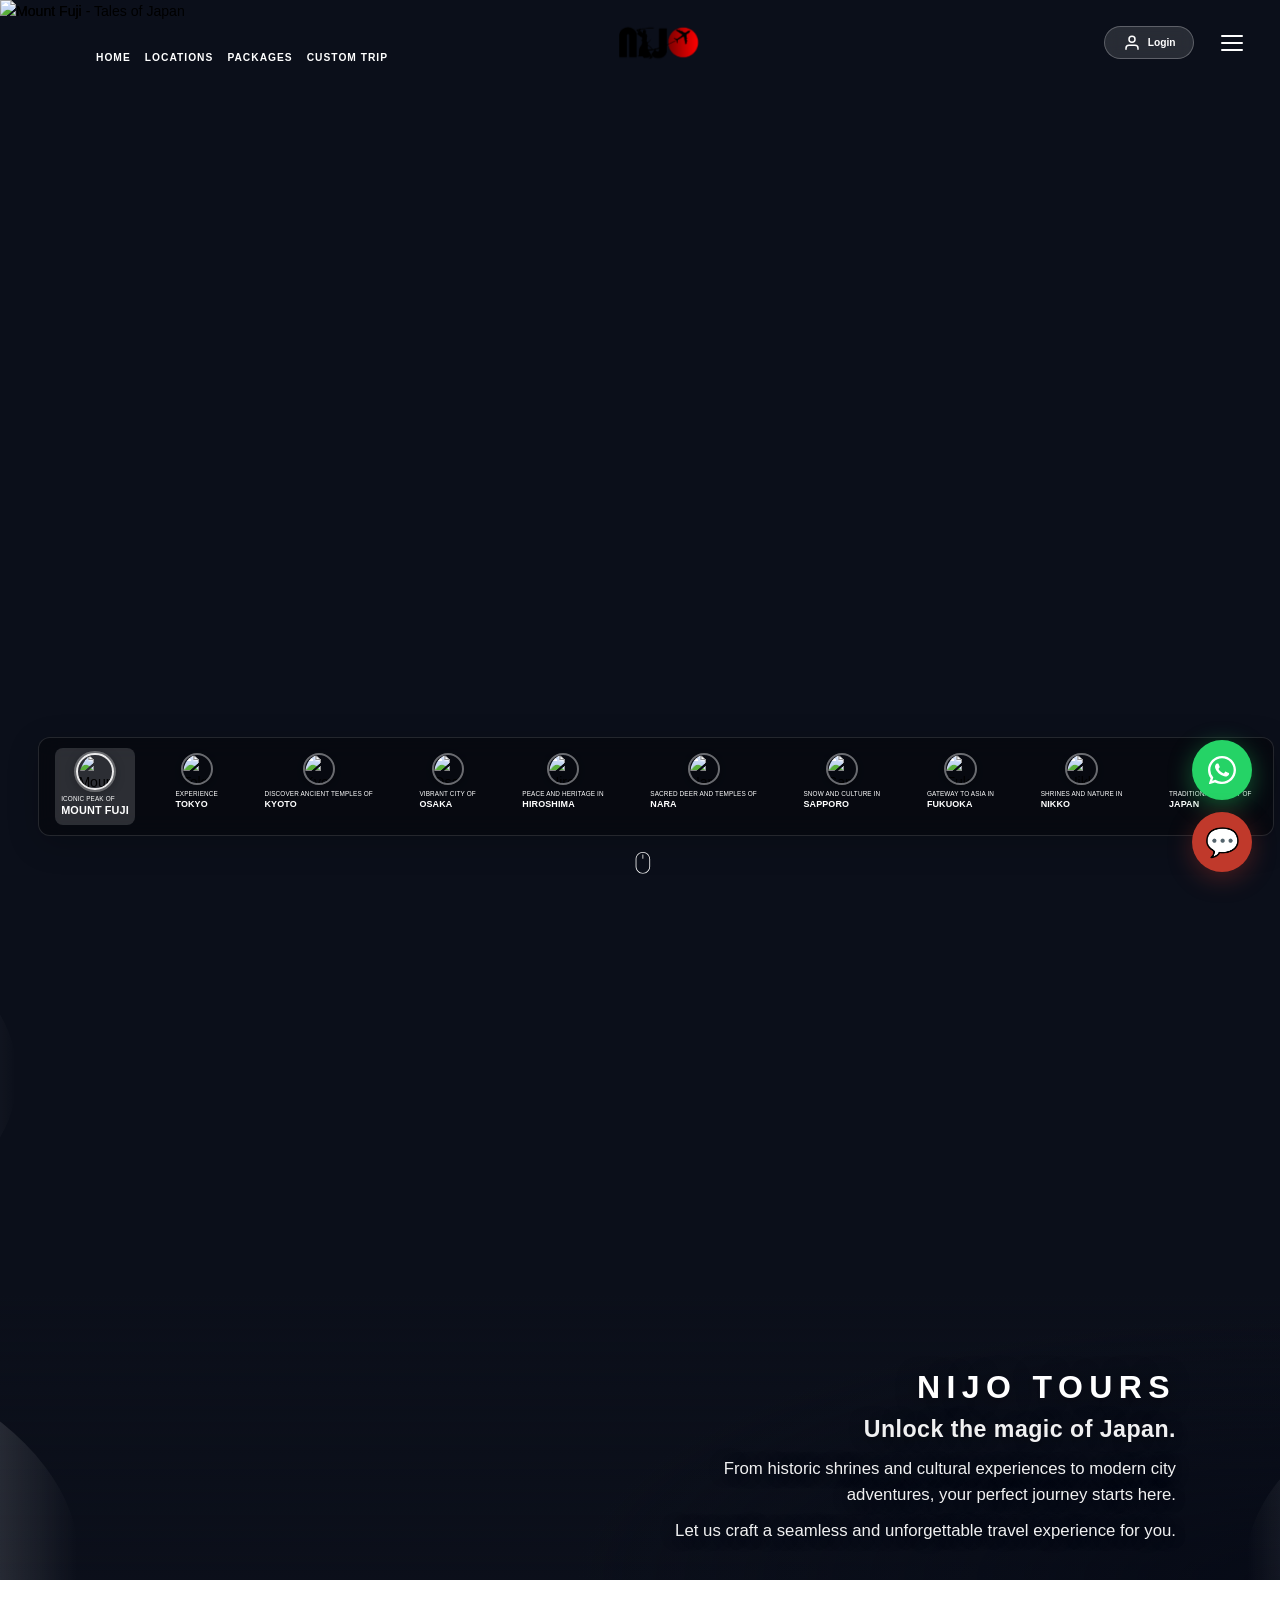
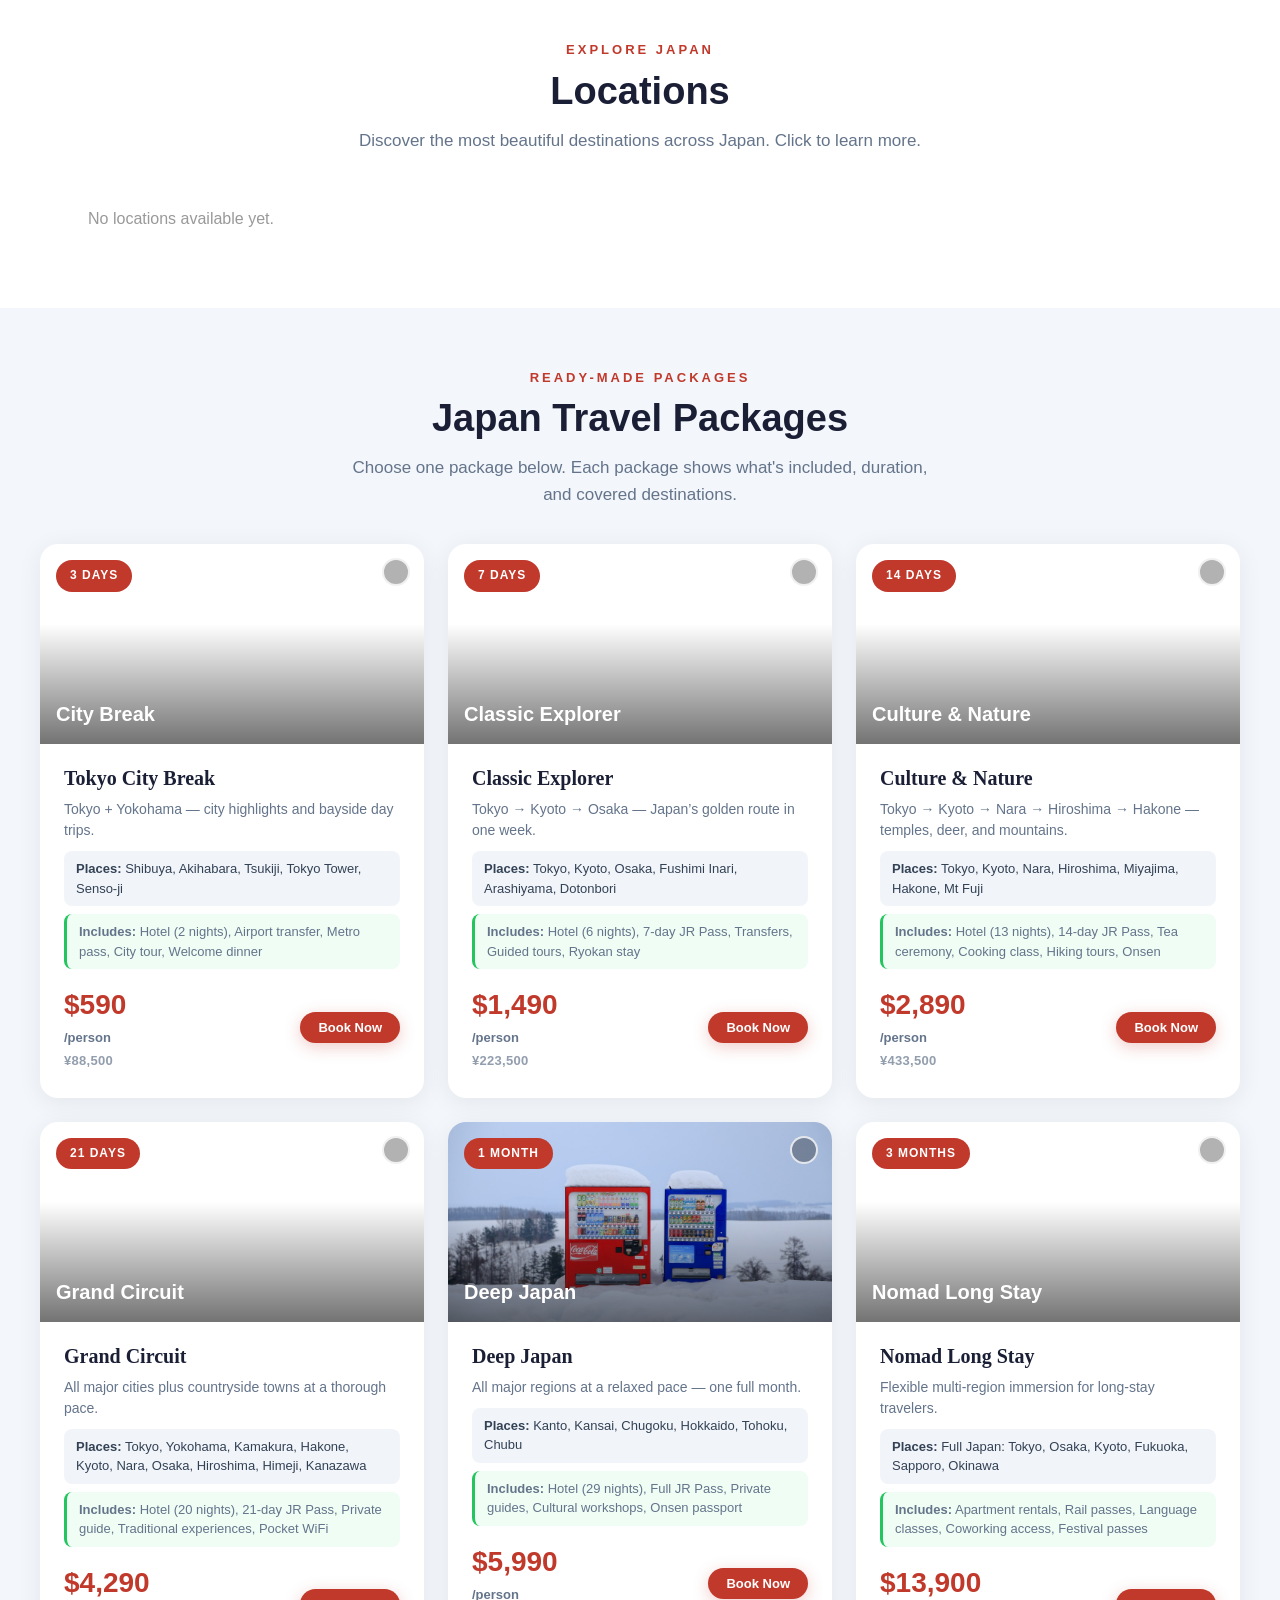
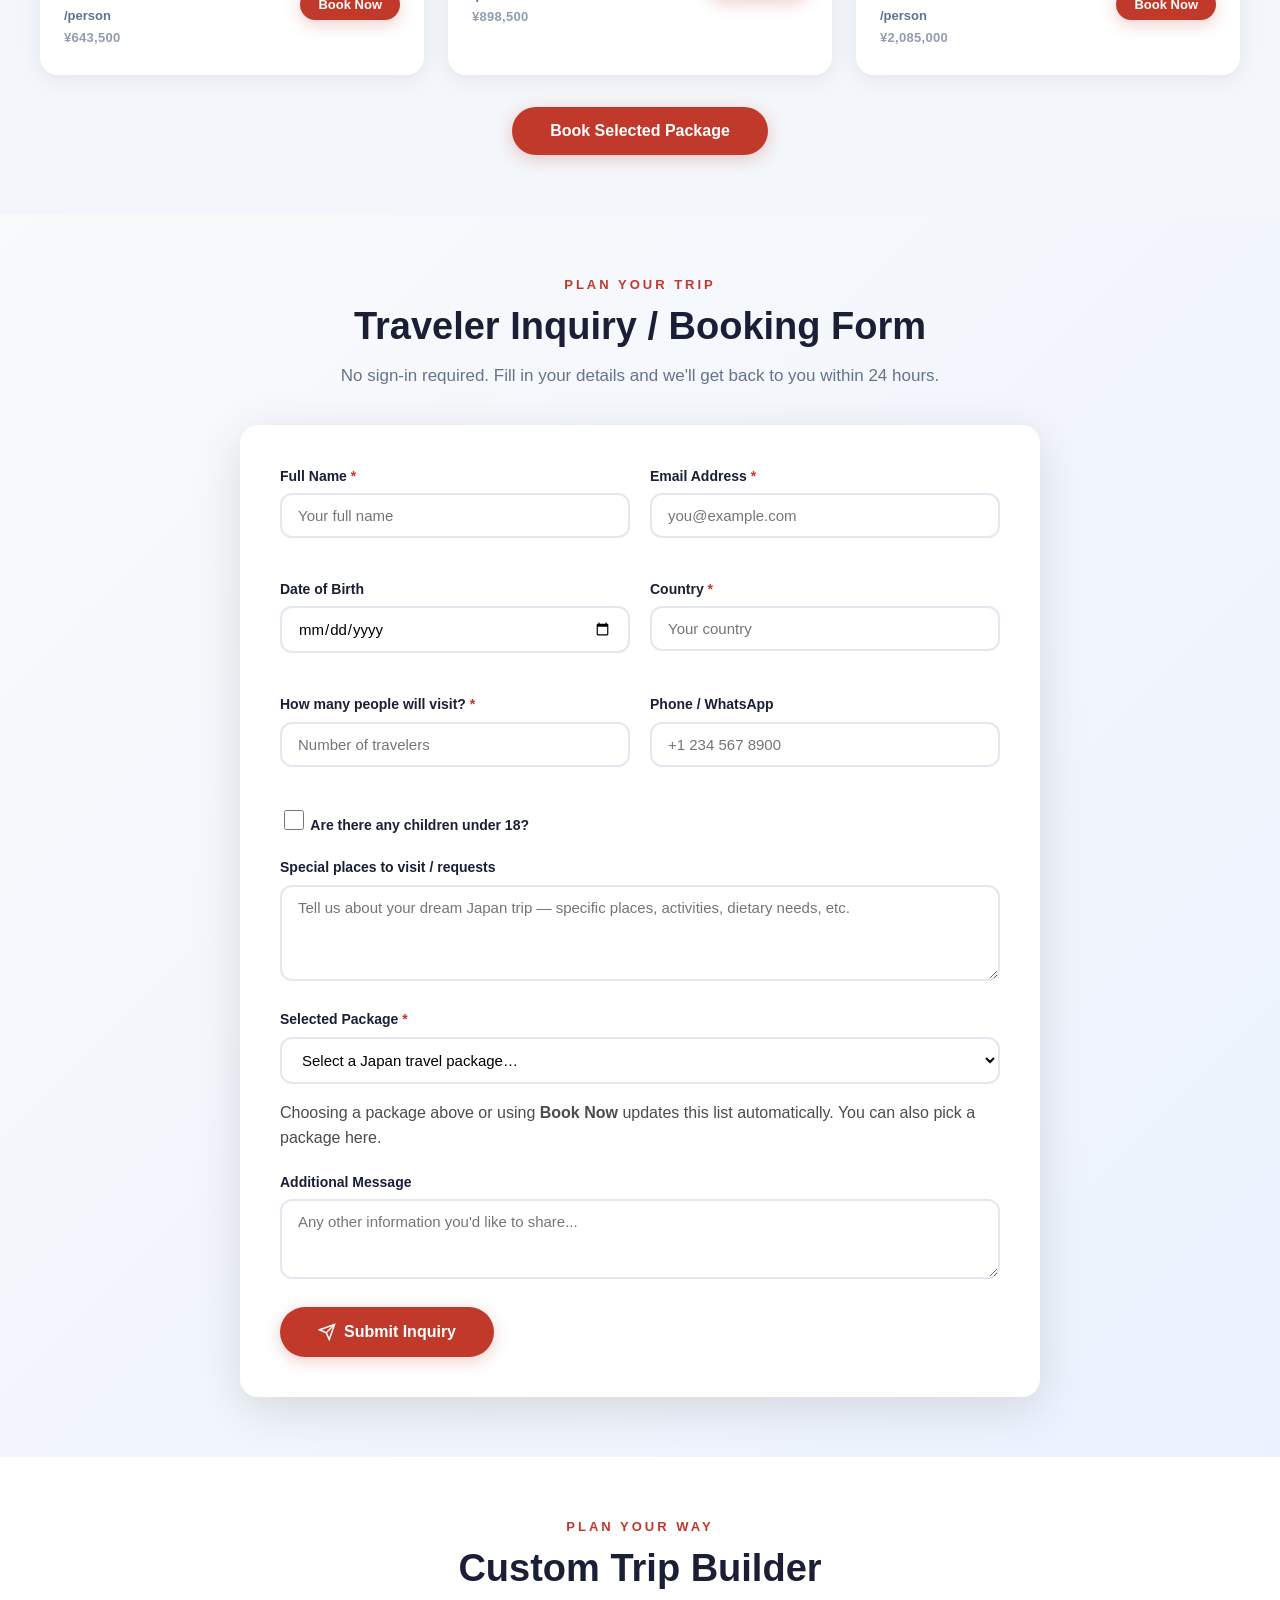
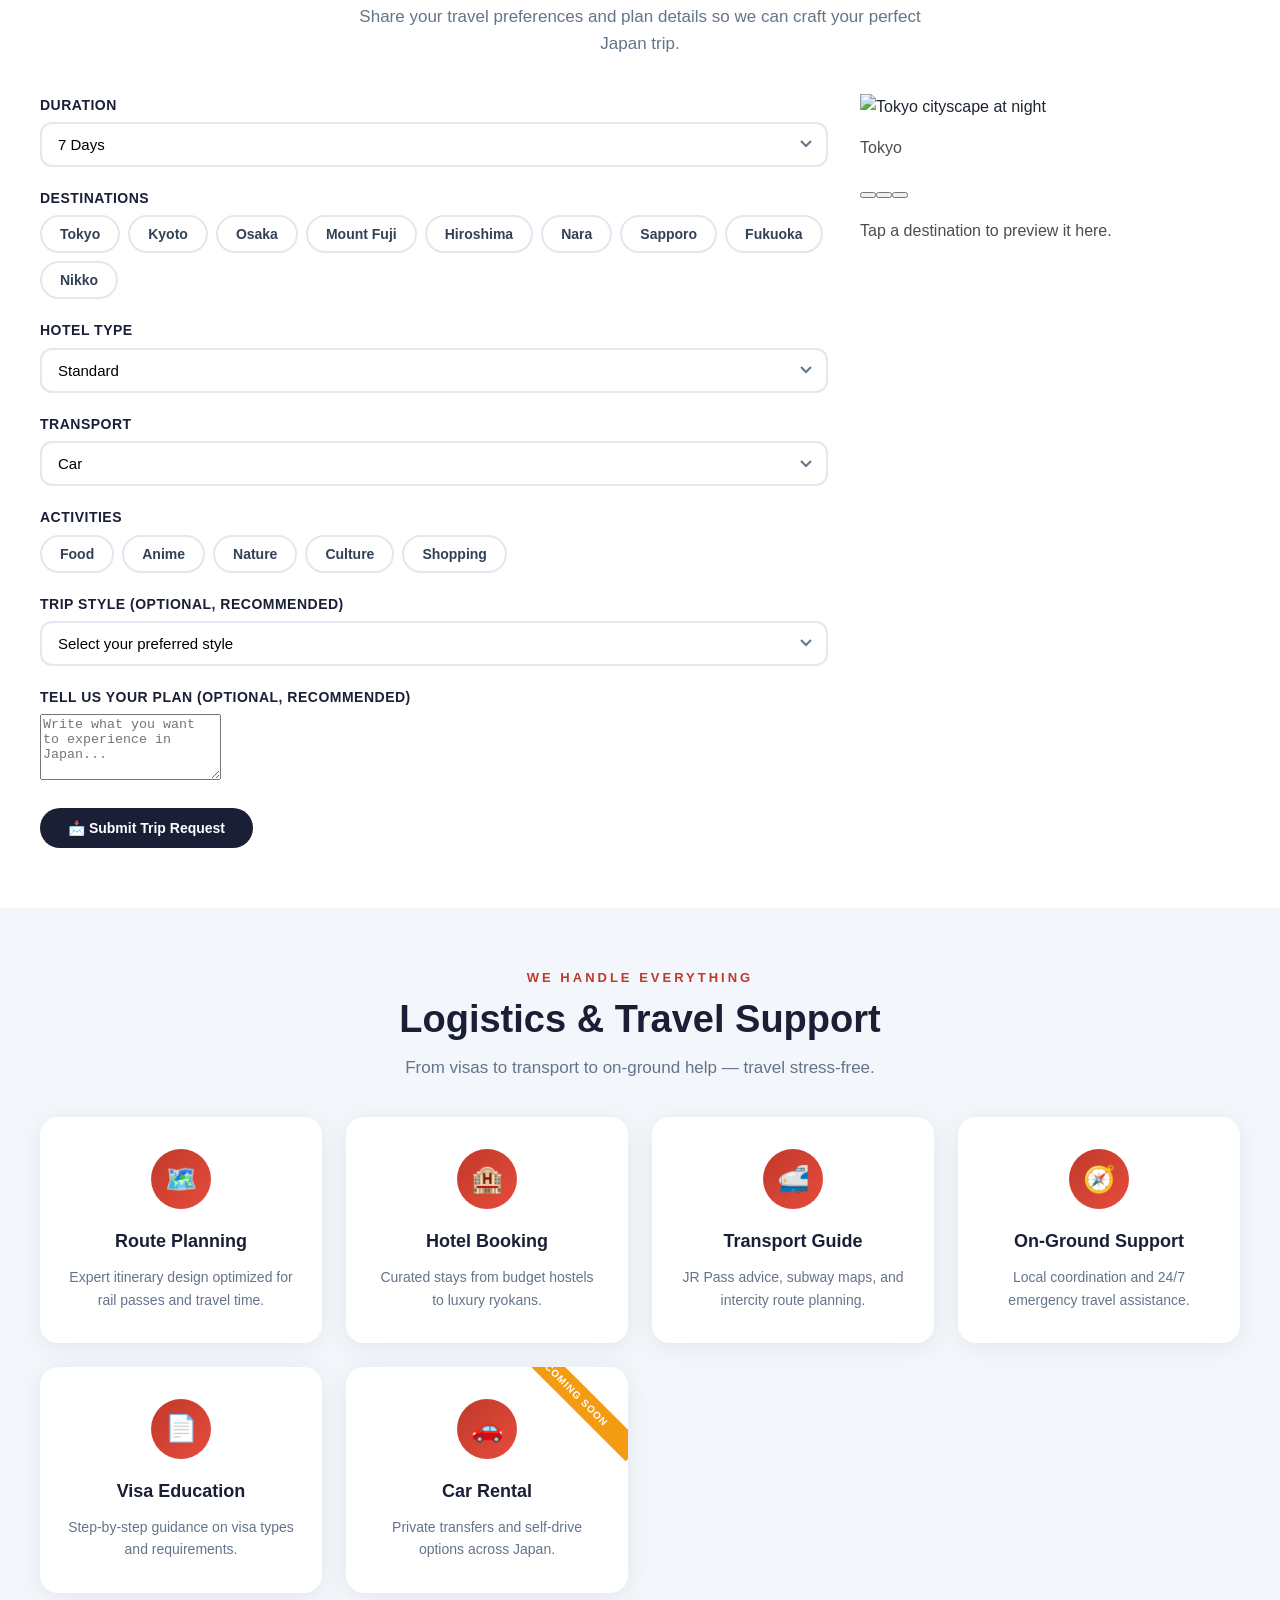
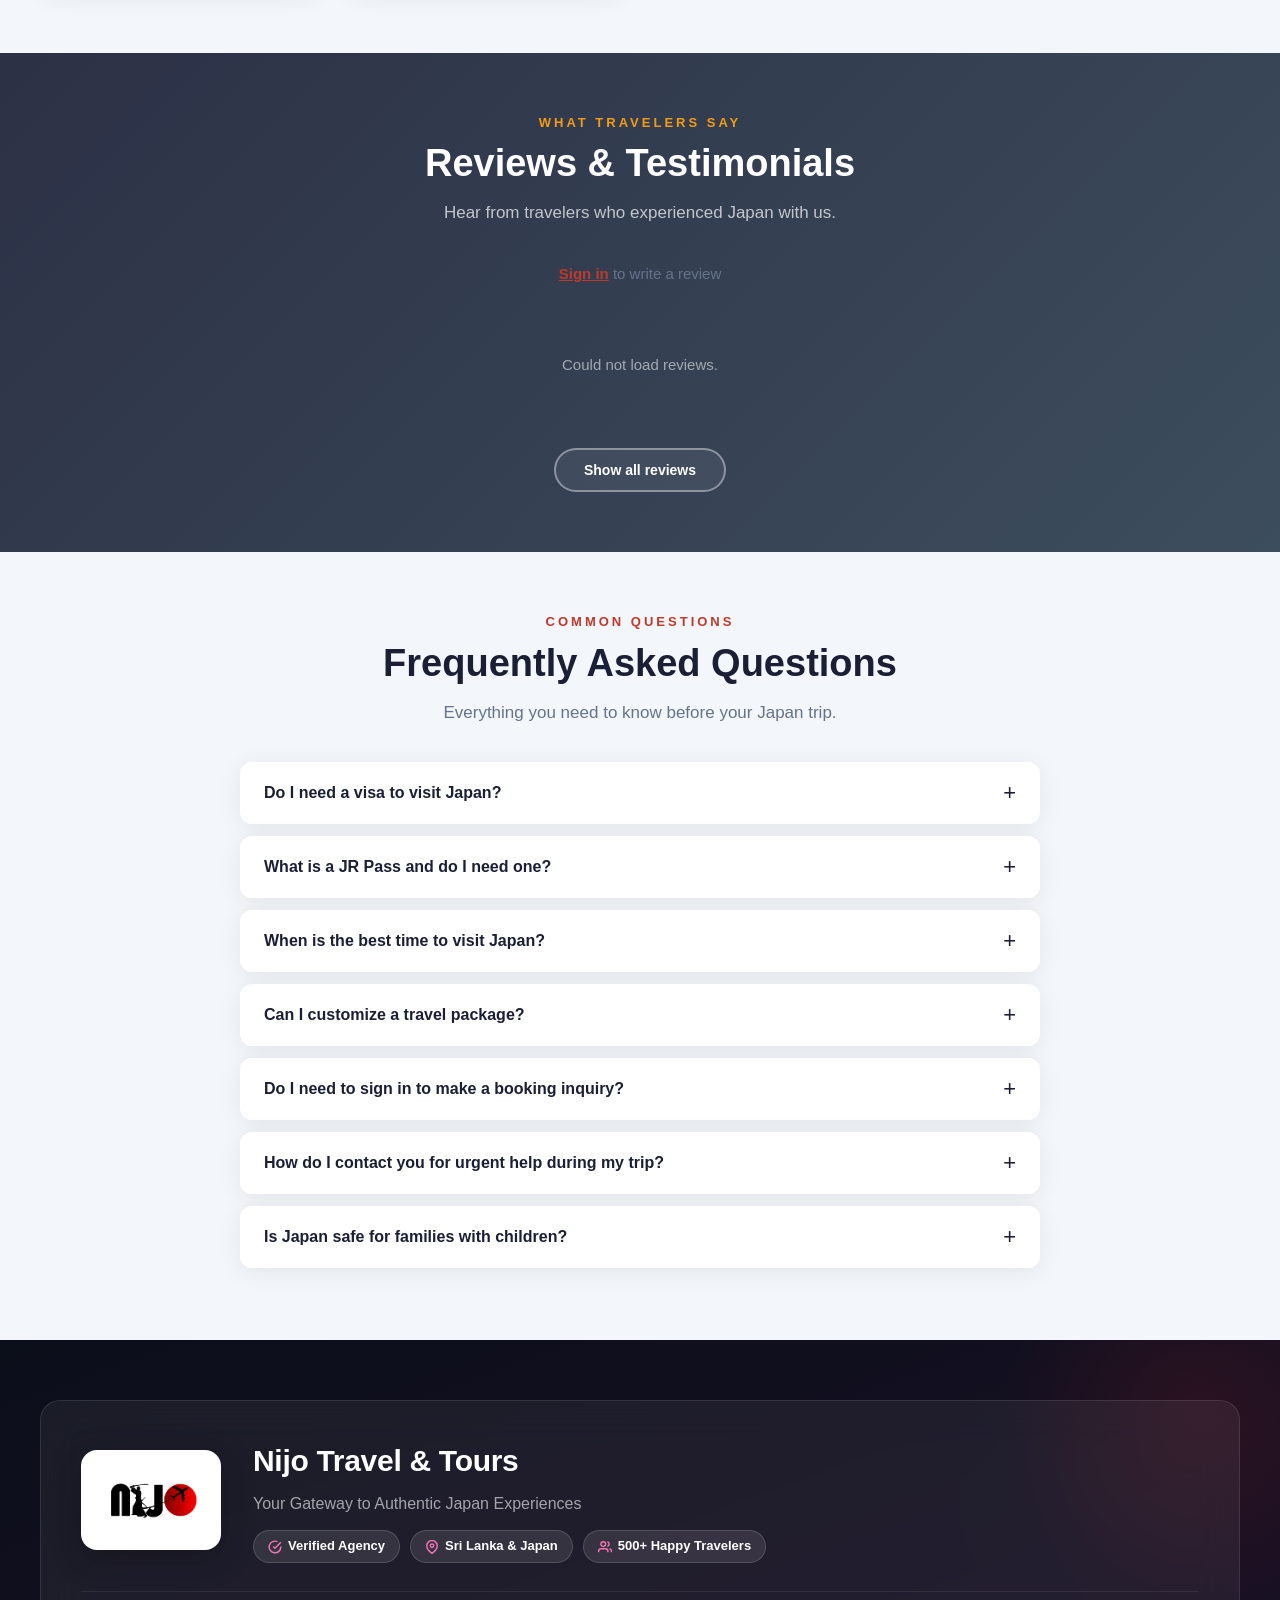
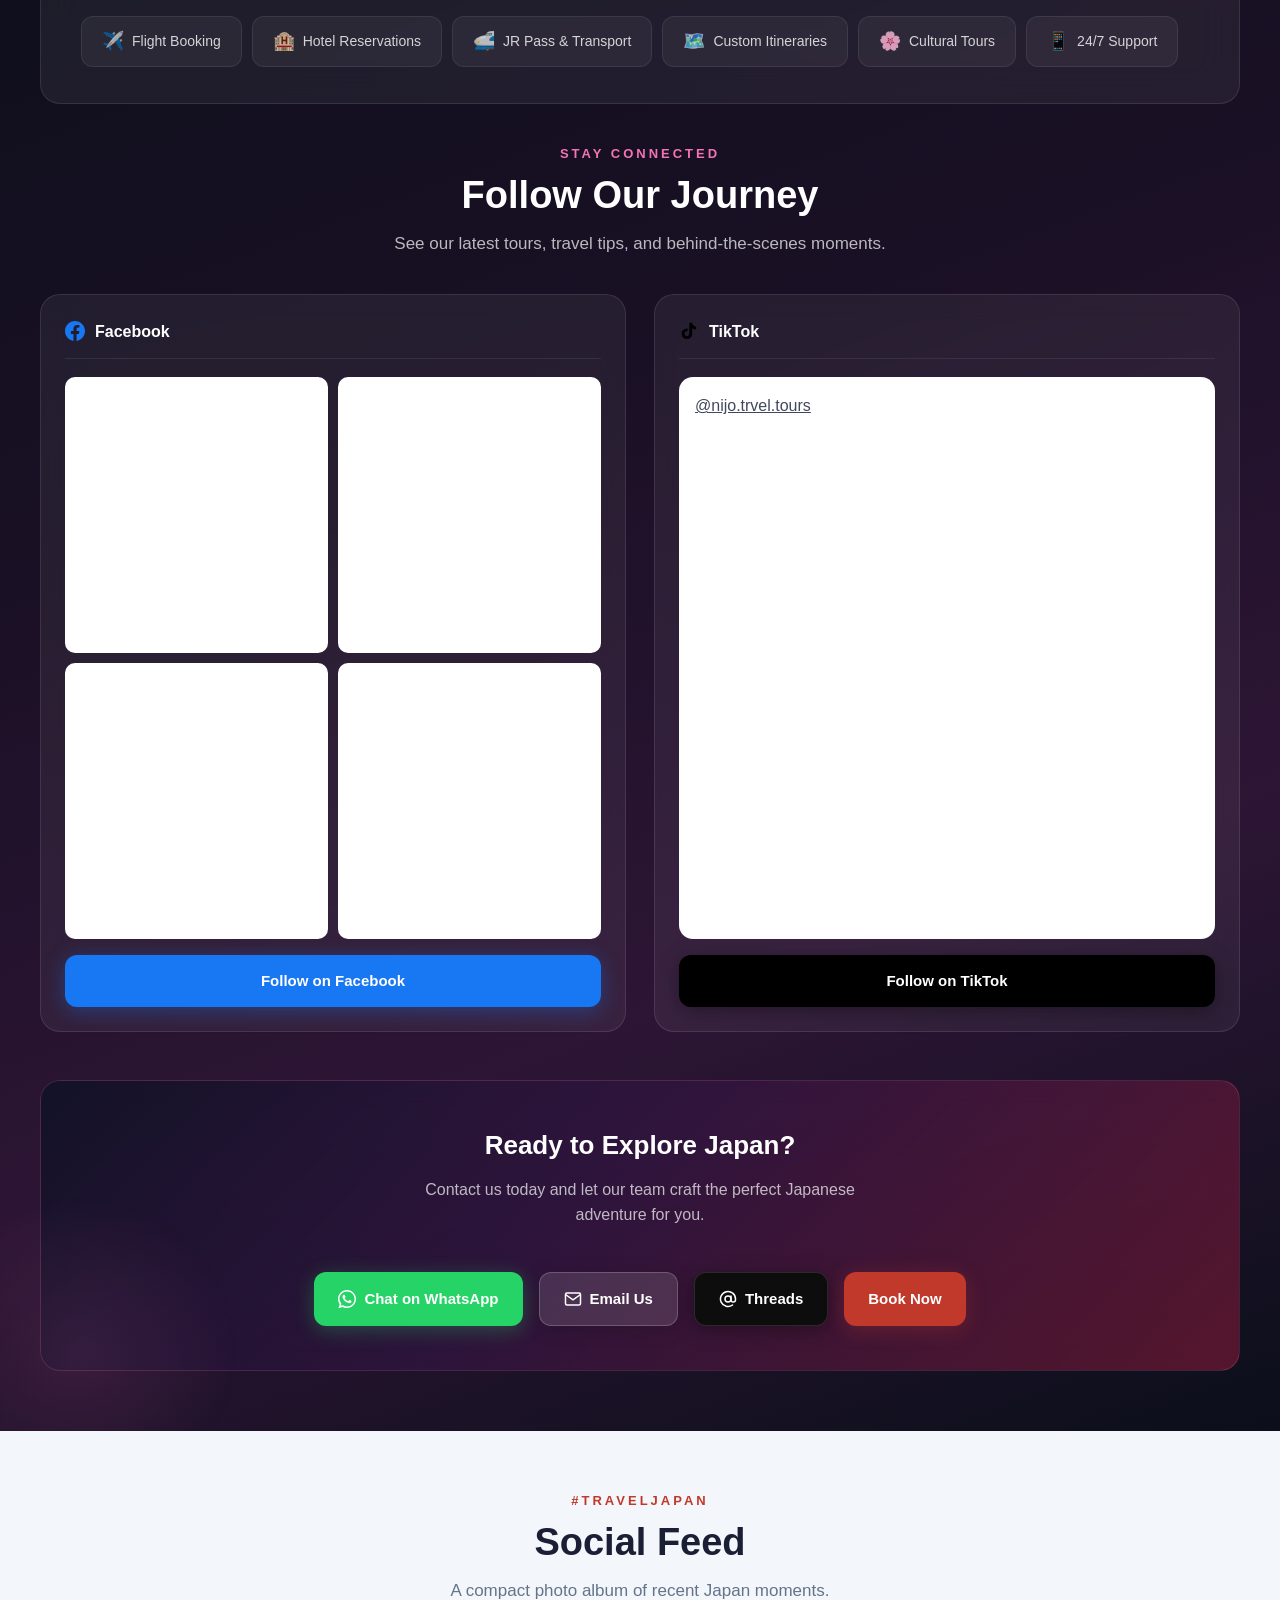
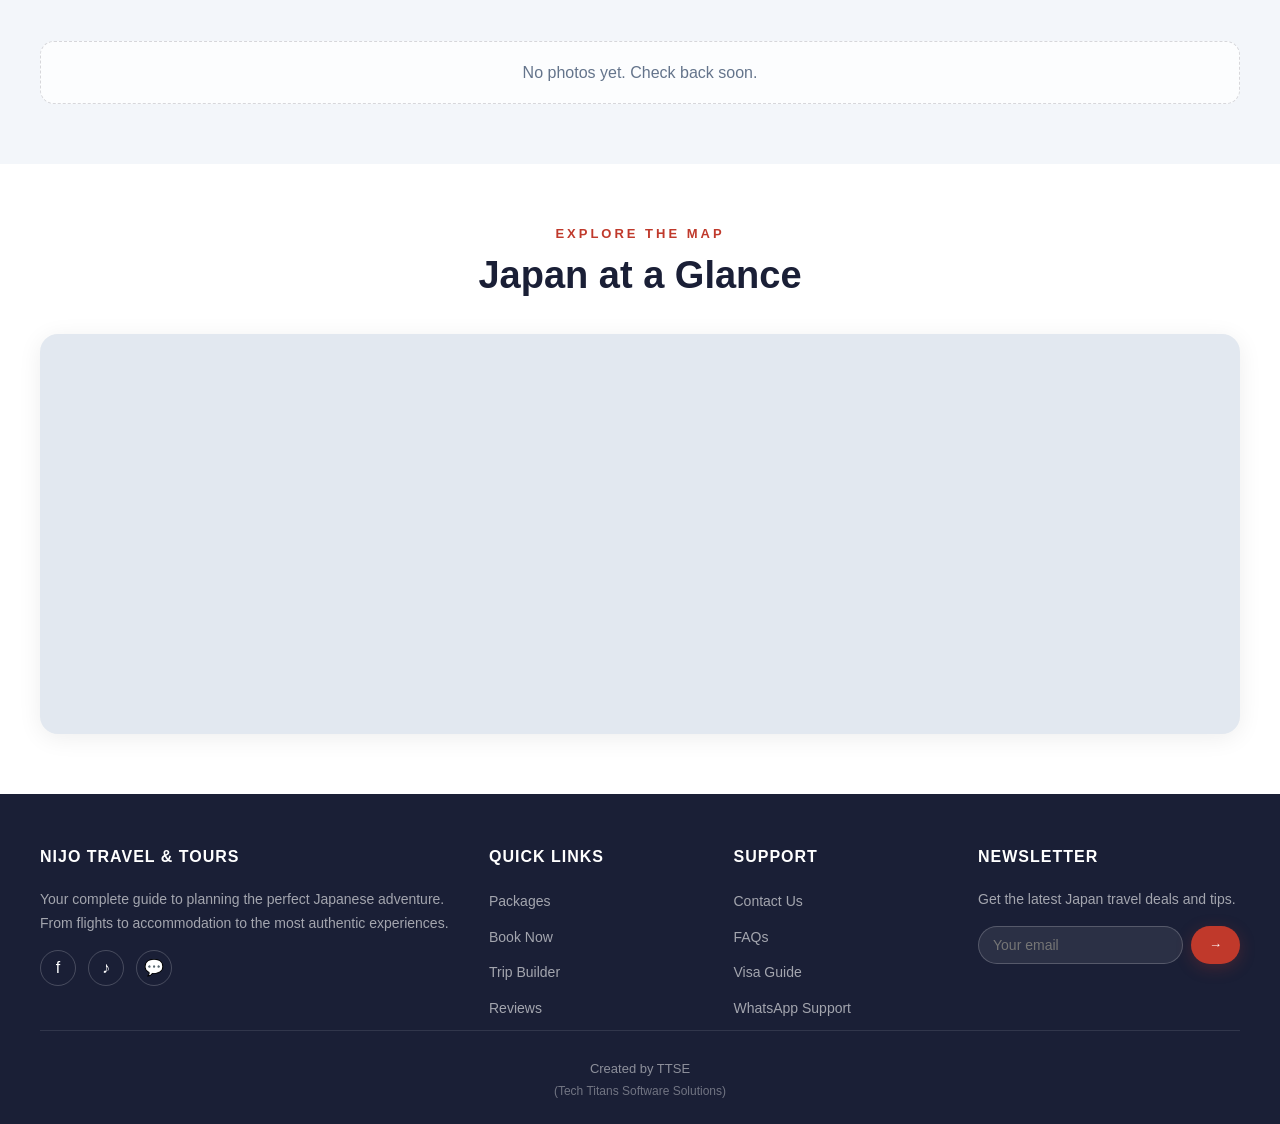
==== commit 39c2a703: "Initial fresh upload" ====
--- a/index.html
+++ b/index.html
@@ -478,12 +478,12 @@
                 text-align: center
             }
 
-            .top-menu.toc .menu-wrapper .inner>ul {
+            .top-menu.toc .menu-wrapper:not(.nijo-menu-panel) .inner>ul {
                 font-size: 0;
                 text-align: left
             }
 
-            .top-menu.toc .menu-wrapper .inner>ul>li {
+            .top-menu.toc .menu-wrapper:not(.nijo-menu-panel) .inner>ul>li {
                 display: inline-block;
                 vertical-align: top;
                 width: 50%
@@ -491,7 +491,7 @@
         }
 
         @media (min-width: 992px) {
-            .top-menu.toc .menu-wrapper .inner>ul>li {
+            .top-menu.toc .menu-wrapper:not(.nijo-menu-panel) .inner>ul>li {
                 width: 33.33%
             }
         }
@@ -811,7 +811,7 @@
                 padding: 1.2vw 0
             }
 
-            .top-menu.toc .menu-wrapper:after {
+            .top-menu.toc .menu-wrapper:not(.nijo-menu-panel):after {
                 content: '';
                 background: -webkit-gradient(linear, left top, left bottom, from(rgba(255, 255, 255, 0)), to(#fff));
                 background: linear-gradient(to bottom, rgba(255, 255, 255, 0) 0%, #fff 100%);
@@ -824,7 +824,7 @@
                 pointer-events: none
             }
 
-            .top-menu.toc .menu-wrapper:before {
+            .top-menu.toc .menu-wrapper:not(.nijo-menu-panel):before {
                 content: '';
                 background: url(https://images.unsplash.com/photo-1493976040374-85c8e12f0c0e?w=1200&q=80) no-repeat;
                 position: absolute;
@@ -837,45 +837,45 @@
                 background-size: cover
             }
 
-            .top-menu.toc .menu-wrapper span.close {
+            .top-menu.toc .menu-wrapper:not(.nijo-menu-panel) span.close {
                 width: 3.6vw;
                 height: 3.6vw;
                 right: 2.5vw;
                 top: 1.8vw
             }
 
-            .top-menu.toc .menu-wrapper span.close svg {
+            .top-menu.toc .menu-wrapper:not(.nijo-menu-panel) span.close svg {
                 width: 1.8vw;
                 height: 3.6vw
             }
 
-            .top-menu.toc .menu-wrapper .inner {
+            .top-menu.toc .menu-wrapper:not(.nijo-menu-panel) .inner {
                 top: 5vw;
                 bottom: 5vw;
                 left: 8vw;
                 right: 8vw
             }
 
-            .top-menu.toc .menu-wrapper .inner::-webkit-scrollbar {
+            .top-menu.toc .menu-wrapper:not(.nijo-menu-panel) .inner::-webkit-scrollbar {
                 width: .4vw
             }
 
-            .top-menu.toc .menu-wrapper .inner::-webkit-scrollbar-track {
+            .top-menu.toc .menu-wrapper:not(.nijo-menu-panel) .inner::-webkit-scrollbar-track {
                 box-shadow: inset 0 0 6px rgba(0, 0, 0, 0.3);
                 -webkit-box-shadow: inset 0 0 6px rgba(0, 0, 0, 0.3)
             }
 
-            .top-menu.toc .menu-wrapper .inner::-webkit-scrollbar-thumb {
+            .top-menu.toc .menu-wrapper:not(.nijo-menu-panel) .inner::-webkit-scrollbar-thumb {
                 background-color: darkgrey;
                 outline: 1px solid slategrey
             }
 
-            .top-menu.toc .menu-wrapper .inner>ul>li>a {
+            .top-menu.toc .menu-wrapper:not(.nijo-menu-panel) .inner>ul>li>a {
                 display: inline-block;
                 vertical-align: top
             }
 
-            .top-menu.toc .menu-wrapper .inner>ul>li>a:after {
+            .top-menu.toc .menu-wrapper:not(.nijo-menu-panel) .inner>ul>li>a:after {
                 content: '';
                 height: .2vw;
                 pointer-events: none;
@@ -888,29 +888,29 @@
                 bottom: 1vw
             }
 
-            .top-menu.toc .menu-wrapper .inner>ul>li>a:hover:after {
+            .top-menu.toc .menu-wrapper:not(.nijo-menu-panel) .inner>ul>li>a:hover:after {
                 width: 40%
             }
 
-            .top-menu.toc .menu-wrapper .inner>ul li {
+            .top-menu.toc .menu-wrapper:not(.nijo-menu-panel) .inner>ul li {
                 width: 25%
             }
 
-            .top-menu.toc .menu-wrapper .inner>ul li a {
+            .top-menu.toc .menu-wrapper:not(.nijo-menu-panel) .inner>ul li a {
                 font-size: 2vw;
                 padding: 1vw 0;
                 position: relative
             }
 
-            .top-menu.toc .menu-wrapper .inner>ul li ul {
+            .top-menu.toc .menu-wrapper:not(.nijo-menu-panel) .inner>ul li ul {
                 padding: 0 0 1vw 2vw
             }
 
-            .top-menu.toc .menu-wrapper .inner>ul li ul li {
+            .top-menu.toc .menu-wrapper:not(.nijo-menu-panel) .inner>ul li ul li {
                 width: 100%
             }
 
-            .top-menu.toc .menu-wrapper .inner>ul li ul li a {
+            .top-menu.toc .menu-wrapper:not(.nijo-menu-panel) .inner>ul li ul li a {
                 font-size: 1vw;
                 padding: .2vw 0
             }
@@ -2265,15 +2265,15 @@
     <meta name="description"
         content="Your ultimate Japan travel guide. Explore Tokyo, Kyoto, Osaka, Mount Fuji and more. Plan flights, hotels, experiences and unforgettable adventures across Japan." />
     <meta name="robots" content="max-image-preview:large" />
-    <link rel="canonical" href="index.html" />
-    <meta name="generator" content="All in One SEO (AIOSEO) 4.9.3" />
+    <link rel="canonical" href="https://nijrotravel.com/" />
     <meta property="og:locale" content="en_US" />
-    <meta property="og:site_name" content="Travel Japan -" />
+    <meta property="og:site_name" content="Travel Japan" />
     <meta property="og:type" content="article" />
     <meta property="og:title" content="Home - Travel Japan" />
     <meta property="og:description"
         content="Discover Japan like never before with ancient traditions, stunning temples and natural beauty. From Tokyo to Kyoto, Mount Fuji to historic Hiroshima, the land of the rising sun beckons." />
-    <meta property="og:url" content="" />
+    <meta property="og:url" content="https://nijrotravel.com/" />
+    <meta property="og:image" content="https://images.unsplash.com/photo-1578637387939-43c525550085?w=1200&q=80" />
     <meta property="article:published_time" content="2019-09-11T19:43:40+00:00" />
     <meta property="article:modified_time" content="2019-10-08T08:14:28+00:00" />
     <meta name="twitter:card" content="summary" />
@@ -2281,12 +2281,7 @@
     <meta name="twitter:description"
         content="Discover Japan like never before with ancient traditions, stunning temples and natural beauty. From Tokyo to Kyoto, Mount Fuji to historic Hiroshima, the land of the rising sun beckons." />
     <script type="application/ld+json"
-        class="aioseo-schema">{"@context":"https:\/\/schema.org","@graph":[{"@type":"BreadcrumbList","@id":"\/#breadcrumblist","itemListElement":[{"@type":"ListItem","@id":"#listItem","position":1,"name":"Home"}]},{"@type":"Organization","@id":"\/#organization","name":"Travel Japan","url":"\/"},{"@type":"WebPage","@id":"\/#webpage","url":"\/","name":"Home - Travel Japan","description":"Discover Japan like never before with intriguing stories and legends that have transcended through time. Couple that with exotic wildlife and lush greenery, this remarkable country beckons.","inLanguage":"en-US","isPartOf":{"@id":"\/#website"},"breadcrumb":{"@id":"\/#breadcrumblist"},"datePublished":"2019-09-11T19:43:40+00:00","dateModified":"2019-10-08T08:14:28+00:00"},{"@type":"WebSite","@id":"\/#website","url":"\/","name":"Travel Japan","inLanguage":"en-US","publisher":{"@id":"\/#organization"}}]}</script>
-    <link rel="alternate" type="application/rss+xml" title="Travel Japan &raquo; Feed" href="feed/index.html" />
-    <link rel="alternate" type="application/rss+xml" title="Travel Japan &raquo; Comments Feed"
-        href="comments/feed/index.html" />
-    <link rel="alternate" type="application/rss+xml" title="Travel Japan &raquo; Home Comments Feed"
-        href="home/feed/index.html" />
+        class="aioseo-schema">{"@context":"https:\/\/schema.org","@graph":[{"@type":"BreadcrumbList","@id":"https:\/\/nijrotravel.com\/#breadcrumblist","itemListElement":[{"@type":"ListItem","@id":"#listItem","position":1,"name":"Home"}]},{"@type":"Organization","@id":"https:\/\/nijrotravel.com\/#organization","name":"Travel Japan","url":"https:\/\/nijrotravel.com\/"},{"@type":"WebPage","@id":"https:\/\/nijrotravel.com\/#webpage","url":"https:\/\/nijrotravel.com\/","name":"Home - Travel Japan","description":"Discover Japan like never before with intriguing stories and legends that have transcended through time. Couple that with exotic wildlife and lush greenery, this remarkable country beckons.","inLanguage":"en-US","isPartOf":{"@id":"https:\/\/nijrotravel.com\/#website"},"breadcrumb":{"@id":"https:\/\/nijrotravel.com\/#breadcrumblist"},"datePublished":"2019-09-11T19:43:40+00:00","dateModified":"2019-10-08T08:14:28+00:00"},{"@type":"WebSite","@id":"https:\/\/nijrotravel.com\/#website","url":"https:\/\/nijrotravel.com\/","name":"Travel Japan","inLanguage":"en-US","publisher":{"@id":"https:\/\/nijrotravel.com\/#organization"}}]}</script>
     <style id='wp-img-auto-sizes-contain-inline-css' type='text/css'>
         img:is([sizes=auto i], [sizes^="auto," i]) {
             contain-intrinsic-size: 3000px 1500px
@@ -2634,49 +2629,51 @@
         }
     </style>
     <link rel="stylesheet" href="travel-redesign.css">
+    <link rel="stylesheet" href="https://cdn.jsdelivr.net/npm/swiper@11/swiper-bundle.min.css">
+    <link rel="icon" type="image/jpeg" href="imgs/logo.jpg">
 </head>
 
 <body
     class="home wp-singular page-template-default page page-id-2 wp-embed-responsive wp-theme-toc singular image-filters-enabled">
     <div class="top-menu toc">
         <div class="desktop-menu">
-            <ul id="menu-desktop-menu">
-                <li class="menu-item "> <a href="index.html">Home</a></li>
-                <li class="menu-item "> <a href="#locations-section">Locations</a></li>
-                <li class="menu-item "> <a href="#packages">Packages</a></li>
-                <li class="menu-item "> <a href="#trip-builder-section">Custom Trip</a></li>
+            <ul id="menu-desktop-menu" class="nijo-desktop-nav-primary">
+                <li class="menu-item"><button type="button" class="nijo-scroll-nav" data-nijo-scroll="top">Home</button></li>
+                <li class="menu-item"><button type="button" class="nijo-scroll-nav" data-nijo-scroll="locations-section">Locations</button></li>
+                <li class="menu-item"><button type="button" class="nijo-scroll-nav" data-nijo-scroll="packages">Packages</button></li>
+                <li class="menu-item"><button type="button" class="nijo-scroll-nav" data-nijo-scroll="trip-builder-section">Custom Trip</button></li>
             </ul>
         </div>
-        <div class="header-login-wrap">
-            <a href="#" class="header-login-btn" id="header-login-btn" title="User Login">
-                <svg width="18" height="18" viewBox="0 0 24 24" fill="none" stroke="currentColor" stroke-width="2"><path d="M20 21v-2a4 4 0 0 0-4-4H8a4 4 0 0 0-4 4v2"/><circle cx="12" cy="7" r="4"/></svg>
-                <span id="header-login-text">Login</span>
-            </a>
-        </div> <a href="index.html" id="logo" title="Nijro Travel">
-            <img src="/imgs/logo.jpg" alt="Nijro Travel & Tours" fetchpriority="high" width="120" height="auto" decoding="async">
+        <a href="index.html" id="logo" title="Nijro Travel">
+            <img src="imgs/logo.jpg" alt="Nijro Travel & Tours" fetchpriority="high" width="120" height="120" decoding="async" style="height:auto">
         </a>
-        <div class="mobile-nav-dropdown" id="mobile-nav-dropdown">
-            <div class="menu-trigger" role="button" tabindex="0" aria-label="Open menu" aria-expanded="false" aria-controls="mobile-nav-panel"> <svg width="30" height="50" aria-hidden="true">
-                    <use xmlns:xlink="http://www.w3.org/1999/xlink" xlink:href="#icon-menu"></use>
-                </svg></div>
-            <div class="menu-wrapper" id="mobile-nav-panel" role="menu" aria-label="Site navigation"> <span class="close" role="button" tabindex="0" aria-label="Close menu"> <svg width="20" height="50" aria-hidden="true">
-                        <use xmlns:xlink="http://www.w3.org/1999/xlink" xlink:href="#icon-close"></use>
-                    </svg> </span>
-                <div class="inner">
-                    <ul id="menu-main-menu" class="nijo-mobile-nav">
-                        <li class="menu-item"><a href="index.html">Home</a></li>
-                        <li class="menu-item"><a href="#locations-section">Locations</a></li>
-                        <li class="menu-item"><a href="#packages">Japan Travel Packages</a></li>
-                        <li class="menu-item"><a href="#trip-builder-section">Custom Trip Builder</a></li>
-                        <li class="menu-item"><a href="#inquiry-section">Book / Inquiry Form</a></li>
-                        <li class="menu-item"><a href="#logistics-section">Visa &amp; Travel Tips</a></li>
-                        <li class="menu-item"><a href="#testimonials-section">Reviews</a></li>
-                        <li class="menu-item"><a href="/reviews">All Reviews</a></li>
-                        <li class="menu-item"><a href="#faq-section">FAQs</a></li>
-                        <li class="menu-item"><a href="#social-feed-section">Social Feed</a></li>
-                        <li class="menu-item"><a href="#contact-section">Contact Us</a></li>
-                    </ul>
-                </div>
+        <div class="top-menu-actions">
+            <div class="header-login-wrap">
+                <a href="#" class="header-login-btn" id="header-login-btn" title="User Login">
+                    <svg width="18" height="18" viewBox="0 0 24 24" fill="none" stroke="currentColor" stroke-width="2"><path d="M20 21v-2a4 4 0 0 0-4-4H8a4 4 0 0 0-4 4v2"/><circle cx="12" cy="7" r="4"/></svg>
+                    <span id="header-login-text">Login</span>
+                </a>
+            </div>
+            <div class="nijo-hamburger" id="nijo-hamburger-root">
+                <button type="button" class="nijo-hamburger-btn" id="nijo-hamburger-btn" aria-label="Open menu" aria-expanded="false" aria-haspopup="true" aria-controls="nijo-hamburger-panel">
+                    <span class="nijo-hamburger-box" aria-hidden="true">
+                        <span class="nijo-hamburger-line"></span>
+                        <span class="nijo-hamburger-line"></span>
+                        <span class="nijo-hamburger-line"></span>
+                    </span>
+                </button>
+                <nav class="nijo-hamburger-panel" id="nijo-hamburger-panel" aria-label="Site navigation">
+                    <div class="nijo-hamburger-panel-bg" aria-hidden="true"></div>
+                    <div class="nijo-hamburger-panel-head">
+                        <span class="nijo-hamburger-panel-title" id="nijo-hamburger-panel-title">Menu</span>
+                        <button type="button" class="nijo-hamburger-close" id="nijo-hamburger-close" aria-label="Close menu">
+                            <span aria-hidden="true">&times;</span>
+                        </button>
+                    </div>
+                    <div class="nijo-hamburger-panel-body">
+                        <ul id="nijo-hamburger-list" class="nijo-hamburger-list"></ul>
+                    </div>
+                </nav>
             </div>
         </div>
     </div>
@@ -3108,8 +3105,8 @@
                 </a>
             </div>
         </div>
-        <div class="updates card-layout-home">
-            <h2>Plan Your Visit to Japan</h2> <a href="#" class="def-link">Find out more<span> <svg width="15"
+        <div class="updates card-layout-home" id="plan-visit-japan-section">
+            <h2>Plan Your Visit to Japan</h2> <a href="#trip-builder-section" class="def-link">Find out more<span> <svg width="15"
                         height="15" aria-hidden="true">
                         <use xmlns:xlink="http://www.w3.org/1999/xlink" xlink:href="#icon-right-arrow"></use>
                     </svg> </span> </a>
@@ -3148,7 +3145,7 @@
             <div class="newsletter">
                 <h4>Sign up for updates</h4>
                 <div role="form" class="_wpcf7">
-                    <form action="sign-up-for-updates/" method="post"> <input type="email" name="your-email" value=""
+                    <form id="newsletter-form" action="#" method="post" onsubmit="(function(e){e.preventDefault();var f=e.target,i=f.querySelector('input[type=email]'),b=f.querySelector('button[type=submit]');if(i&&i.value){b.disabled=true;var m=document.createElement('p');m.style.cssText='color:#fff;margin-top:8px;font-size:14px;';m.textContent='Thank you! We\u2019ll be in touch.';f.parentNode.appendChild(m);f.style.display='none';}})(event)"> <input type="email" name="your-email" value=""
                             size="40" placeholder="ENTER YOUR EMAIL ADDRESS" required> <button type="submit"><svg
                                 width="15" height="15" aria-hidden="true">
                                 <use xmlns:xlink="http://www.w3.org/1999/xlink" xlink:href="#icon-right-arrow"></use>
@@ -3161,11 +3158,11 @@
                         class="menu-item menu-item-type-post_type menu-item-object-page menu-item-home current-menu-item page_item page-item-2 current_page_item menu-item-208">
                         <a href="index.html" aria-current="page">Home</a></li>
                     <li id="menu-item-1397"
-                        class="menu-item menu-item-type-post_type menu-item-object-page menu-item-1397"><a href="#">Plan
+                        class="menu-item menu-item-type-post_type menu-item-object-page menu-item-1397"><a href="#trip-builder-section">Plan
                             Your Visit to Japan</a></li>
                     <li id="menu-item-311"
                         class="menu-item menu-item-type-post_type menu-item-object-page menu-item-311"><a
-                            href="#">Contact Us</a></li>
+                            href="#contact-section">Contact Us</a></li>
                 </ul>
             </div>
             <div class="contact-parent">
@@ -3191,11 +3188,11 @@
                     <p>Travel Japan <br /> Shibuya, Tokyo 150-0002<br />Japan</p>
                 </div>
                 <div class="box telephone">
-                    <div class="clearfix phone"> <a href="tel:+81312345678"><svg width="24" height="24"
+                    <div class="clearfix phone"> <a href="tel:+818056707000"><svg width="24" height="24"
                                 aria-hidden="true">
                                 <use xmlns:xlink="http://www.w3.org/1999/xlink" xlink:href="#icon-phone"></use>
-                            </svg>+81 3-1234-5678</a></div> <a
-                        href="mailto:hello@traveljapan.com">hello@traveljapan.com</a>
+                            </svg>+81 80-5670-7000</a></div> <a
+                        href="mailto:nijojapan@gmail.com">nijojapan@gmail.com</a>
                 </div>
             </div>
             <div class="contact-parent credit-wrapper">
@@ -3365,7 +3362,6 @@
             })();
         </script>
         <script defer src="https://cdn.jsdelivr.net/npm/swiper@11/swiper-bundle.min.js"></script>
-        <link rel="stylesheet" href="https://cdn.jsdelivr.net/npm/swiper@11/swiper-bundle.min.css">
         <script defer src="js/config.js"></script>
         <script defer src="js/api-integration.js"></script>
         <script defer src="travel-redesign.js"></script>
--- a/travel-redesign.css
+++ b/travel-redesign.css
@@ -481,6 +481,7 @@
 .nijo-follow-wa { background: #25D366; color: #fff; box-shadow: 0 4px 20px rgba(37,211,102,.3); }
 .nijo-follow-email { background: rgba(255,255,255,.12); border: 1px solid rgba(255,255,255,.2); color: #fff; box-shadow: 0 4px 20px rgba(0,0,0,.15); }
 .nijo-follow-form-link { background: var(--brand); color: #fff; box-shadow: 0 4px 20px rgba(192,57,43,.3); }
+.nijo-follow-threads { background: #0d0d0d; color: #fff; box-shadow: 0 4px 20px rgba(0,0,0,.35); border: 1px solid rgba(255,255,255,.12); }
 
 /* ===== FLOATING WHATSAPP BUTTON ===== */
 .whatsapp-float { position: fixed; bottom: 100px; right: 28px; width: 60px; height: 60px; border-radius: 50%; background: #25D366; display: flex; align-items: center; justify-content: center; box-shadow: 0 6px 24px rgba(37,211,102,.4); z-index: 9997; transition: transform .25s, box-shadow .25s; text-decoration: none; }
@@ -518,19 +519,174 @@
 .login-field input:focus { outline: none; border-color: var(--brand); }
 .login-box .login-close { position: absolute; top: 16px; right: 16px; background: none; border: none; font-size: 26px; cursor: pointer; color: var(--muted); }
 
-/* Header login button */
-.header-login-wrap { position: absolute; right: 80px; top: 50%; transform: translateY(-50%); z-index: 10; }
+/* Header sits above hero / carousels so controls stay clickable */
+.top-menu.toc {
+  z-index: 10050;
+}
+.top-menu.toc .desktop-menu {
+  pointer-events: none;
+}
+.top-menu.toc .desktop-menu > ul,
+.top-menu.toc .desktop-menu a {
+  pointer-events: auto;
+}
+
+/* Header: Login + menu — one flex row, vertically centered (overrides legacy absolute menu-trigger) */
+.top-menu .top-menu-actions {
+  position: absolute;
+  top: 0;
+  right: 0;
+  bottom: 0;
+  display: flex;
+  align-items: center;
+  justify-content: flex-end;
+  gap: 14px;
+  padding-right: 10px;
+  padding-left: 8px;
+  z-index: 10055;
+  pointer-events: none;
+}
+.top-menu .top-menu-actions > * {
+  pointer-events: auto;
+}
+.top-menu .top-menu-actions .header-login-wrap {
+  position: static;
+  transform: none;
+  margin: 0;
+}
+/* Top-right hamburger (new component — avoids theme .menu-trigger / sprite SVG conflicts) */
+.top-menu .top-menu-actions .nijo-hamburger {
+  position: relative;
+  display: flex;
+  align-items: center;
+  flex-shrink: 0;
+  z-index: 10060;
+}
+.top-menu .top-menu-actions .nijo-hamburger-btn {
+  position: relative;
+  width: 44px;
+  height: 44px;
+  margin: 0;
+  border-radius: 50%;
+  display: flex !important;
+  align-items: center;
+  justify-content: center;
+  border: none;
+  padding: 0;
+  background: transparent;
+  color: inherit;
+  font: inherit;
+  cursor: pointer !important;
+  touch-action: manipulation;
+  -webkit-tap-highlight-color: transparent;
+  -webkit-appearance: none;
+  appearance: none;
+  pointer-events: auto !important;
+  z-index: 10065;
+  overflow: visible;
+  transition: background 0.2s ease;
+}
+.top-menu .top-menu-actions .nijo-hamburger-btn .nijo-hamburger-box {
+  width: 22px;
+  height: 16px;
+  display: flex;
+  flex-direction: column;
+  justify-content: center;
+  gap: 5px;
+  pointer-events: none;
+}
+.top-menu .top-menu-actions .nijo-hamburger-btn .nijo-hamburger-line {
+  display: block;
+  height: 2px;
+  width: 100%;
+  background: #fff;
+  border-radius: 1px;
+  transition: transform 0.28s ease, opacity 0.22s ease;
+  transform-origin: center;
+}
+.top-menu .top-menu-actions .nijo-hamburger-btn.is-open .nijo-hamburger-line:nth-child(1) {
+  transform: translateY(7px) rotate(45deg);
+}
+.top-menu .top-menu-actions .nijo-hamburger-btn.is-open .nijo-hamburger-line:nth-child(2) {
+  opacity: 0;
+}
+.top-menu .top-menu-actions .nijo-hamburger-btn.is-open .nijo-hamburger-line:nth-child(3) {
+  transform: translateY(-7px) rotate(-45deg);
+}
+.top-menu .top-menu-actions .nijo-hamburger-btn:hover,
+.top-menu .top-menu-actions .nijo-hamburger-btn:focus-visible {
+  background: rgba(255, 255, 255, 0.15);
+  outline: none;
+}
+@media (min-width: 1200px) {
+  .top-menu.toc .nijo-hamburger .nijo-hamburger-btn {
+    display: flex !important;
+  }
+}
+
 .header-login-btn { display: inline-flex; align-items: center; gap: 7px; padding: 8px 20px; background: rgba(255,255,255,.12); border: 1px solid rgba(255,255,255,.25); border-radius: 50px; color: #fff; font-size: 13px; font-weight: 700; text-decoration: none; cursor: pointer; transition: all .25s; backdrop-filter: blur(8px); -webkit-backdrop-filter: blur(8px); font-family: 'Raleway', sans-serif; white-space: nowrap; }
 .header-login-btn:hover { background: var(--brand); border-color: var(--brand); color: #fff; box-shadow: 0 4px 16px rgba(192,57,43,.3); text-decoration: none; }
 .header-login-btn.logged-in { background: var(--brand); border-color: var(--brand); }
 .header-login-btn svg { stroke: currentColor; flex-shrink: 0; }
 @media (min-width: 1200px) {
-  .header-login-wrap { right: 14vw; top: 50%; }
-  .header-login-btn { padding: 0.5vw 1.4vw; font-size: 0.8vw; }
+  .top-menu .top-menu-actions {
+    padding-right: max(12px, 2vw);
+    gap: 16px;
+  }
+  .top-menu-actions .header-login-btn { padding: 0.5vw 1.4vw; font-size: 0.8vw; }
+  /* Primary bar: four items, single row, stable next to logo */
+  .top-menu.toc .desktop-menu > ul.nijo-desktop-nav-primary,
+  .top-menu.toc .desktop-menu > ul {
+    display: flex !important;
+    flex-wrap: nowrap;
+    align-items: center;
+    justify-content: flex-start;
+    column-gap: clamp(10px, 1.1vw, 20px);
+    max-width: min(46vw, 480px);
+    row-gap: 0;
+  }
+  .top-menu.toc .desktop-menu > ul > li {
+    margin-right: 0 !important;
+    padding-top: 0 !important;
+    padding-bottom: 0 !important;
+    flex-shrink: 0;
+  }
+  .top-menu.toc .desktop-menu > ul > li > a,
+  .top-menu.toc .desktop-menu > ul > li > .nijo-scroll-nav {
+    white-space: nowrap;
+  }
+}
+
+/* Primary nav: scroll buttons match bar link look (theme ul has font-size:0 — do not inherit) */
+.top-menu.toc .desktop-menu > ul > li > .nijo-scroll-nav {
+  display: inline-block;
+  background: none;
+  border: none;
+  padding: 0;
+  margin: 0;
+  cursor: pointer;
+  font-family: 'Raleway', 'Segoe UI', sans-serif;
+  font-size: clamp(12px, 2.2vw, 15px);
+  font-weight: 600;
+  letter-spacing: 1px;
+  text-transform: uppercase;
+  color: #fff;
+  text-decoration: none;
+  -webkit-tap-highlight-color: transparent;
+}
+@media (min-width: 1200px) {
+  .top-menu.toc .desktop-menu > ul.nijo-desktop-nav-primary > li > .nijo-scroll-nav {
+    font-size: 0.8vw;
+  }
+}
+.top-menu.toc .desktop-menu > ul > li > .nijo-scroll-nav:hover,
+.top-menu.toc .desktop-menu > ul > li > .nijo-scroll-nav:focus-visible {
+  color: #fff;
+  opacity: 0.92;
+  outline: none;
 }
 @media (max-width: 600px) {
-  .header-login-wrap { right: 60px; }
-  .header-login-btn { padding: 6px 14px; font-size: 12px; }
+  .top-menu-actions .header-login-btn { padding: 6px 14px; font-size: 12px; }
   .header-login-btn span { display: none; }
 }
 
@@ -664,7 +820,11 @@
 .tf-col ul li { margin-bottom: 10px; }
 .tf-col ul li a { color: rgba(255,255,255,.6); text-decoration: none; font-size: 14px; transition: color .2s; }
 .tf-col ul li a:hover { color: var(--gold); }
-.tf-bottom { max-width: 1200px; margin: 0 auto; padding: 0; border: none; display: none; }
+.tf-bottom { max-width: 1200px; margin: 0 auto; padding: 28px 0 0; border-top: 1px solid rgba(255,255,255,.1); display: flex; justify-content: center; align-items: center; text-align: center; }
+.tf-credit-link { color: rgba(255,255,255,.5); font-size: 13px; line-height: 1.55; text-decoration: none; transition: color .2s; }
+.tf-credit-link:hover { color: rgba(255,255,255,.85); }
+.tf-credit-sub { display: block; font-size: 12px; color: rgba(255,255,255,.38); margin-top: 2px; }
+.tf-credit-link:hover .tf-credit-sub { color: rgba(255,255,255,.55); }
 .tf-socials { display: flex; gap: 12px; }
 .tf-socials a { width: 36px; height: 36px; border-radius: 50%; border: 1px solid rgba(255,255,255,.2); display: flex; align-items: center; justify-content: center; color: #fff; font-size: 16px; text-decoration: none; transition: all .2s; }
 .tf-socials a:hover { background: var(--brand); border-color: var(--brand); }
@@ -738,6 +898,178 @@
   .nijo-service { padding: 8px 14px; font-size: 13px; }
 }
 
-/* ===== DROPDOWN MENU BG ===== */
-.menu-wrapper { background-color: #f5f5f5 !important; background-image: url('imgs/dropdown-bg.png') !important; background-size: cover !important; background-position: center center !important; background-repeat: no-repeat !important; }
-.menu-wrapper img.background, .menu-wrapper img.lazy, .menu-wrapper > .img-holder, .menu-wrapper .img-holder > picture, .menu-wrapper > picture { opacity: 0 !important; visibility: hidden !important; }
+/* ===== DROPDOWN MENU BG (legacy full-screen menus only) ===== */
+.menu-wrapper:not(.nijo-menu-panel) { background-color: #f5f5f5 !important; background-image: url('imgs/dropdown-bg.png') !important; background-size: cover !important; background-position: center center !important; background-repeat: no-repeat !important; }
+.menu-wrapper:not(.nijo-menu-panel) img.background, .menu-wrapper:not(.nijo-menu-panel) img.lazy, .menu-wrapper:not(.nijo-menu-panel) > .img-holder, .menu-wrapper:not(.nijo-menu-panel) .img-holder > picture, .menu-wrapper:not(.nijo-menu-panel) > picture { opacity: 0 !important; visibility: hidden !important; }
+
+/* ===== HAMBURGER: compact top-right popup (~90% transparent glass) ===== */
+.top-menu.toc .nijo-hamburger-panel {
+  display: block;
+  position: absolute;
+  top: calc(100% + 10px);
+  right: 0;
+  left: auto;
+  width: min(300px, calc(100vw - 20px));
+  max-height: min(72vh, 520px);
+  margin: 0;
+  padding: 0;
+  border: 1px solid rgba(255, 255, 255, 0.22);
+  border-radius: 16px;
+  box-shadow: 0 16px 48px rgba(0, 0, 0, 0.12);
+  overflow: hidden;
+  z-index: 10070;
+  visibility: hidden;
+  opacity: 0;
+  transform: translateY(-8px) scale(0.98);
+  pointer-events: none;
+  transition: opacity 0.28s ease, transform 0.28s ease, visibility 0.28s step-end;
+  /* ~90% transparent: ~10% tint + blur so links stay readable */
+  background: rgba(11, 15, 26, 0.1);
+  backdrop-filter: blur(16px);
+  -webkit-backdrop-filter: blur(16px);
+}
+.top-menu.toc .nijo-hamburger-panel.active {
+  visibility: visible;
+  opacity: 1;
+  transform: translateY(0) scale(1);
+  pointer-events: auto;
+  transition: opacity 0.28s ease, transform 0.28s ease, visibility 0s step-start;
+}
+.top-menu.toc .nijo-hamburger-panel .nijo-hamburger-panel-bg {
+  position: absolute;
+  inset: 0;
+  background: transparent;
+  z-index: 0;
+  pointer-events: none;
+}
+.top-menu.toc .nijo-hamburger-panel .nijo-hamburger-panel-bg::after {
+  content: "";
+  position: absolute;
+  inset: 0;
+  background: linear-gradient(165deg, rgba(255, 255, 255, 0.06) 0%, rgba(11, 15, 26, 0.08) 100%);
+  z-index: 1;
+}
+.top-menu.toc .nijo-hamburger-panel-head {
+  position: relative;
+  z-index: 2;
+  display: flex;
+  align-items: center;
+  justify-content: space-between;
+  gap: 12px;
+  padding: 14px 16px 12px;
+  border-bottom: 1px solid rgba(255, 255, 255, 0.14);
+  background: rgba(255, 255, 255, 0.04);
+}
+.top-menu.toc .nijo-hamburger-panel-title {
+  font-family: 'Raleway', sans-serif;
+  font-size: 11px;
+  font-weight: 700;
+  letter-spacing: 0.2em;
+  text-transform: uppercase;
+  color: rgba(255, 255, 255, 0.75);
+}
+.top-menu.toc .nijo-hamburger-close {
+  position: static;
+  display: flex;
+  align-items: center;
+  justify-content: center;
+  width: 36px;
+  height: 36px;
+  margin: 0;
+  padding: 0;
+  border: none;
+  background: transparent;
+  border-radius: 10px;
+  cursor: pointer;
+  transition: background 0.2s, color 0.2s;
+  color: rgba(255, 255, 255, 0.85);
+  font-size: 22px;
+  line-height: 1;
+  -webkit-appearance: none;
+  appearance: none;
+}
+.top-menu.toc .nijo-hamburger-close:hover {
+  background: rgba(255, 255, 255, 0.1);
+  color: #fff;
+}
+.top-menu.toc .nijo-hamburger-panel-body {
+  position: relative;
+  z-index: 2;
+  overflow-y: auto;
+  overflow-x: hidden;
+  -webkit-overflow-scrolling: touch;
+  max-height: calc(min(72vh, 520px) - 58px);
+  padding: 12px 10px 16px;
+  text-align: left;
+}
+.top-menu.toc ul.nijo-hamburger-list {
+  list-style: none;
+  margin: 0;
+  padding: 0;
+  font-size: 15px;
+  line-height: 1.45;
+  display: block;
+  width: 100%;
+}
+.top-menu.toc ul.nijo-hamburger-list > li {
+  display: block;
+  width: 100%;
+  margin: 0;
+  padding: 0;
+}
+.top-menu.toc ul.nijo-hamburger-list > li > .nijo-scroll-nav {
+  display: block;
+  width: 100%;
+  box-sizing: border-box;
+  padding: 13px 16px;
+  margin: 4px 0;
+  border-radius: 12px;
+  font-family: 'Raleway', 'Segoe UI', sans-serif;
+  font-size: 15px;
+  font-weight: 600;
+  letter-spacing: 0.02em;
+  text-transform: none;
+  text-align: left;
+  color: #f8fafc;
+  text-decoration: none;
+  text-shadow: 0 1px 3px rgba(0, 0, 0, 0.45);
+  background: rgba(255, 255, 255, 0.1);
+  border: 1px solid rgba(255, 255, 255, 0.16);
+  transition: background 0.2s, color 0.2s, border-color 0.2s, transform 0.15s;
+  -webkit-tap-highlight-color: transparent;
+  cursor: pointer;
+}
+.top-menu.toc ul.nijo-hamburger-list > li > .nijo-scroll-nav:hover {
+  background: rgba(192, 57, 43, 0.35);
+  color: #fff;
+  border-color: rgba(255, 255, 255, 0.28);
+}
+.top-menu.toc ul.nijo-hamburger-list > li > .nijo-scroll-nav:focus-visible {
+  outline: 2px solid #f8fafc;
+  outline-offset: 2px;
+}
+.top-menu.toc ul.nijo-hamburger-list > li > .nijo-scroll-nav:active {
+  transform: scale(0.99);
+}
+@media (min-width: 1200px) {
+  .top-menu.toc ul.nijo-hamburger-list > li > .nijo-scroll-nav {
+    font-size: 15px;
+    padding: 14px 18px;
+  }
+  .top-menu.toc .nijo-hamburger-panel {
+    width: min(320px, calc(100vw - 32px));
+    top: calc(100% + 12px);
+  }
+}
+@media (max-width: 480px) {
+  .top-menu.toc ul.nijo-hamburger-list > li > .nijo-scroll-nav {
+    font-size: 16px;
+    padding: 14px 14px;
+  }
+}
+@media (max-width: 380px) {
+  .top-menu.toc .nijo-hamburger-panel {
+    width: calc(100vw - 16px);
+    right: max(-6px, calc(env(safe-area-inset-right, 0px) - 4px));
+  }
+}
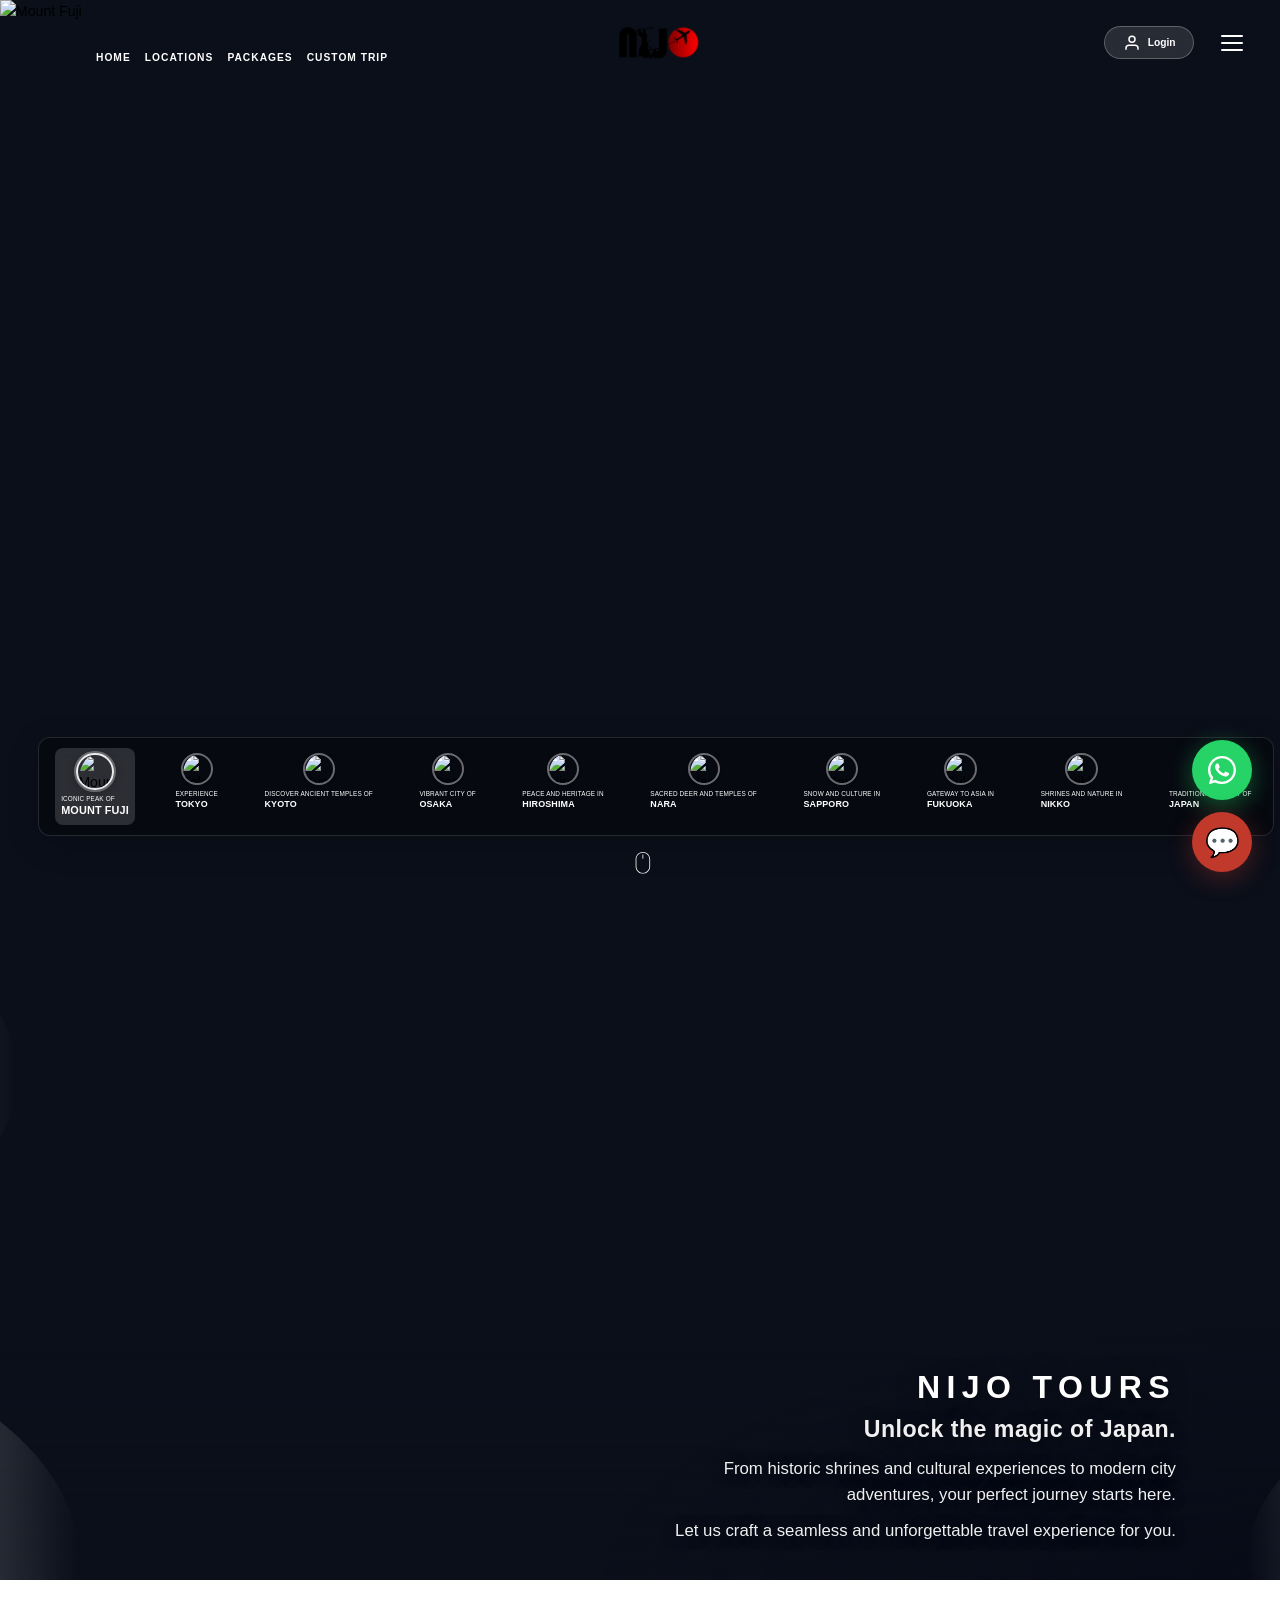
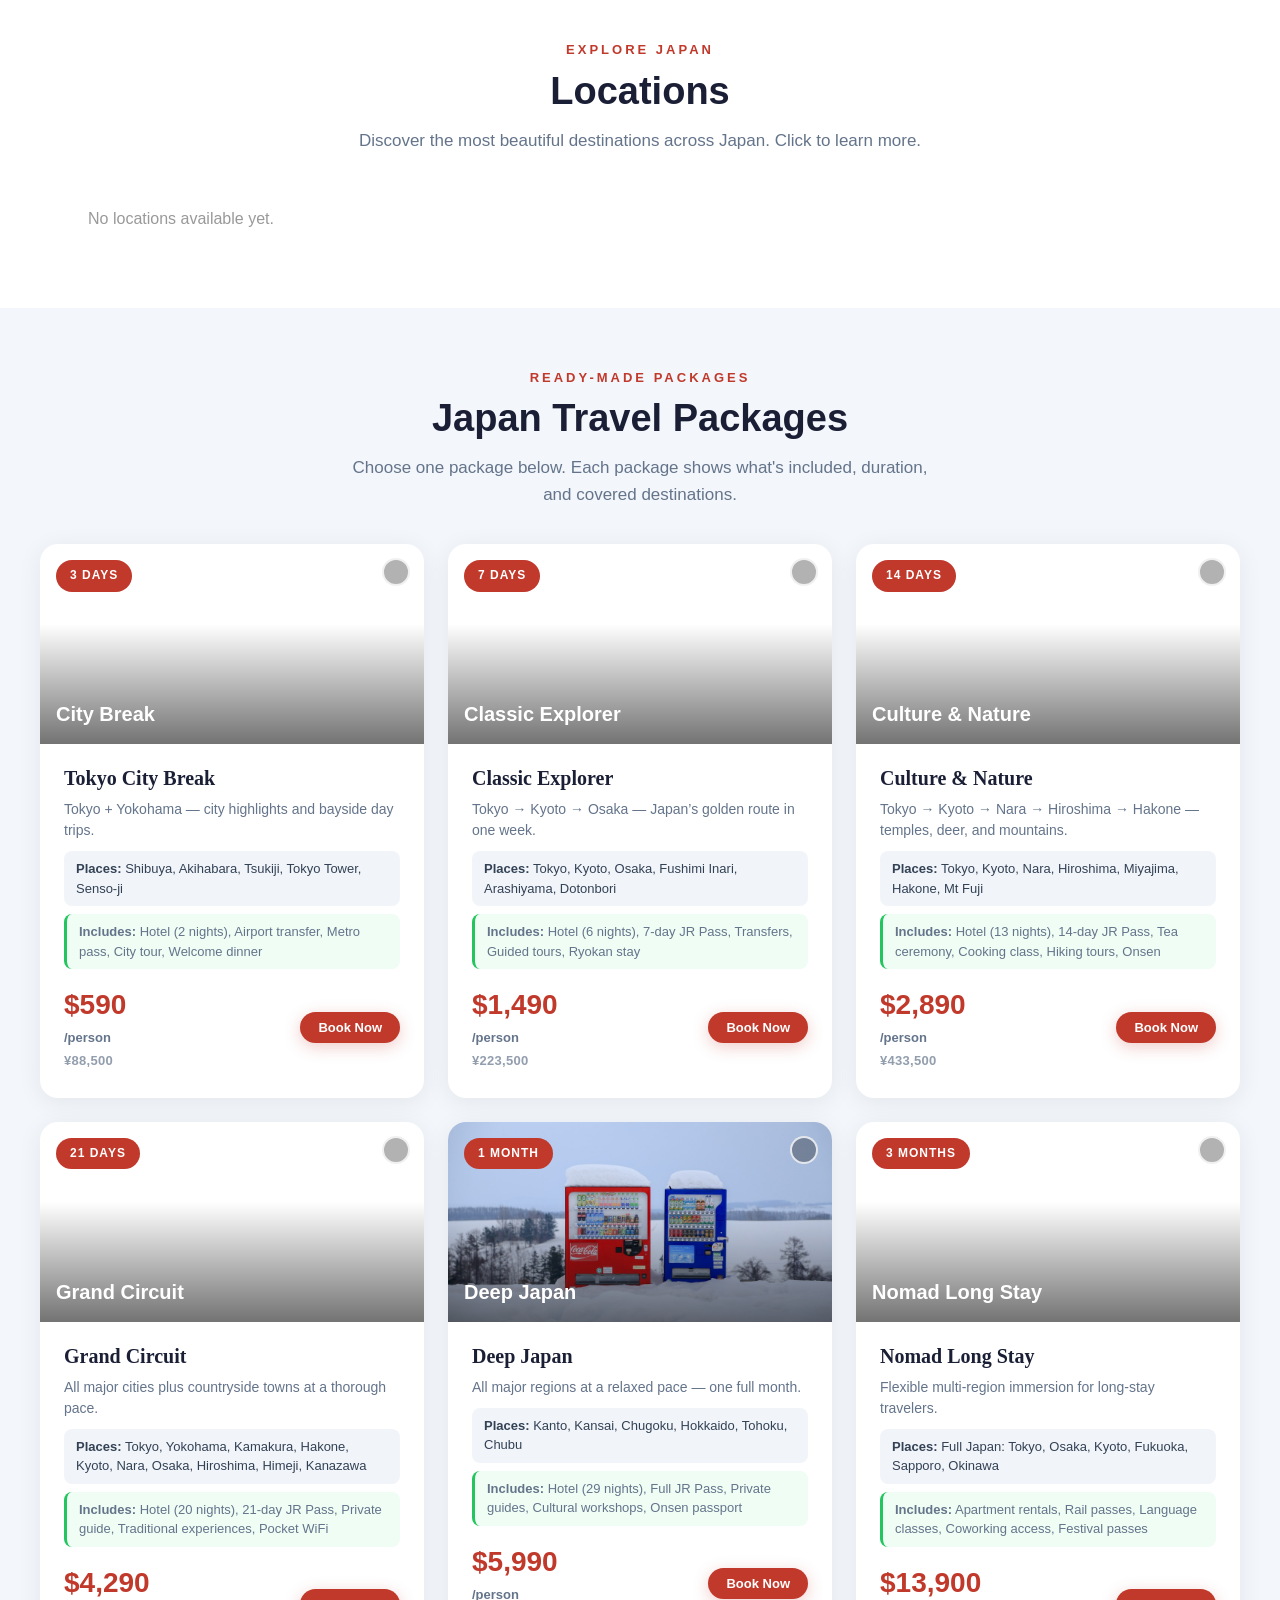
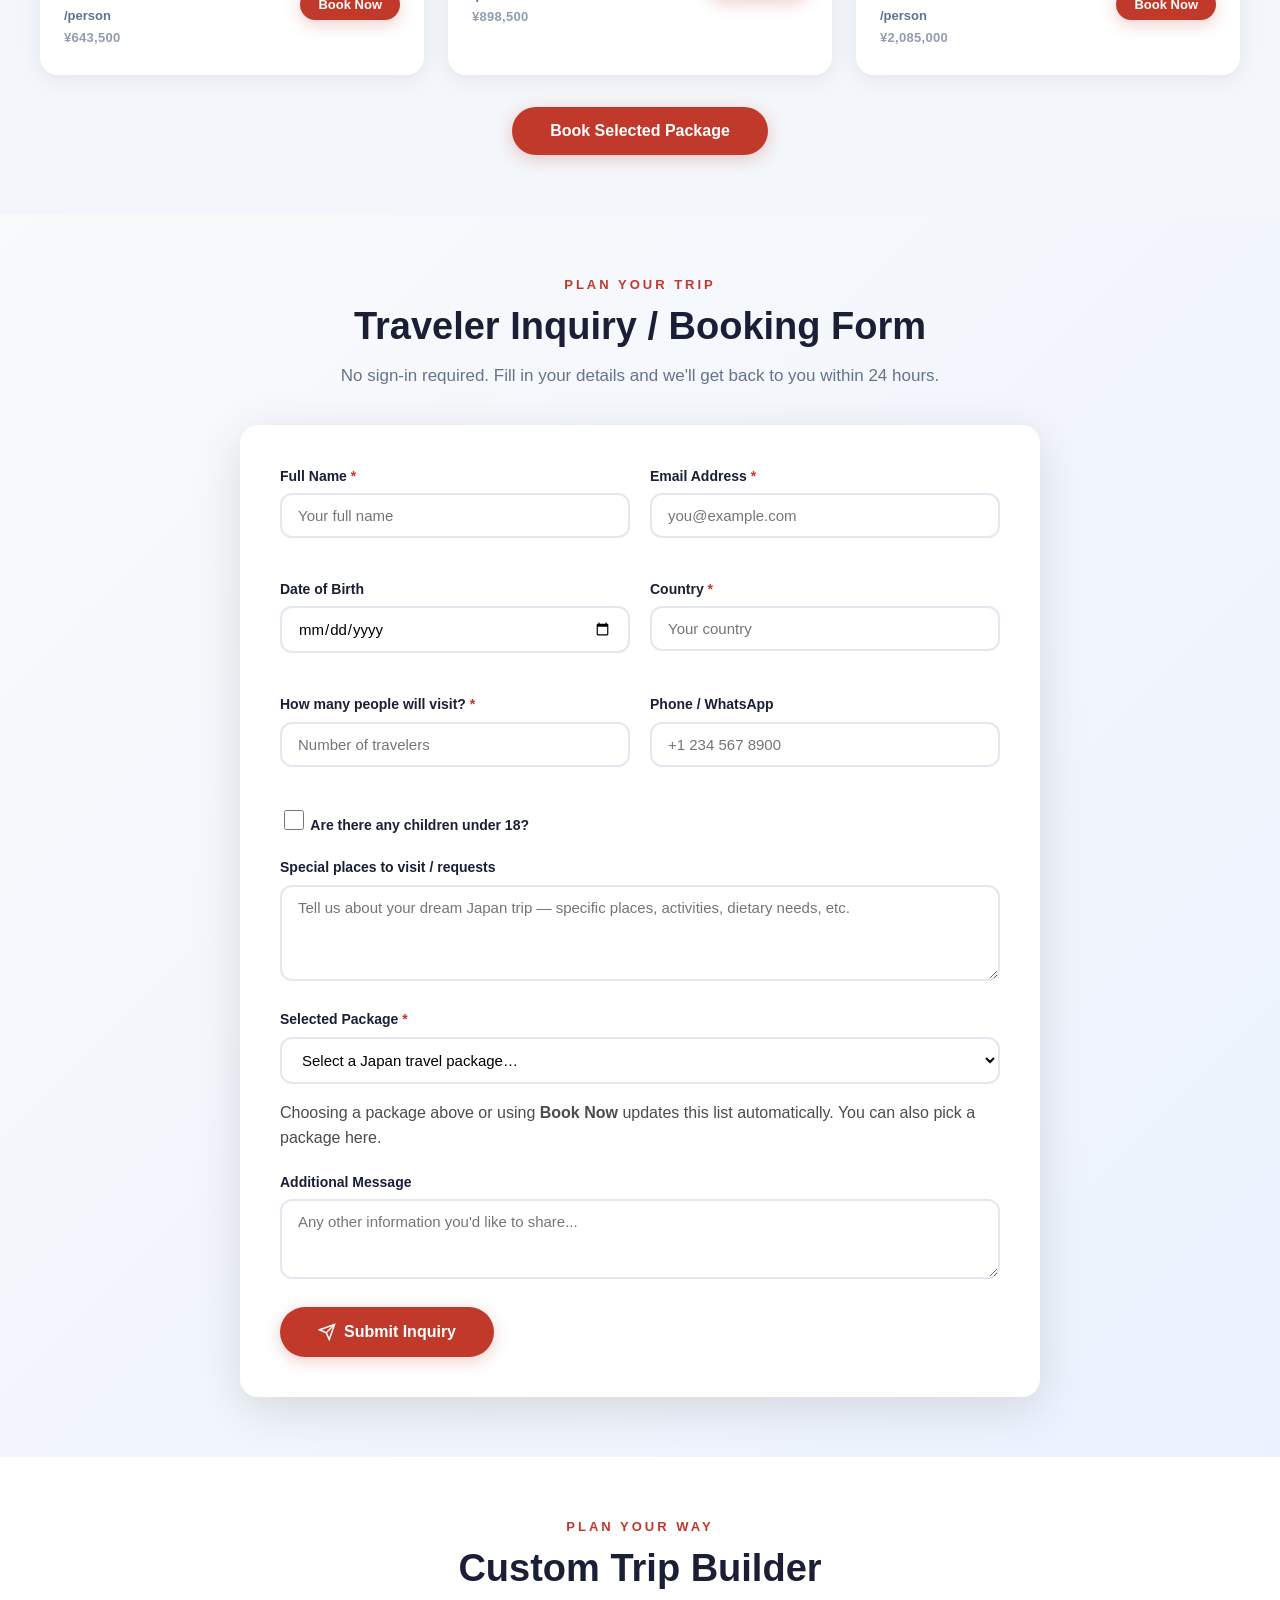
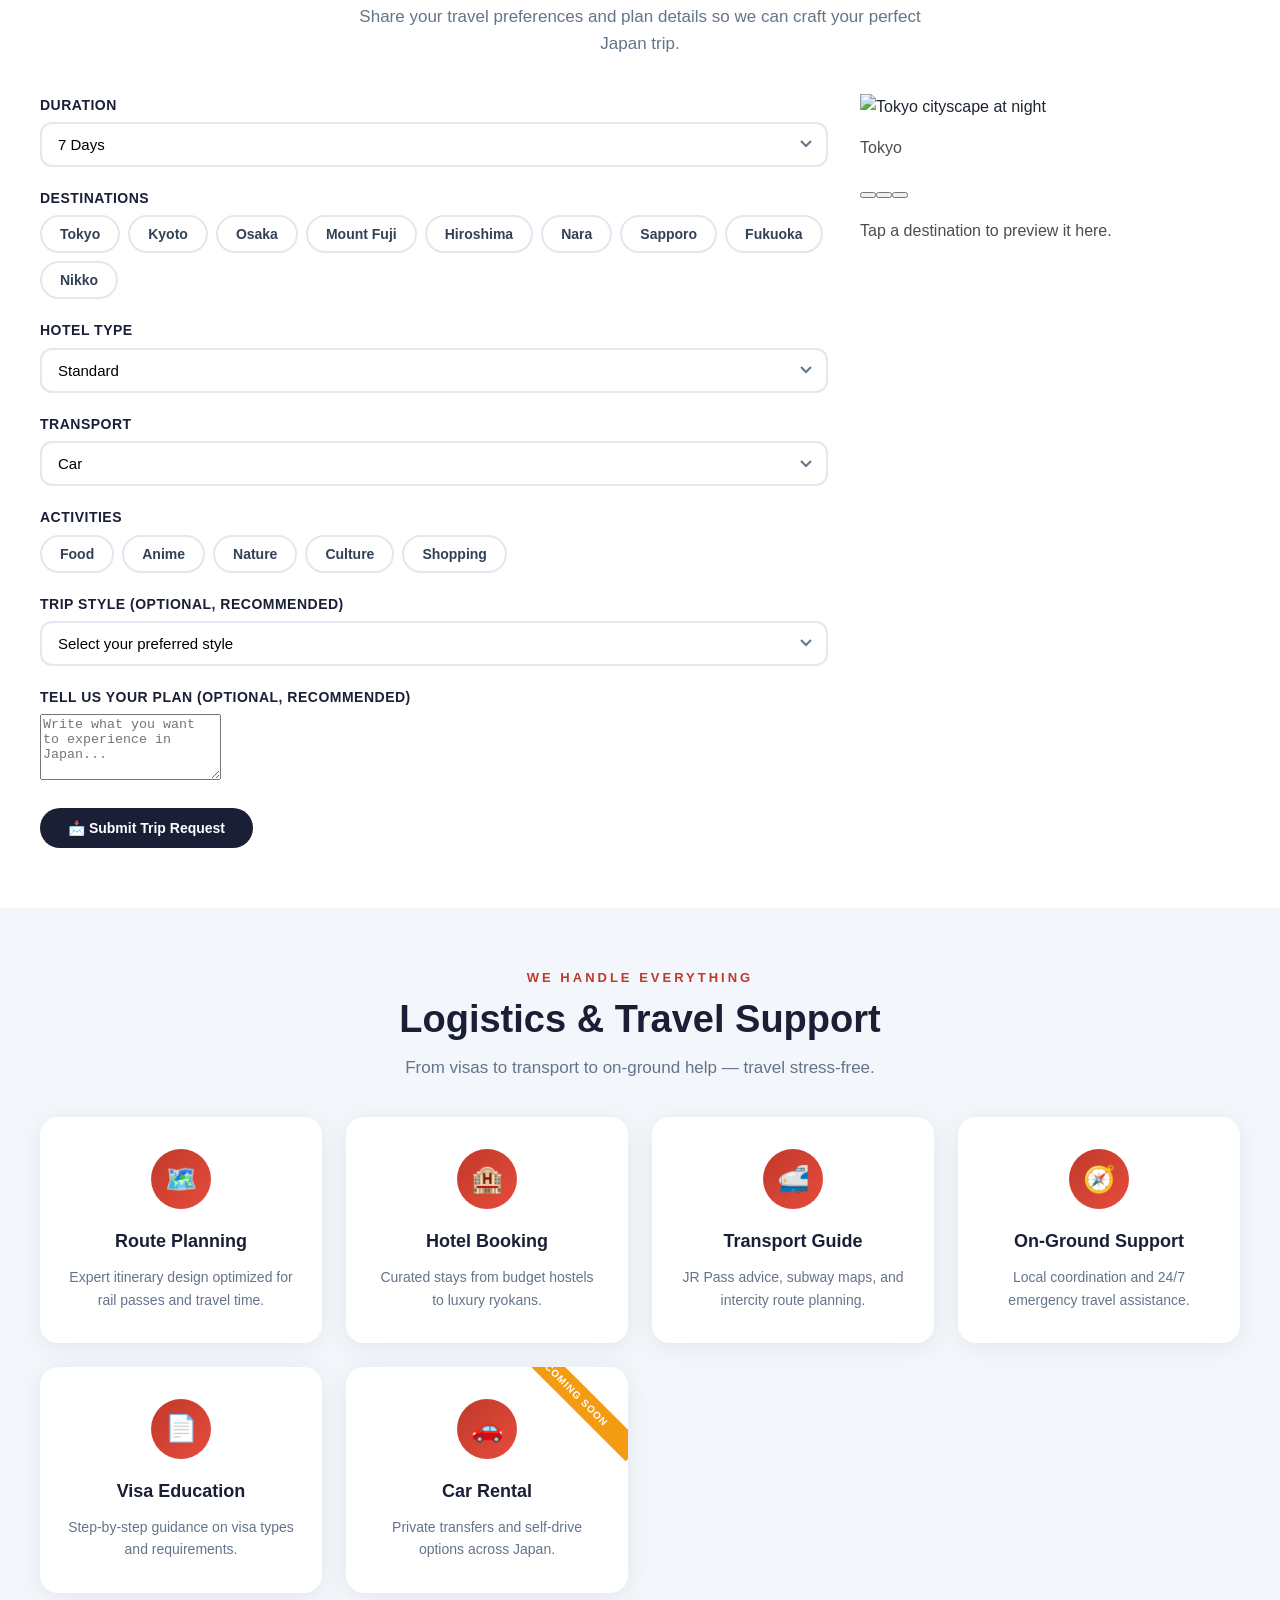
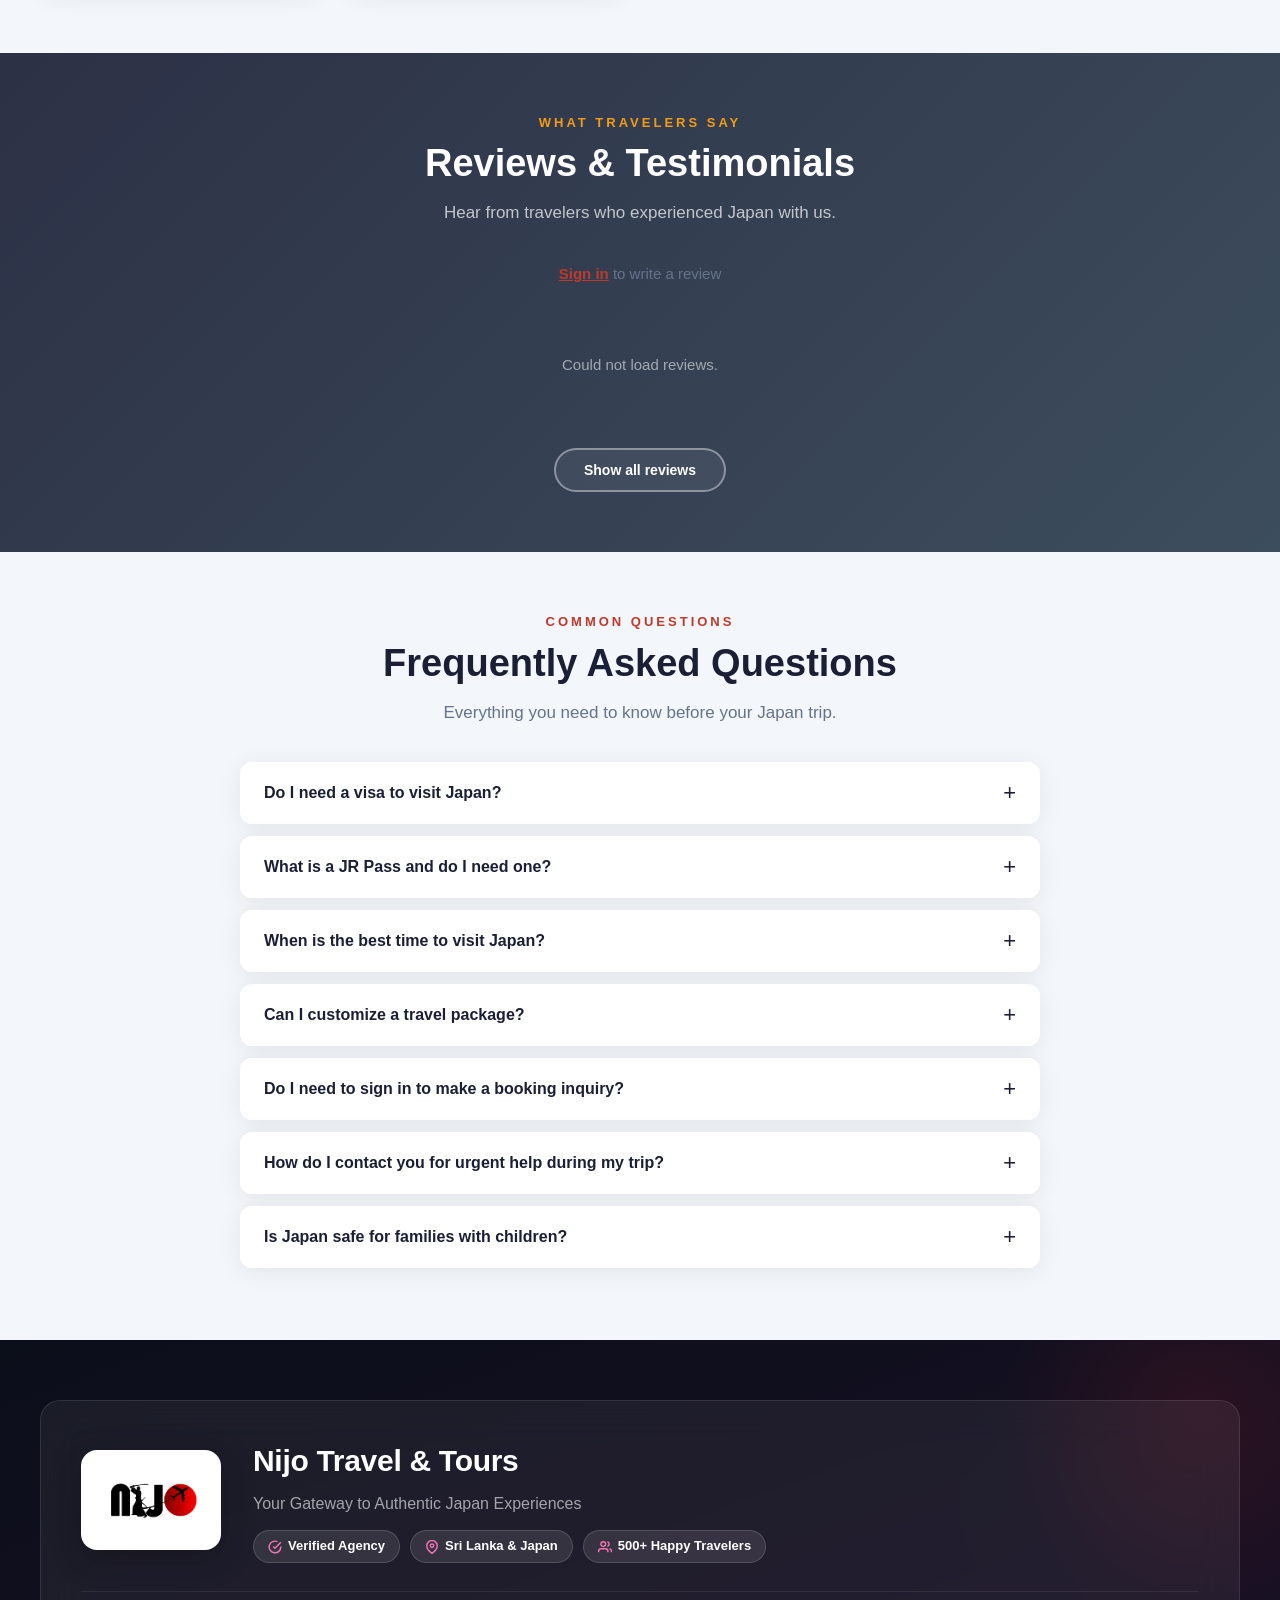
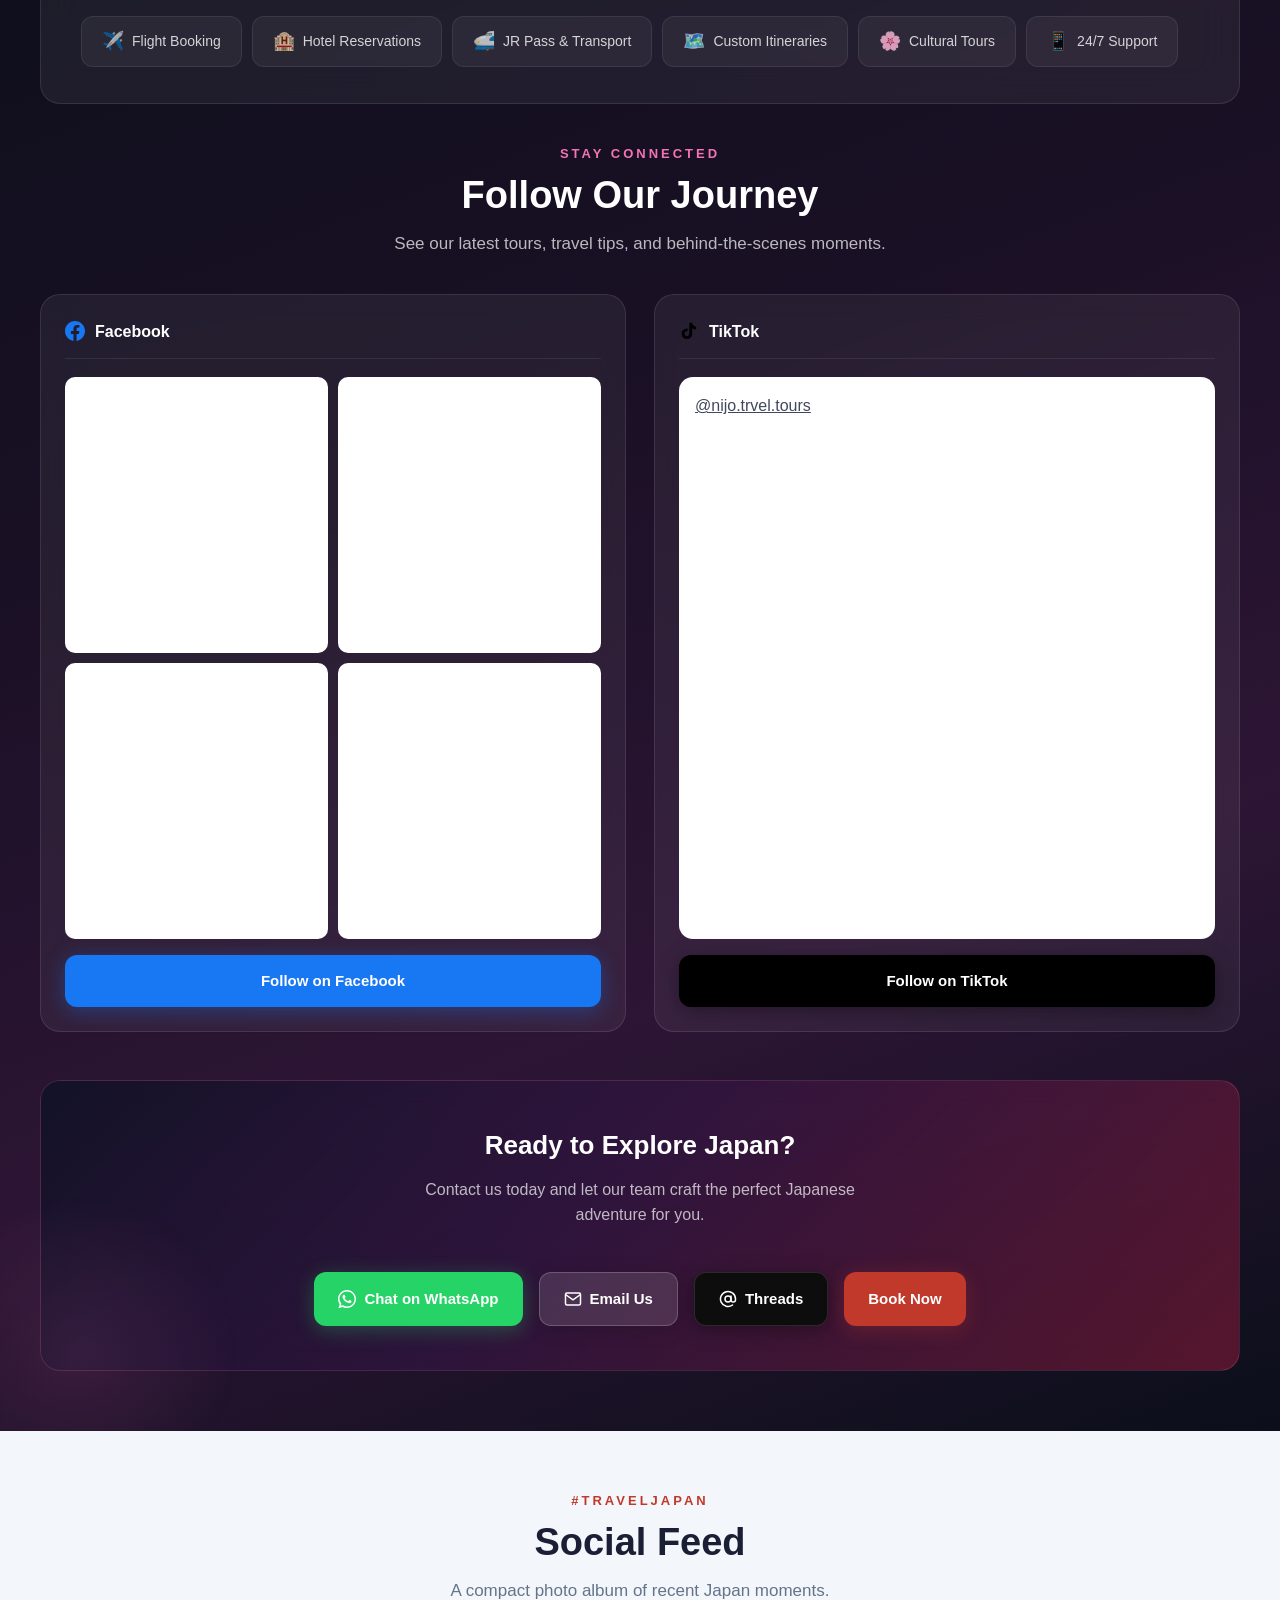
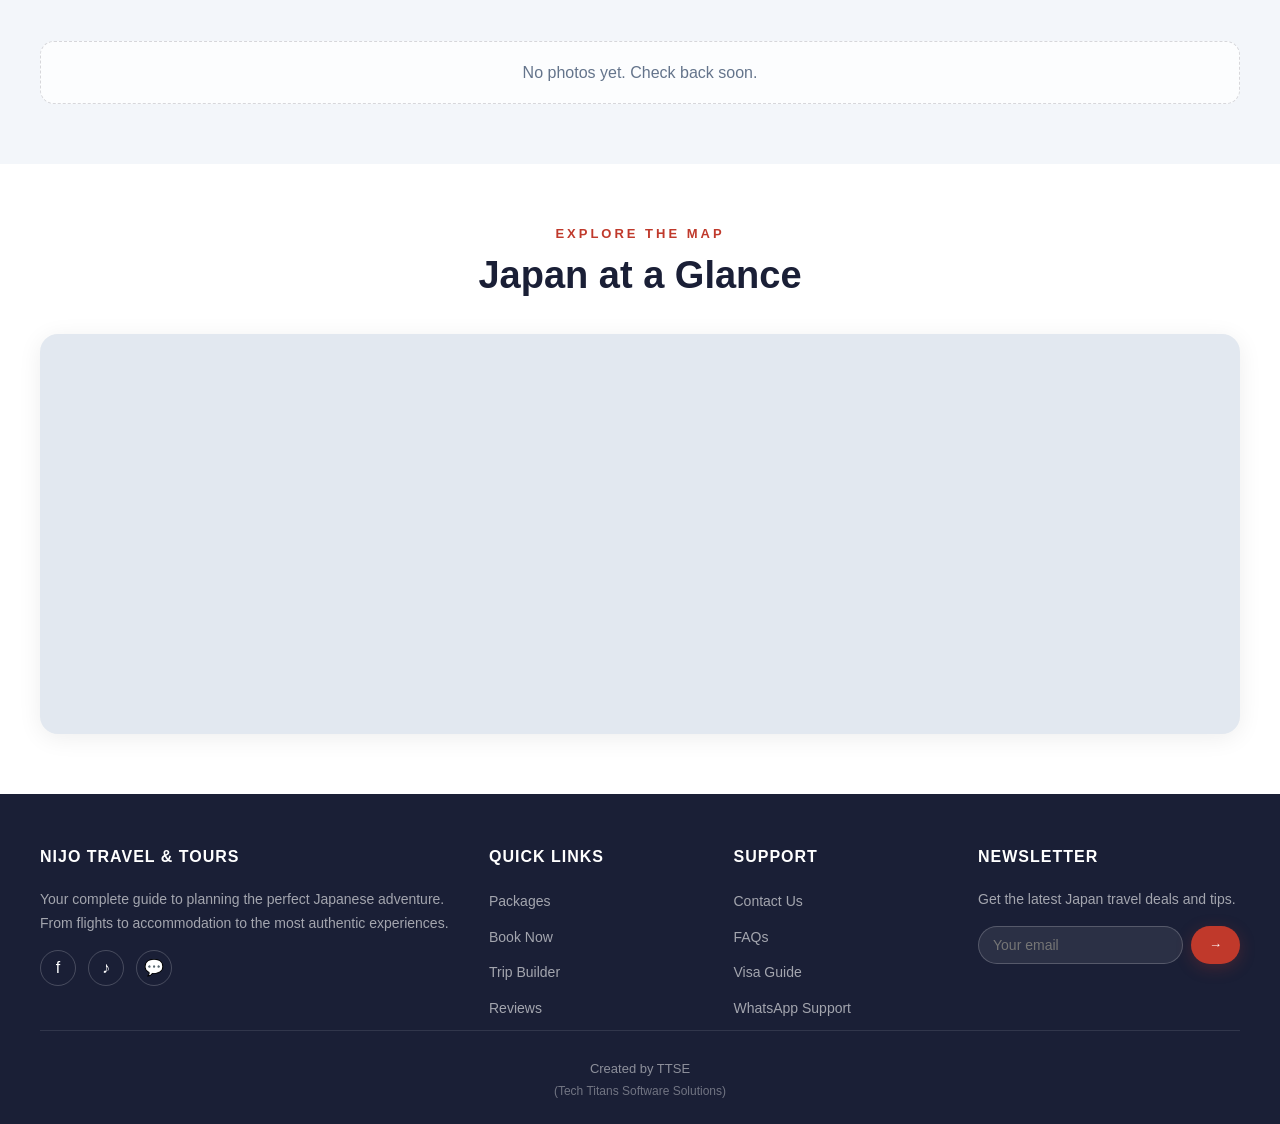
==== commit 6f33dfe8: "Prepare nijoTravel for Render deployment" ====
--- a/index.html
+++ b/index.html
@@ -2265,14 +2265,14 @@
     <meta name="description"
         content="Your ultimate Japan travel guide. Explore Tokyo, Kyoto, Osaka, Mount Fuji and more. Plan flights, hotels, experiences and unforgettable adventures across Japan." />
     <meta name="robots" content="max-image-preview:large" />
-    <link rel="canonical" href="https://nijrotravel.com/" />
+    <link rel="canonical" href="https://nijotours.com/" />
     <meta property="og:locale" content="en_US" />
     <meta property="og:site_name" content="Travel Japan" />
     <meta property="og:type" content="article" />
     <meta property="og:title" content="Home - Travel Japan" />
     <meta property="og:description"
         content="Discover Japan like never before with ancient traditions, stunning temples and natural beauty. From Tokyo to Kyoto, Mount Fuji to historic Hiroshima, the land of the rising sun beckons." />
-    <meta property="og:url" content="https://nijrotravel.com/" />
+    <meta property="og:url" content="https://nijotours.com/" />
     <meta property="og:image" content="https://images.unsplash.com/photo-1578637387939-43c525550085?w=1200&q=80" />
     <meta property="article:published_time" content="2019-09-11T19:43:40+00:00" />
     <meta property="article:modified_time" content="2019-10-08T08:14:28+00:00" />
@@ -2281,7 +2281,7 @@
     <meta name="twitter:description"
         content="Discover Japan like never before with ancient traditions, stunning temples and natural beauty. From Tokyo to Kyoto, Mount Fuji to historic Hiroshima, the land of the rising sun beckons." />
     <script type="application/ld+json"
-        class="aioseo-schema">{"@context":"https:\/\/schema.org","@graph":[{"@type":"BreadcrumbList","@id":"https:\/\/nijrotravel.com\/#breadcrumblist","itemListElement":[{"@type":"ListItem","@id":"#listItem","position":1,"name":"Home"}]},{"@type":"Organization","@id":"https:\/\/nijrotravel.com\/#organization","name":"Travel Japan","url":"https:\/\/nijrotravel.com\/"},{"@type":"WebPage","@id":"https:\/\/nijrotravel.com\/#webpage","url":"https:\/\/nijrotravel.com\/","name":"Home - Travel Japan","description":"Discover Japan like never before with intriguing stories and legends that have transcended through time. Couple that with exotic wildlife and lush greenery, this remarkable country beckons.","inLanguage":"en-US","isPartOf":{"@id":"https:\/\/nijrotravel.com\/#website"},"breadcrumb":{"@id":"https:\/\/nijrotravel.com\/#breadcrumblist"},"datePublished":"2019-09-11T19:43:40+00:00","dateModified":"2019-10-08T08:14:28+00:00"},{"@type":"WebSite","@id":"https:\/\/nijrotravel.com\/#website","url":"https:\/\/nijrotravel.com\/","name":"Travel Japan","inLanguage":"en-US","publisher":{"@id":"https:\/\/nijrotravel.com\/#organization"}}]}</script>
+        class="aioseo-schema">{"@context":"https:\/\/schema.org","@graph":[{"@type":"BreadcrumbList","@id":"https:\/\/nijotours.com\/#breadcrumblist","itemListElement":[{"@type":"ListItem","@id":"#listItem","position":1,"name":"Home"}]},{"@type":"Organization","@id":"https:\/\/nijotours.com\/#organization","name":"Travel Japan","url":"https:\/\/nijotours.com\/"},{"@type":"WebPage","@id":"https:\/\/nijotours.com\/#webpage","url":"https:\/\/nijotours.com\/","name":"Home - Travel Japan","description":"Discover Japan like never before with intriguing stories and legends that have transcended through time. Couple that with exotic wildlife and lush greenery, this remarkable country beckons.","inLanguage":"en-US","isPartOf":{"@id":"https:\/\/nijotours.com\/#website"},"breadcrumb":{"@id":"https:\/\/nijotours.com\/#breadcrumblist"},"datePublished":"2019-09-11T19:43:40+00:00","dateModified":"2019-10-08T08:14:28+00:00"},{"@type":"WebSite","@id":"https:\/\/nijotours.com\/#website","url":"https:\/\/nijotours.com\/","name":"Travel Japan","inLanguage":"en-US","publisher":{"@id":"https:\/\/nijotours.com\/#organization"}}]}</script>
     <style id='wp-img-auto-sizes-contain-inline-css' type='text/css'>
         img:is([sizes=auto i], [sizes^="auto," i]) {
             contain-intrinsic-size: 3000px 1500px
